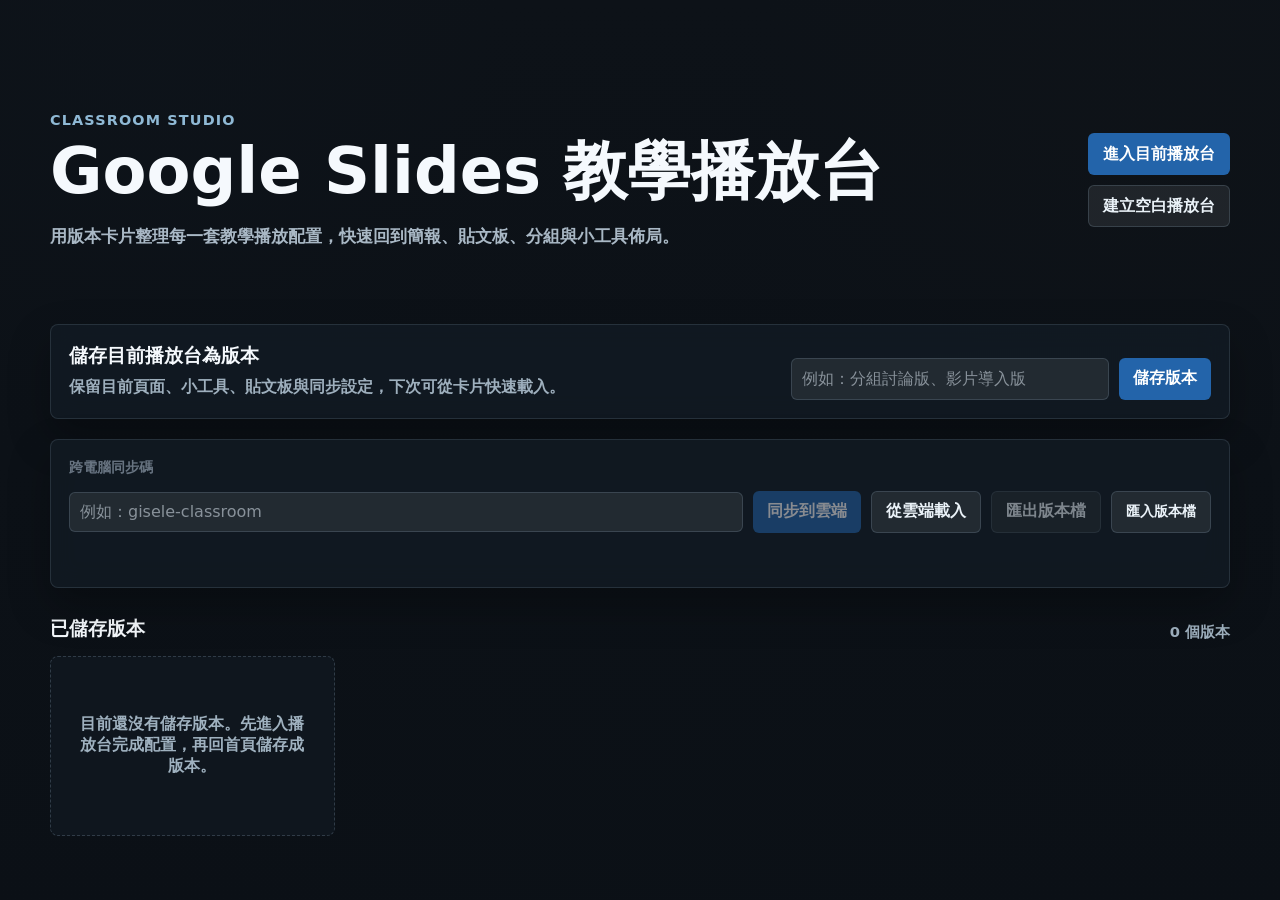
==== 舊的/index.html @ ad5ae739 "強化播放台深色介面 - 新增 styles-dark.css 並接上主頁主題切換  - 調整頁面面板、側邊工具導覽與 session 狀態列  - 優化頁面標籤與計時器執行狀態樣式鉤子  - 保留舊版" ====
<!doctype html>
<html lang="zh-Hant">
<head>
  <meta charset="utf-8">
  <meta name="viewport" content="width=device-width, initial-scale=1">
  <title>Google Slides 教學播放台</title>
  <link rel="icon" type="image/svg+xml" href="./favicon.svg">
  <link rel="stylesheet" href="./styles.css?v=20260509-hidden-widgets">
</head>
<body>
  <section id="home-view" class="home-view" aria-label="版本首頁">
    <div class="home-shell">
      <header class="home-hero">
        <div>
          <span class="home-kicker">Classroom Studio</span>
          <h1>Google Slides 教學播放台</h1>
          <p>用版本卡片整理每一套教學播放配置，快速回到簡報、貼文板、分組與小工具佈局。</p>
        </div>
        <div class="home-actions" aria-label="首頁主要操作">
          <button id="home-enter-studio" type="button">進入目前播放台</button>
          <button id="home-new-studio" class="secondary" type="button">建立空白播放台</button>
        </div>
      </header>

      <section class="home-save-panel" aria-label="儲存目前播放台">
        <div>
          <h2>儲存目前播放台為版本</h2>
          <p>保留目前頁面、小工具、貼文板與同步設定，下次可從卡片快速載入。</p>
        </div>
        <div class="home-save-controls">
          <input id="home-layout-name" type="text" placeholder="例如：分組討論版、影片導入版">
          <button id="home-save-layout" type="button">儲存版本</button>
        </div>
      </section>

      <section class="home-sync-panel" aria-label="版本同步與檔案">
        <label for="home-sync-code">跨電腦同步碼</label>
        <div class="home-sync-grid">
          <input id="home-sync-code" type="text" placeholder="例如：gisele-classroom">
          <button id="home-sync-layouts" type="button">同步到雲端</button>
          <button id="home-load-cloud-layouts" class="secondary" type="button">從雲端載入</button>
          <button id="home-export-layouts" class="secondary" type="button">匯出版本檔</button>
          <label class="home-import-button secondary" for="home-import-layouts">匯入版本檔</label>
          <input id="home-import-layouts" class="home-file-input" type="file" accept="application/json,.json">
        </div>
        <p id="home-version-message" class="home-message" aria-live="polite"></p>
      </section>

      <section class="home-version-section" aria-label="已儲存版本">
        <div class="home-section-head">
          <h2>已儲存版本</h2>
          <span id="home-version-count">0 個版本</span>
        </div>
        <div id="home-layout-grid" class="home-layout-grid"></div>
      </section>
    </div>
  </section>

  <main class="studio hidden">
    <section class="stage-column" aria-label="簡報播放區">
      <div id="slide-stage" class="slide-stage">
        <nav id="page-tabs" class="page-tabs" aria-label="頁面切換"></nav>
        <div id="empty-state" class="empty-state">
          <strong>Google Slides 教學播放台</strong>
          <span>從下方 slides 貼上簡報連結。</span>
        </div>
        <iframe id="slides-frame" title="Google Slides 簡報播放器" allowfullscreen></iframe>
        <section id="post-board-stage" class="post-board-stage hidden" aria-label="貼文板">
          <header class="post-board-hero">
            <div>
              <span class="post-board-kicker">Live Post Board</span>
              <h1 id="post-board-title">貼文板</h1>
              <p id="post-board-detail">參與者掃描 QR Code 後可以新增文字貼文或上傳圖片。</p>
            </div>
            <div class="post-board-join-card" id="post-board-join-card">
              <button id="post-board-qr-toggle" type="button" class="post-board-qr-toggle" title="顯示／隱藏 QR Code">QR Code</button>
              <div class="post-board-join-body">
                <span id="post-board-join-title" class="post-board-join-title"></span>
                <img id="post-board-qr" alt="貼文板 QR Code">
                <div class="post-board-join-footer">
                  <a id="post-board-link" href="#" target="_blank" rel="noreferrer">開啟投稿頁</a>
                  <button id="post-board-qr-expand" type="button" class="post-board-qr-expand" title="放大 QR Code">⛶</button>
                </div>
              </div>
            </div>
          </header>
          <div class="post-board-note-wrap">
            <div class="post-board-note-toolbar">
              <button type="button" class="note-cmd-btn" data-cmd="bold" title="粗體"><b>B</b></button>
              <button type="button" class="note-cmd-btn" data-cmd="italic" title="斜體"><i>I</i></button>
              <span class="note-tool-sep"></span>
              <button type="button" class="note-size-btn" data-size="2" title="小字">小</button>
              <button type="button" class="note-size-btn" data-size="3" title="中字">中</button>
              <button type="button" class="note-size-btn" data-size="5" title="大字">大</button>
              <button type="button" class="note-size-btn" data-size="7" title="特大字">特大</button>
              <span class="note-tool-sep"></span>
              <label class="note-color-wrap" title="文字顏色">
                <span>顏色</span>
                <input type="color" id="post-board-note-color" value="#1e252c">
              </label>
            </div>
            <div id="post-board-note" class="post-board-note" contenteditable="true" data-placeholder="點此輸入公告文字…"></div>
          </div>
          <div id="post-board-message" class="post-board-message" aria-live="polite"></div>
          <div id="post-board-grid" class="post-board-grid"></div>
        </section>
        <div id="post-board-qr-modal" class="post-board-qr-modal hidden" role="dialog" aria-modal="true">
          <div class="post-board-qr-modal-inner">
            <p id="post-board-qr-modal-title" class="post-board-qr-modal-title"></p>
            <img id="post-board-qr-modal-img" alt="貼文板 QR Code 大圖">
            <button id="post-board-qr-modal-close" type="button" class="post-board-qr-modal-close">關閉</button>
          </div>
        </div>
        <div id="slides-loading" class="slides-loading hidden" aria-live="polite">
          <div class="loading-box">
            <div class="spinner" aria-hidden="true"></div>
            <strong id="loading-title">正在載入簡報</strong>
            <span id="loading-detail">Google Slides 第一次載入可能需要 10-30 秒。</span>
            <div class="loading-actions">
              <button id="retry-slides" type="button">重新載入</button>
              <a id="loading-open-slides" class="link-button secondary disabled" href="#" target="_blank" rel="noreferrer">另開簡報</a>
            </div>
          </div>
        </div>
        <div id="snap-guides" class="snap-guides" aria-hidden="true"></div>

        <article id="timer-widget" class="widget timer-widget hidden" data-widget="timer" aria-label="計時器小工具">
          <button class="drag-handle" type="button" aria-label="拖曳計時器">⋮⋮</button>
          <div id="stage-timer-title" class="widget-label">Timer</div>
          <div id="stage-timer" class="stage-timer">05:00</div>
          <div id="stage-timer-note" class="stage-note">準備中</div>
          <div class="stage-timer-actions" aria-label="計時器控制">
            <button id="stage-timer-start" type="button">開始</button>
            <button id="stage-timer-pause" type="button">暫停</button>
            <button id="stage-timer-reset" type="button">重設</button>
          </div>
          <button class="resize-handle" type="button" aria-label="縮放計時器"></button>
        </article>

        <article id="clock-widget" class="widget clock-widget hidden" data-widget="clock" aria-label="現在時間小工具">
          <button class="drag-handle" type="button" aria-label="拖曳現在時間">⋮⋮</button>
          <div id="stage-clock-title" class="widget-label">Clock</div>
          <div id="stage-clock" class="stage-clock">--:--</div>
          <button class="resize-handle" type="button" aria-label="縮放現在時間"></button>
        </article>

        <article id="groups-widget" class="widget groups-widget hidden" data-widget="groups" aria-label="分組名單小工具">
          <button class="drag-handle" type="button" aria-label="拖曳分組名單">⋮⋮</button>
          <div id="stage-groups-title" class="widget-label">Groups</div>
          <div id="stage-groups" class="stage-groups"></div>
          <button class="resize-handle" type="button" aria-label="縮放分組名單"></button>
        </article>

        <article id="text-widget" class="widget text-widget hidden" data-widget="text" aria-label="文字框小工具">
          <button class="drag-handle" type="button" aria-label="拖曳文字框">⋮⋮</button>
          <div id="stage-text-box" class="stage-text-box">文字框</div>
          <button class="resize-handle" type="button" aria-label="縮放文字框"></button>
        </article>

        <article id="image-widget" class="widget image-widget hidden" data-widget="image" aria-label="圖片小工具">
          <button class="drag-handle" type="button" aria-label="拖曳圖片">⋮⋮</button>
          <div id="stage-image-title" class="widget-label">Image</div>
          <img id="stage-image" alt="">
          <div id="stage-image-empty" class="stage-empty">選擇圖片或貼上圖片網址</div>
          <button class="resize-handle" type="button" aria-label="縮放圖片"></button>
        </article>

        <article id="youtube-widget" class="widget youtube-widget hidden" data-widget="youtube" aria-label="YouTube 播放器小工具">
          <button class="drag-handle" type="button" aria-label="拖曳 YouTube 播放器">⋮⋮</button>
          <div id="stage-youtube-title" class="widget-label">YouTube</div>
          <div class="youtube-frame-wrap">
            <iframe id="youtube-frame" title="YouTube 播放器" allow="accelerometer; autoplay; clipboard-write; encrypted-media; gyroscope; picture-in-picture; web-share" allowfullscreen></iframe>
            <div id="stage-youtube-empty" class="stage-empty">貼上 YouTube 連結或影片 ID</div>
          </div>
          <button class="resize-handle" type="button" aria-label="縮放 YouTube 播放器"></button>
        </article>
      </div>
    </section>

    <aside class="control-tray" aria-label="小工具設定">
      <section id="slides-panel" class="tool-section" data-panel="slides">
        <h2>簡報</h2>
        <label for="slides-url">Google Slides 或 Google Drive PDF 連結</label>
        <textarea id="slides-url" rows="4" placeholder="https://docs.google.com/presentation/d/.../edit 或 https://drive.google.com/file/d/.../view"></textarea>
        <div class="button-row">
          <button id="load-slides" type="button">載入簡報</button>
          <button id="clear-slides" class="secondary" type="button">清除</button>
        </div>
        <button id="add-slides-widget" class="secondary" type="button">新增簡報小工具</button>
        <div class="button-row">
          <button id="switch-slides-mode" class="secondary" type="button">切換播放模式</button>
          <a id="open-slides" class="link-button secondary disabled" href="#" target="_blank" rel="noreferrer">另開簡報</a>
        </div>
        <a id="open-online-app" class="link-button secondary hidden" href="https://astrid0903.github.io/my-classroom-tools/" target="_blank" rel="noreferrer">開啟線上播放台</a>
        <p id="slides-debug" class="debug-link"></p>
        <p id="slides-message" class="hint" aria-live="polite">若一般連結看不到，請先在 Google Slides 設為「知道連結的人可檢視」。</p>
      </section>

      <section id="pages-panel" class="tool-section" data-panel="pages">
        <h2>頁面</h2>
        <label for="page-select">目前頁面</label>
        <select id="page-select"></select>
        <label for="page-name">頁面名稱</label>
        <input id="page-name" type="text" placeholder="例如：討論白板、影片頁">
        <div class="button-row">
          <button id="add-page" type="button">新增暗色頁面</button>
          <button id="add-post-board-page" class="secondary" type="button">新增貼文板</button>
          <button id="delete-page" class="danger" type="button">刪除目前頁面</button>
        </div>
        <label for="page-title-color">標題文字顏色</label>
        <div class="button-row">
          <input id="page-title-color" type="color" value="#1a2330">
          <button id="clear-page-title-color" class="secondary" type="button">清除顏色</button>
        </div>
        <label for="page-bg-color">背景顏色</label>
        <div class="button-row">
          <input id="page-bg-color" type="color" value="#080a0e">
          <button id="clear-page-bg" class="secondary" type="button">清除背景</button>
        </div>
        <div class="bg-swatches" id="bg-swatches">
          <button class="swatch" data-color="#ffffff" style="background:#ffffff" title="白色"></button>
          <button class="swatch" data-color="#f5f5f5" style="background:#f5f5f5" title="淺灰"></button>
          <button class="swatch" data-color="#e8edf2" style="background:#e8edf2" title="霧藍灰"></button>
          <button class="swatch" data-color="#fdf6ec" style="background:#fdf6ec" title="米白"></button>
          <button class="swatch" data-color="#eaf4e8" style="background:#eaf4e8" title="淺綠"></button>
          <button class="swatch" data-color="#e8f0fb" style="background:#e8f0fb" title="淺藍"></button>
          <button class="swatch" data-color="#fce8f0" style="background:#fce8f0" title="淺粉"></button>
          <button class="swatch" data-color="#1a1a2e" style="background:#1a1a2e" title="深藍黑"></button>
          <button class="swatch" data-color="#080a0e" style="background:#080a0e" title="近黑"></button>
        </div>
        <label for="page-bg-image-file">背景圖片（本機）</label>
        <input id="page-bg-image-file" type="file" accept="image/*">
        <div id="page-bg-opacity-row" class="hidden">
          <label for="page-bg-opacity">圖片透明度 <span id="page-bg-opacity-value">60</span>%</label>
          <input id="page-bg-opacity" type="range" min="10" max="100" value="60" step="5">
        </div>
        <p id="page-bg-status" class="hint" aria-live="polite"></p>
        <div id="post-board-controls" class="post-board-controls hidden">
          <label for="post-board-join-url">參與者投稿連結</label>
          <input id="post-board-join-url" type="text" readonly>
          <div class="button-row">
            <button id="copy-post-board-link" class="secondary" type="button">複製連結</button>
            <a id="open-post-board-link" class="link-button secondary" href="#" target="_blank" rel="noreferrer">開啟投稿頁</a>
          </div>
          <button id="export-obsidian" class="secondary" type="button">匯出 Obsidian 筆記</button>
        </div>
        <p id="page-message" class="hint" aria-live="polite">可新增暗色白板或貼文板；小工具只會顯示在目前頁面。</p>
      </section>

      <section id="timer-panel" class="tool-section" data-panel="timer">
        <div class="section-head">
          <h2>計時器</h2>
          <label class="switch">
            <input id="show-timer" type="checkbox">
            <span>顯示</span>
          </label>
        </div>
        <label for="timer-title">標題</label>
        <input id="timer-title" type="text" placeholder="例如：小組討論" value="Timer">
        <div class="time-grid">
          <label>
            分鐘
            <input id="timer-minutes" type="number" min="0" max="180" value="5">
          </label>
          <label>
            秒
            <input id="timer-seconds" type="number" min="0" max="59" value="0">
          </label>
        </div>
        <div class="button-row three">
          <button id="timer-start" type="button">開始</button>
          <button id="timer-pause" class="secondary" type="button">暫停</button>
          <button id="timer-reset" class="secondary" type="button">重設</button>
        </div>
      </section>

      <section id="clock-panel" class="tool-section" data-panel="clock">
        <div class="section-head">
          <h2>現在時間</h2>
          <label class="switch">
            <input id="show-clock" type="checkbox">
            <span>顯示</span>
          </label>
        </div>
        <label for="clock-title">標題</label>
        <input id="clock-title" type="text" placeholder="例如：現在時間" value="Clock">
      </section>

      <section id="groups-panel" class="tool-section" data-panel="groups">
        <div class="section-head">
          <h2>學員分組</h2>
          <label class="switch">
            <input id="show-groups" type="checkbox">
            <span>顯示</span>
          </label>
        </div>
        <label for="groups-title">顯示標題</label>
        <input id="groups-title" type="text" placeholder="例如：今日分組" value="Groups">
        <label for="student-list">學員名單</label>
        <textarea id="student-list" rows="7" placeholder="一行一位，也可以用逗號分隔"></textarea>
        <div class="group-controls">
          <label>
            分成幾組
            <input id="group-count" type="number" min="1" max="20" value="4">
          </label>
          <label class="switch shuffle-switch">
            <input id="shuffle-groups" type="checkbox" checked>
            <span>隨機</span>
          </label>
        </div>
        <div class="button-row">
          <button id="make-groups" type="button">產生分組</button>
          <button id="copy-groups" class="secondary" type="button">複製</button>
        </div>
        <div class="manual-groups">
          <div class="section-head">
            <h3>手動分組</h3>
            <button id="build-manual-groups" class="secondary compact-button" type="button">建立欄位</button>
          </div>
          <div id="manual-groups-list" class="manual-groups-list"></div>
          <button id="apply-manual-groups" class="secondary" type="button">套用手動名單</button>
        </div>
        <div id="groups-output" class="groups-output" aria-live="polite"></div>
      </section>

      <section id="text-panel" class="tool-section" data-panel="text">
        <div class="section-head">
          <h2>文字框</h2>
          <label class="switch">
            <input id="show-text-box" type="checkbox">
            <span>顯示</span>
          </label>
        </div>
        <label for="text-box-content">文字內容</label>
        <textarea id="text-box-content" rows="4" placeholder="輸入要顯示在簡報上的文字">文字框</textarea>
        <div class="text-controls">
          <label>
            字體大小
            <input id="text-box-size" type="number" min="8" max="320" step="1" value="44" inputmode="numeric">
          </label>
          <label>
            顏色
            <input id="text-box-color" type="color" value="#ffffff">
          </label>
        </div>
        <label for="text-box-align">文字對齊</label>
        <select id="text-box-align">
          <option value="left">靠左</option>
          <option value="center" selected>置中</option>
          <option value="right">靠右</option>
        </select>
      </section>

      <section id="image-panel" class="tool-section" data-panel="image">
        <div class="section-head">
          <h2>圖片</h2>
          <label class="switch">
            <input id="show-image" type="checkbox">
            <span>顯示</span>
          </label>
        </div>
        <label for="image-title">標題</label>
        <input id="image-title" type="text" placeholder="例如：範例圖片" value="Image">
        <label for="image-url">圖片網址</label>
        <input id="image-url" type="text" placeholder="https://...jpg">
        <label for="image-file">或選擇本機圖片</label>
        <input id="image-file" type="file" accept="image/*">
        <div class="button-row">
          <button id="load-image" type="button">載入圖片</button>
          <button id="clear-image" class="secondary" type="button">清除圖片</button>
        </div>
        <p id="image-message" class="hint" aria-live="polite"></p>
      </section>

      <section id="youtube-panel" class="tool-section" data-panel="youtube">
        <div class="section-head">
          <h2>YouTube</h2>
          <label class="switch">
            <input id="show-youtube" type="checkbox">
            <span>顯示</span>
          </label>
        </div>
        <label for="youtube-title">標題</label>
        <input id="youtube-title" type="text" placeholder="例如：示範影片" value="YouTube">
        <label for="youtube-url">YouTube 連結或影片 ID</label>
        <input id="youtube-url" type="text" placeholder="https://www.youtube.com/watch?v=...">
        <div class="button-row">
          <button id="load-youtube" type="button">載入影片</button>
          <button id="clear-youtube" class="secondary" type="button">清除影片</button>
        </div>
        <a id="open-youtube" class="link-button secondary disabled" href="#" target="_blank" rel="noreferrer">另開影片</a>
        <p id="youtube-message" class="hint" aria-live="polite"></p>
      </section>

      <section id="layouts-panel" class="tool-section" data-panel="layouts">
        <h2>儲存版本</h2>
        <label for="layout-name">版本名稱</label>
        <input id="layout-name" type="text" placeholder="例如：分組討論版、影片導入版">
        <button id="save-layout" type="button">儲存目前設定</button>
        <label for="saved-layouts">已儲存版本</label>
        <select id="saved-layouts"></select>
        <div class="button-row">
          <button id="load-layout" class="secondary" type="button">載入選取版本</button>
          <button id="delete-layout" class="danger" type="button">刪除選取版本</button>
        </div>
        <div class="button-row">
          <button id="export-layouts" class="secondary" type="button">匯出版本檔</button>
          <button id="sync-layouts" type="button">同步到雲端</button>
        </div>
        <label for="import-layouts">匯入版本檔</label>
        <input id="import-layouts" type="file" accept="application/json,.json">
        <label for="sync-code">跨電腦同步碼</label>
        <input id="sync-code" type="text" placeholder="例如：gisele-classroom">
        <button id="load-cloud-layouts" class="secondary" type="button">從雲端載入</button>
        <p id="layout-message" class="hint" aria-live="polite"></p>
      </section>

      <section id="arrange-panel" class="tool-section" data-panel="arrange">
        <h2>排列小工具</h2>
        <button id="clear-widget-selection" class="secondary" type="button">取消全部選取</button>
        <div class="button-row">
          <button id="align-left-widgets" class="secondary" type="button">靠左對齊</button>
          <button id="align-center-widgets" class="secondary" type="button">置中</button>
        </div>
        <button id="align-right-widgets" class="secondary" type="button">靠右對齊</button>
        <div class="button-row">
          <button id="distribute-horizontal-widgets" type="button">水平平均分配</button>
          <button id="distribute-vertical-widgets" type="button">垂直平均分配</button>
        </div>
        <p id="arrange-message" class="hint" aria-live="polite">點小工具可選取，再點一次取消；按住 Ctrl 或 Command 可多選。</p>
      </section>
    </aside>

    <nav class="tool-dock" aria-label="小工具列">
      <button class="dock-item" type="button" data-tool="slides" aria-label="簡報設定">
        <span class="dock-icon">▣</span>
        <span>slides</span>
      </button>
      <button class="dock-item" type="button" data-tool="pages" aria-label="頁面">
        <span class="dock-icon">▥</span>
        <span>pages</span>
      </button>
      <button class="dock-item" type="button" data-tool="slides-widget" aria-label="簡報小工具">
        <span class="dock-icon">▣</span>
        <span>deck</span>
      </button>
      <button class="dock-item" type="button" data-tool="timer" aria-label="計時器">
        <span class="dock-icon">◷</span>
        <span>timer</span>
      </button>
      <button class="dock-item" type="button" data-tool="clock" aria-label="現在時間">
        <span class="dock-icon">◴</span>
        <span>clock</span>
      </button>
      <button class="dock-item more-tool hidden" type="button" data-tool="groups" aria-label="學員分組">
        <span class="dock-icon">▦</span>
        <span>groups</span>
      </button>
      <button class="dock-item" type="button" data-tool="text" aria-label="文字框">
        <span class="dock-icon">Aa</span>
        <span>text</span>
      </button>
      <button class="dock-item more-tool hidden" type="button" data-tool="image" aria-label="圖片">
        <span class="dock-icon">▧</span>
        <span>image</span>
      </button>
      <button class="dock-item more-tool hidden" type="button" data-tool="youtube" aria-label="YouTube 播放器">
        <span class="dock-icon">▶</span>
        <span>video</span>
      </button>
      <button class="dock-item more-tool hidden" type="button" data-tool="layouts" aria-label="儲存版本">
        <span class="dock-icon">▤</span>
        <span>versions</span>
      </button>
      <button class="dock-item more-tool hidden" type="button" data-tool="arrange" aria-label="排列小工具">
        <span class="dock-icon">⇆</span>
        <span>arrange</span>
      </button>
      <button class="dock-item more-tool hidden" type="button" data-tool="qr" aria-label="QR Code">
        <span class="dock-icon">▦</span>
        <span>qr</span>
      </button>
      <button id="more-tools" class="dock-item" type="button" aria-label="展開更多小工具" aria-expanded="false">
        <span class="dock-icon">⋯</span>
        <span>more</span>
      </button>
      <button id="hidden-widgets-button" class="dock-item" type="button" aria-label="隱藏小工具清單" aria-expanded="false">
        <span class="dock-icon">◌</span>
        <span>hidden</span>
      </button>
      <button id="fullscreen-button" class="dock-item" type="button" aria-label="全螢幕播放">
        <span class="dock-icon">⛶</span>
        <span>full</span>
      </button>
      <button id="hide-widgets" class="dock-item" type="button" aria-label="關閉所有小工具">
        <span class="dock-icon">×</span>
        <span>clear</span>
      </button>
      <button id="collapse-dock" class="dock-item" type="button" aria-label="收合工具列">
        <span class="dock-icon">⌄</span>
        <span>hide</span>
      </button>
      <div id="hidden-widget-popover" class="hidden-widget-popover hidden" aria-label="隱藏小工具清單">
        <div class="hidden-widget-head">
          <strong>已建立小工具</strong>
          <div class="hidden-widget-actions">
            <button id="show-all-created-widgets" class="secondary" type="button">顯示全部</button>
            <button id="hide-all-created-widgets" class="secondary" type="button">隱藏全部</button>
          </div>
        </div>
        <div id="hidden-widget-list" class="hidden-widget-list"></div>
      </div>
    </nav>
    <button id="expand-dock" class="dock-mini hidden" type="button" aria-label="展開工具列">工具</button>
  </main>

  <section id="participant-view" class="participant-view hidden" aria-label="貼文板">

    <!-- 看板畫面（預設） -->
    <div id="participant-board-screen" class="participant-screen">
      <main class="participant-shell">
        <header class="participant-head">
          <span>Classroom Post Board</span>
          <h1 id="participant-title">貼文板</h1>
        </header>
      </main>
      <div id="participant-note" class="participant-note"></div>
      <div id="participant-board-body" class="participant-board-body"></div>
      <button id="participant-open-form" class="participant-fab" type="button">✏ 新增貼文</button>
    </div>

    <!-- 投稿表單畫面 -->
    <div id="participant-form-screen" class="participant-screen hidden">
      <header class="participant-form-head">
        <button id="participant-back" type="button" class="participant-back-btn">← 返回看板</button>
        <span id="participant-form-title">新增貼文</span>
      </header>
      <main class="participant-shell">
        <form id="participant-form" class="participant-form">
          <label for="participant-name">名稱</label>
          <input id="participant-name" type="text" maxlength="40" placeholder="可填座號、組別或暱稱">
          <div id="participant-section-row">
            <label for="participant-section">投稿區段</label>
            <select id="participant-section"></select>
          </div>
          <label for="participant-content">貼文內容</label>
          <textarea id="participant-content" rows="5" maxlength="600" placeholder="寫下你的想法、問題或回饋"></textarea>
          <label for="participant-image">上傳圖片</label>
          <input id="participant-image" type="file" accept="image/*">
          <button id="participant-submit" type="submit">送出貼文</button>
          <p id="participant-message" class="hint" aria-live="polite"></p>
        </form>
      </main>
    </div>

  </section>

  <div id="post-edit-modal" class="post-edit-modal hidden" role="dialog" aria-modal="true" aria-label="編輯貼文">
    <div class="post-edit-dialog">
      <h3>編輯貼文</h3>
      <label for="post-edit-section" id="post-edit-section-label">區段</label>
      <select id="post-edit-section"></select>
      <label for="post-edit-author">名稱</label>
      <input id="post-edit-author" type="text" maxlength="40">
      <label for="post-edit-content">內容</label>
      <textarea id="post-edit-content" maxlength="600" rows="5"></textarea>
      <div class="button-row">
        <button id="post-edit-save" type="button">儲存</button>
        <button id="post-edit-cancel" class="secondary" type="button">取消</button>
      </div>
      <p id="post-edit-message" class="hint" aria-live="polite"></p>
    </div>
  </div>

  <div id="prompt-modal" class="post-edit-modal hidden" role="dialog" aria-modal="true" aria-label="輸入">
    <div class="post-edit-dialog post-simple-dialog">
      <h3 id="prompt-modal-title">輸入</h3>
      <input id="prompt-modal-input" type="text" maxlength="40">
      <div class="button-row">
        <button id="prompt-modal-ok" type="button">確定</button>
        <button id="prompt-modal-cancel" class="secondary" type="button">取消</button>
      </div>
    </div>
  </div>

  <div id="confirm-modal" class="post-edit-modal hidden" role="dialog" aria-modal="true" aria-label="確認">
    <div class="post-edit-dialog post-simple-dialog">
      <p id="confirm-modal-message" class="confirm-modal-message"></p>
      <div class="button-row">
        <button id="confirm-modal-ok" class="danger" type="button">確定刪除</button>
        <button id="confirm-modal-cancel" class="secondary" type="button">取消</button>
      </div>
    </div>
  </div>

  <div id="image-viewer" class="image-viewer hidden" role="dialog" aria-modal="true" aria-label="貼文圖片預覽">
    <div class="image-viewer-bar">
      <a id="image-viewer-download" class="link-button" href="#" download="貼文圖片.jpg">下載圖片</a>
      <button id="image-viewer-close" type="button">關閉</button>
    </div>
    <div class="image-viewer-zoom-wrap">
      <span class="image-viewer-zoom-label">縮放</span>
      <input id="image-viewer-zoom" type="range" min="25" max="300" step="5" value="100">
      <span id="image-viewer-zoom-value">100%</span>
    </div>
    <div class="image-viewer-scroll">
      <img id="image-viewer-img" alt="貼文圖片預覽">
    </div>
  </div>

  <div id="settings-backdrop" class="settings-backdrop hidden"></div>
  <script src="./script.js?v=20260509-drive-pdf"></script>
</body>
</html>
---- 舊的/styles.css ----
:root {
  color-scheme: light;
  --ink: #17202a;
  --muted: #687481;
  --panel: #ffffff;
  --line: #d8ddd6;
  --blue: #2364aa;
  --blue-deep: #173f6f;
  --amber: #d88918;
  --red: #c84630;
  --dock: rgba(10, 38, 66, 0.92);
  --dock-line: rgba(255, 255, 255, 0.16);
  --shadow: 0 18px 44px rgba(11, 24, 38, 0.24);
}

* {
  box-sizing: border-box;
}

html,
body {
  margin: 0;
  min-height: 100%;
}

body {
  overflow: hidden;
  background: #111820;
  color: var(--ink);
  font-family: "PingFang TC", "Noto Sans TC", system-ui, sans-serif;
}

body.home-mode {
  overflow: auto;
  background: #0d1218;
}

body.studio-mode {
  overflow: hidden;
  background: #111820;
}

a,
button,
input,
textarea {
  font: inherit;
}

button,
a {
  -webkit-tap-highlight-color: transparent;
}

button,
.link-button {
  min-height: 42px;
  border: 0;
  border-radius: 6px;
  padding: 0 14px;
  display: inline-grid;
  place-items: center;
  background: var(--blue);
  color: #fff;
  font-weight: 700;
  cursor: pointer;
  text-align: center;
  text-decoration: none;
}

button:hover,
.link-button:hover {
  background: var(--blue-deep);
}

button.secondary,
.link-button.secondary {
  border: 1px solid var(--line);
  background: #fff;
  color: var(--ink);
}

button.secondary:hover,
.link-button.secondary:hover {
  border-color: var(--blue);
  color: var(--blue-deep);
}

button.danger {
  border: 1px solid rgba(200, 70, 48, 0.32);
  background: #fff;
  color: var(--red);
}

button.danger:hover {
  border-color: var(--red);
  background: #fff4f1;
  color: #9f2f20;
}

button:disabled,
.link-button.disabled {
  cursor: not-allowed;
  opacity: 0.5;
  pointer-events: none;
}

textarea,
input[type="text"],
input[type="color"],
input[type="file"],
input[type="number"],
select {
  width: 100%;
  border: 1px solid var(--line);
  border-radius: 6px;
  background: #fff;
  color: var(--ink);
  outline: none;
}

textarea {
  resize: vertical;
  padding: 10px 11px;
  line-height: 1.5;
}

input[type="number"],
select {
  min-height: 40px;
  padding: 0 10px;
}

input[type="text"] {
  min-height: 40px;
  padding: 0 10px;
}

input[type="color"] {
  min-height: 40px;
  padding: 4px;
}

input[type="file"] {
  min-height: 40px;
  padding: 8px 10px;
}

input[type="range"] {
  width: 100%;
  accent-color: var(--blue);
}

textarea:focus,
input[type="text"]:focus,
input[type="color"]:focus,
input[type="file"]:focus,
input[type="number"]:focus,
select:focus {
  border-color: var(--blue);
  box-shadow: 0 0 0 3px rgba(35, 100, 170, 0.14);
}

label {
  display: grid;
  gap: 6px;
  color: var(--muted);
  font-size: 0.9rem;
  font-weight: 650;
}

h1,
h2,
p {
  margin: 0;
}

h2 {
  font-size: 1rem;
  letter-spacing: 0;
}

h3 {
  margin: 0;
  font-size: 0.95rem;
  letter-spacing: 0;
}

.home-view {
  min-height: 100vh;
  overflow: auto;
  background:
    linear-gradient(180deg, rgba(13, 18, 24, 0.96), rgba(11, 16, 22, 0.98)),
    radial-gradient(circle at 12% 8%, rgba(69, 146, 214, 0.26), transparent 22rem),
    radial-gradient(circle at 88% 14%, rgba(226, 162, 70, 0.18), transparent 24rem),
    radial-gradient(circle at 50% 88%, rgba(87, 193, 150, 0.1), transparent 26rem),
    #0d1218;
}

.home-shell {
  width: min(1180px, calc(100vw - 32px));
  margin: 0 auto;
  padding: 44px 0 56px;
  display: grid;
  gap: 20px;
}

.home-hero {
  min-height: 260px;
  display: grid;
  grid-template-columns: minmax(0, 1fr) auto;
  gap: 24px;
  align-items: center;
  padding: 36px 0 24px;
}

.home-kicker {
  color: #8fb9d5;
  font-size: 0.9rem;
  font-weight: 900;
  letter-spacing: 0.08em;
  text-transform: uppercase;
}

.home-hero h1 {
  max-width: 900px;
  margin-top: 10px;
  color: #f5f9fd;
  font-size: clamp(2.35rem, 5vw, 4.35rem);
  line-height: 1.02;
  letter-spacing: 0;
}

.home-hero p {
  max-width: 660px;
  margin-top: 18px;
  color: #a9b8c5;
  font-size: 1.08rem;
  font-weight: 650;
  line-height: 1.65;
}

.home-actions {
  width: min(260px, 100%);
  display: grid;
  gap: 10px;
}

.home-view input[type="text"] {
  border-color: rgba(168, 197, 220, 0.18);
  background: rgba(255, 255, 255, 0.08);
  color: #f4f8fb;
}

.home-view input[type="text"]::placeholder {
  color: rgba(220, 232, 240, 0.55);
}

.home-view input[type="text"]:focus {
  border-color: rgba(95, 170, 230, 0.78);
  box-shadow: 0 0 0 3px rgba(63, 139, 201, 0.22);
}

.home-view button.secondary {
  border-color: rgba(168, 197, 220, 0.18);
  background: rgba(255, 255, 255, 0.08);
  color: #eaf2f8;
}

.home-view button.secondary:hover {
  border-color: rgba(95, 170, 230, 0.62);
  background: rgba(255, 255, 255, 0.12);
  color: #ffffff;
}

.home-view button.danger {
  border-color: rgba(230, 113, 92, 0.42);
  background: rgba(230, 113, 92, 0.1);
  color: #ffb3a5;
}

.home-view button.danger:hover {
  border-color: rgba(255, 152, 132, 0.78);
  background: rgba(230, 113, 92, 0.18);
  color: #ffd5ce;
}

.home-save-panel,
.home-sync-panel {
  display: grid;
  gap: 14px;
  border: 1px solid rgba(168, 197, 220, 0.14);
  border-radius: 8px;
  padding: 18px;
  background: rgba(19, 27, 36, 0.78);
  box-shadow: 0 18px 42px rgba(0, 0, 0, 0.28);
  backdrop-filter: blur(12px);
}

.home-save-panel {
  grid-template-columns: minmax(0, 1fr) minmax(280px, 420px);
  align-items: end;
}

.home-save-panel h2,
.home-version-section h2 {
  color: #f5f9fd;
  font-size: 1.18rem;
}

.home-save-panel p {
  margin-top: 6px;
  color: #9eafbd;
  font-weight: 650;
  line-height: 1.55;
}

.home-save-controls,
.home-sync-grid {
  display: grid;
  gap: 10px;
}

.home-save-controls {
  grid-template-columns: minmax(0, 1fr) auto;
}

.home-sync-grid {
  grid-template-columns: minmax(220px, 1fr) repeat(4, auto);
  align-items: center;
}

.home-import-button {
  min-height: 42px;
  border: 1px solid rgba(168, 197, 220, 0.18);
  border-radius: 6px;
  padding: 0 14px;
  display: inline-grid;
  place-items: center;
  background: rgba(255, 255, 255, 0.08);
  color: #eaf2f8;
  font-weight: 700;
  cursor: pointer;
  text-align: center;
}

.home-import-button:hover {
  border-color: rgba(95, 170, 230, 0.62);
  color: #ffffff;
}

.home-file-input {
  position: absolute;
  width: 1px;
  height: 1px;
  overflow: hidden;
  opacity: 0;
  pointer-events: none;
}

.home-message {
  min-height: 22px;
  color: #9fb1bf;
  font-size: 0.92rem;
  font-weight: 700;
}

.home-message.error {
  color: var(--red);
}

.home-version-section {
  display: grid;
  gap: 14px;
}

.home-section-head {
  display: flex;
  justify-content: space-between;
  gap: 12px;
  align-items: end;
  padding-top: 8px;
}

.home-section-head span {
  color: #9fb1bf;
  font-size: 0.92rem;
  font-weight: 800;
}

.home-layout-grid {
  display: grid;
  grid-template-columns: repeat(auto-fill, minmax(280px, 1fr));
  gap: 14px;
}

.home-layout-card {
  min-width: 0;
  display: grid;
  grid-template-rows: auto minmax(138px, auto) auto auto;
  gap: 12px;
  border: 1px solid rgba(168, 197, 220, 0.14);
  border-radius: 8px;
  padding: 14px;
  background: rgba(18, 27, 36, 0.9);
  box-shadow: 0 18px 42px rgba(0, 0, 0, 0.3);
}

.home-layout-title {
  min-width: 0;
  display: grid;
  gap: 4px;
}

.home-layout-title h3 {
  overflow: hidden;
  color: #f3f8fc;
  font-size: 1.05rem;
  text-overflow: ellipsis;
  white-space: nowrap;
}

.home-layout-title span {
  color: #9fb1bf;
  font-size: 0.86rem;
  font-weight: 750;
}

.home-preview {
  min-height: 138px;
  border: 1px solid rgba(168, 197, 220, 0.14);
  border-radius: 8px;
  padding: 10px;
  display: grid;
  grid-template-rows: auto minmax(0, 1fr);
  gap: 8px;
  background: linear-gradient(135deg, #091018, #17324a 58%, #2a3b35);
  overflow: hidden;
}

.home-preview-tabs {
  display: flex;
  gap: 5px;
  overflow: hidden;
}

.home-preview-tab {
  flex: 0 0 auto;
  width: 32px;
  height: 8px;
  border-radius: 999px;
  background: rgba(255, 255, 255, 0.32);
}

.home-preview-tab.dark {
  background: #78a8c7;
}

.home-preview-tab.posts {
  background: #f0ba64;
}

.home-preview-stage {
  position: relative;
  min-height: 96px;
  border-radius: 6px;
  background:
    linear-gradient(90deg, rgba(255, 255, 255, 0.09) 1px, transparent 1px),
    linear-gradient(180deg, rgba(255, 255, 255, 0.09) 1px, transparent 1px),
    rgba(255, 255, 255, 0.08);
  background-size: 24px 24px;
}

.home-preview-widget {
  position: absolute;
  min-width: 34px;
  height: 22px;
  border: 1px solid rgba(255, 255, 255, 0.28);
  border-radius: 5px;
  padding: 0 6px;
  display: grid;
  place-items: center;
  background: rgba(255, 255, 255, 0.86);
  color: #173f6f;
  font-size: 0.68rem;
  font-weight: 900;
  box-shadow: 0 8px 18px rgba(0, 0, 0, 0.18);
}

.home-layout-meta {
  display: flex;
  flex-wrap: wrap;
  gap: 6px;
}

.home-layout-meta span {
  border-radius: 999px;
  padding: 5px 9px;
  background: rgba(143, 185, 213, 0.12);
  color: #bed2df;
  font-size: 0.78rem;
  font-weight: 850;
}

.home-layout-actions {
  display: grid;
  grid-template-columns: 1fr auto;
  gap: 8px;
}

.home-empty {
  min-height: 180px;
  border: 1px dashed rgba(168, 197, 220, 0.22);
  border-radius: 8px;
  display: grid;
  place-items: center;
  padding: 24px;
  background: rgba(18, 27, 36, 0.62);
  color: #9fb1bf;
  font-weight: 800;
  text-align: center;
}

.studio {
  min-height: 100vh;
}

.stage-column {
  min-height: 100vh;
}

.slide-stage {
  position: fixed;
  inset: 0;
  overflow: hidden;
  background:
    radial-gradient(circle at 22% 18%, rgba(255, 255, 255, 0.12), transparent 18rem),
    linear-gradient(145deg, #2572b8, #69b8df 44%, #d7edf8);
}

.settings-backdrop {
  position: fixed;
  inset: 0;
  z-index: 50;
  background: transparent;
  cursor: default;
}

.stage-bg-layer {
  position: absolute;
  inset: 0;
  background-size: cover;
  background-position: center;
  background-repeat: no-repeat;
  opacity: 0.6;
  pointer-events: none;
}

.slide-stage.blank-page {
  background: #080a0e;
}

.slide-stage.post-page {
  background:
    linear-gradient(180deg, rgba(255, 255, 255, 0.88), rgba(246, 248, 251, 0.72)),
    radial-gradient(circle at 16% 12%, rgba(255, 197, 110, 0.34), transparent 20rem),
    radial-gradient(circle at 88% 22%, rgba(84, 151, 210, 0.26), transparent 24rem),
    linear-gradient(135deg, #e9f1f7, #fbf4e6 56%, #dce9de);
}

.page-tabs {
  position: absolute;
  top: 14px;
  right: 14px;
  z-index: 18;
  width: max-content;
  min-width: 0;
  max-width: min(220px, calc(100vw - 32px));
  max-height: min(46vh, 360px);
  display: flex;
  flex-direction: column;
  gap: 6px;
  overflow-y: auto;
  padding: 7px;
  border: 1px solid rgba(255, 255, 255, 0.14);
  border-radius: 8px;
  background: rgba(7, 12, 18, 0.72);
  box-shadow: 0 14px 34px rgba(0, 0, 0, 0.24);
  backdrop-filter: blur(14px);
}

.page-tab {
  width: auto;
  flex: 0 0 auto;
  min-height: 34px;
  border: 1px solid transparent;
  border-radius: 6px;
  padding: 0 10px;
  background: transparent;
  color: rgba(246, 250, 255, 0.78);
  font-size: 0.84rem;
  font-weight: 800;
  overflow: hidden;
  text-overflow: ellipsis;
  white-space: nowrap;
}

.page-tab:hover,
.page-tab.active {
  border-color: rgba(255, 255, 255, 0.2);
  background: rgba(255, 255, 255, 0.13);
  color: #fff;
}

#slides-frame {
  width: 100%;
  height: 100%;
  border: 0;
  display: none;
  background: #111820;
}

.slide-stage.has-slides #slides-frame {
  display: block;
}

.slide-stage.blank-page #slides-frame {
  display: none;
}

.slide-stage.post-page #slides-frame {
  display: none;
}

.slide-stage.blank-page .empty-state {
  display: none;
}

.slide-stage.post-page .empty-state {
  display: none;
}

.post-board-stage {
  position: absolute;
  inset: 0;
  z-index: 3;
  overflow: auto;
  padding: 54px min(5vw, 72px) 132px;
  color: #1e252c;
}

.post-board-hero {
  display: flex;
  align-items: flex-start;
  justify-content: flex-start;
  gap: 28px;
  margin-bottom: 14px;
}

.post-board-kicker {
  color: #5c6670;
  font-weight: 850;
  letter-spacing: 0.04em;
}

.post-board-hero h1 {
  margin-top: 8px;
  font-size: clamp(2rem, 4vw, 4.5rem);
  line-height: 1.04;
  letter-spacing: 0;
}

.post-board-hero p {
  max-width: 620px;
  margin-top: 10px;
  color: #55606b;
  font-size: clamp(1rem, 1.5vw, 1.22rem);
  font-weight: 650;
  line-height: 1.55;
}

.post-board-join-card {
  flex: 0 0 auto;
  align-self: flex-start;
}

.post-board-qr-toggle {
  display: flex;
  align-items: center;
  gap: 6px;
  padding: 7px 14px;
  border: 1px solid rgba(30, 37, 44, 0.12);
  border-radius: 8px;
  background: rgba(255, 255, 255, 0.84);
  color: #1e252c;
  font-size: 0.85rem;
  font-weight: 750;
  cursor: pointer;
  white-space: nowrap;
  box-shadow: 0 4px 12px rgba(28, 42, 56, 0.1);
}

.post-board-qr-toggle:hover {
  background: #fff;
}

.post-board-join-body {
  display: none;
}

.post-board-join-card.expanded {
  width: 176px;
  display: grid;
  gap: 8px;
  justify-items: center;
  padding: 12px;
  border: 1px solid rgba(30, 37, 44, 0.12);
  border-radius: 8px;
  background: rgba(255, 255, 255, 0.84);
  box-shadow: 0 16px 36px rgba(28, 42, 56, 0.14);
}

.post-board-join-card.expanded .post-board-qr-toggle {
  width: 100%;
  justify-content: space-between;
  border: 0;
  background: none;
  box-shadow: none;
  padding: 0 2px 4px;
  border-bottom: 1px solid rgba(30, 37, 44, 0.08);
}

.post-board-join-card.expanded .post-board-qr-toggle::after {
  content: "✕";
  font-size: 0.75rem;
  color: #8a9199;
}

.post-board-join-card.expanded .post-board-join-body {
  display: contents;
}

.post-board-join-title {
  font-size: 0.82rem;
  font-weight: 850;
  color: #1e252c;
  text-align: center;
  word-break: break-all;
  line-height: 1.3;
}

.post-board-join-card img {
  width: 138px;
  height: 138px;
  border-radius: 6px;
}

.post-board-join-footer {
  display: flex;
  align-items: center;
  gap: 8px;
}

.post-board-join-footer a {
  color: #2364aa;
  font-size: 0.86rem;
  font-weight: 850;
  text-decoration: none;
}

.post-board-qr-expand {
  border: 0;
  background: none;
  color: #5c6670;
  font-size: 1rem;
  cursor: pointer;
  padding: 2px 4px;
  border-radius: 4px;
}

.post-board-qr-expand:hover {
  background: rgba(30, 37, 44, 0.08);
  color: #1e252c;
}

.post-board-qr-modal {
  position: fixed;
  inset: 0;
  z-index: 200;
  display: flex;
  align-items: center;
  justify-content: center;
  background: rgba(7, 12, 18, 0.72);
  backdrop-filter: blur(6px);
}

.post-board-qr-modal.hidden {
  display: none;
}

.post-board-qr-modal-inner {
  display: flex;
  flex-direction: column;
  align-items: center;
  gap: 20px;
  padding: 32px 36px;
  border-radius: 16px;
  background: #fff;
  box-shadow: 0 24px 64px rgba(0, 0, 0, 0.32);
}

.post-board-qr-modal-title {
  font-size: 1.4rem;
  font-weight: 900;
  color: #1e252c;
  text-align: center;
  margin: 0;
}

.post-board-qr-modal-inner img {
  width: 320px;
  height: 320px;
  border-radius: 8px;
}

.post-board-qr-modal-close {
  min-width: 120px;
  min-height: 44px;
  border: 0;
  border-radius: 8px;
  background: #1e252c;
  color: #fff;
  font-size: 1rem;
  font-weight: 750;
  cursor: pointer;
}

.post-board-qr-modal-close:hover {
  background: #2d3a45;
}

/* ── Note editor ─────────────────────── */
.post-board-note-wrap {
  margin-bottom: 18px;
}

.post-board-note-toolbar {
  display: flex;
  align-items: center;
  gap: 4px;
  flex-wrap: wrap;
  padding: 6px 10px;
  border: 1px solid rgba(30, 37, 44, 0.1);
  border-bottom: 0;
  border-radius: 8px 8px 0 0;
  background: rgba(255, 255, 255, 0.7);
}

.note-cmd-btn,
.note-size-btn {
  min-height: 30px;
  padding: 0 10px;
  border: 0;
  border-radius: 5px;
  background: transparent;
  color: #3a444e;
  font-size: 0.9rem;
  cursor: pointer;
}

.note-cmd-btn:hover,
.note-size-btn:hover {
  background: rgba(30, 37, 44, 0.1);
}

.note-tool-sep {
  width: 1px;
  height: 20px;
  background: rgba(30, 37, 44, 0.15);
  margin: 0 4px;
}

.note-color-wrap {
  display: flex;
  align-items: center;
  gap: 6px;
  font-size: 0.88rem;
  color: #5c6670;
  cursor: pointer;
}

.note-color-wrap input[type="color"] {
  width: 28px;
  height: 28px;
  padding: 2px;
  border: 1px solid rgba(30, 37, 44, 0.2);
  border-radius: 4px;
  background: none;
  cursor: pointer;
}

.post-board-note {
  min-height: 60px;
  padding: 14px 16px;
  border: 1px solid rgba(30, 37, 44, 0.1);
  border-radius: 0 0 8px 8px;
  background: rgba(255, 255, 255, 0.7);
  color: #1e252c;
  font-size: 1.05rem;
  line-height: 1.6;
  outline: none;
}

.post-board-note:focus {
  background: rgba(255, 255, 255, 0.9);
  border-color: rgba(35, 100, 170, 0.4);
}

.post-board-note.is-empty::before {
  content: attr(data-placeholder);
  color: #aab0b8;
  pointer-events: none;
}

/* ── Participant note (read-only) ─────── */
.participant-note {
  margin: 0 14px 12px;
  padding: 12px 16px;
  border-radius: 8px;
  background: rgba(255, 255, 255, 0.84);
  color: #1e252c;
  font-size: 1rem;
  line-height: 1.6;
  box-shadow: 0 4px 14px rgba(28, 42, 56, 0.06);
}

.participant-note.hidden {
  display: none;
}

.post-board-message {
  min-height: 24px;
  margin-bottom: 14px;
  color: #5c6670;
  font-weight: 750;
}

.post-board-message.error {
  color: var(--red);
}

.post-board-grid {
  display: block;
}

.post-board-columns {
  display: grid;
  grid-template-columns: repeat(3, minmax(260px, 1fr));
  gap: 18px;
  align-items: start;
}

.post-section {
  display: grid;
  gap: 12px;
  cursor: grab;
}

.post-section.dragging {
  opacity: 0.35;
  cursor: grabbing;
}

.post-section.drag-over {
  outline: 2px dashed rgba(35, 100, 170, 0.45);
  border-radius: 8px;
  outline-offset: 4px;
}

.post-section-head {
  display: grid;
  gap: 10px;
}

.post-section-title {
  width: 100%;
  min-height: 40px;
  justify-content: start;
  border: 1px solid rgba(30, 37, 44, 0.08);
  border-radius: 8px;
  padding: 0 12px;
  background: rgba(255, 255, 255, 0.64);
  color: #111820;
  font-size: clamp(0.7rem, 1.1vw, 1rem);
  font-weight: 900;
  text-align: left;
  box-shadow: 0 12px 28px rgba(28, 42, 56, 0.08);
}

.post-section-title:hover {
  background: rgba(255, 255, 255, 0.82);
  color: #111820;
}

.post-section-add {
  min-height: 58px;
  border: 0;
  border-radius: 8px;
  display: grid;
  place-items: center;
  background: rgba(255, 255, 255, 0.66);
  color: #5f6974;
  font-size: 2rem;
  font-weight: 450;
  text-decoration: none;
  box-shadow: 0 12px 28px rgba(28, 42, 56, 0.08);
}

.post-section-add:hover {
  background: rgba(255, 255, 255, 0.86);
  color: #2364aa;
}

.post-section-new {
  min-height: 40px;
  border: 0;
  border-radius: 8px;
  display: grid;
  place-items: center;
  background: rgba(255, 255, 255, 0.66);
  color: #5f6974;
  font-size: clamp(0.7rem, 1.1vw, 1rem);
  font-weight: 700;
  cursor: pointer;
  box-shadow: 0 12px 28px rgba(28, 42, 56, 0.08);
}

.post-section-new:hover {
  background: rgba(255, 255, 255, 0.86);
  color: #2364aa;
}

.post-section-actions {
  display: flex;
  gap: 8px;
}

.post-section-actions .post-section-add {
  flex: 1;
}

.post-section-delete {
  min-height: 58px;
  width: 58px;
  border: 0;
  border-radius: 8px;
  background: rgba(220, 53, 69, 0.08);
  color: #c0392b;
  font-size: 1.1rem;
  cursor: pointer;
  box-shadow: 0 12px 28px rgba(28, 42, 56, 0.08);
}

.post-section-delete:hover {
  background: rgba(220, 53, 69, 0.18);
}

.post-section-body {
  column-count: 1;
  column-gap: 18px;
}

.post-card {
  position: relative;
  display: inline-block;
  width: 100%;
  margin: 0 0 18px;
  break-inside: avoid;
  border: 1px solid rgba(30, 37, 44, 0.11);
  border-radius: 8px;
  padding: 14px;
  background: rgba(255, 255, 255, 0.92);
  box-shadow: 0 14px 30px rgba(28, 42, 56, 0.12);
}

.post-card[draggable="true"] {
  cursor: grab;
}

.post-card.dragging {
  opacity: 0.4;
}

.post-section-body.drop-target {
  outline: 2px dashed #4a90d9;
  outline-offset: 4px;
  background: rgba(74, 144, 217, 0.06);
  border-radius: 6px;
}

.post-card.empty-post {
  color: #687481;
  font-weight: 800;
  text-align: center;
}

.post-meta {
  display: flex;
  align-items: center;
  justify-content: space-between;
  gap: 10px;
  margin-bottom: 10px;
  padding-right: 28px;
  color: #56626e;
}

.post-meta strong {
  color: #26313b;
}

.post-meta span {
  flex: 0 0 auto;
  font-size: 0.82rem;
}

.post-menu-btn {
  position: absolute;
  top: 8px;
  right: 8px;
  width: 28px;
  height: 28px;
  padding: 0;
  border: none;
  border-radius: 6px;
  background: transparent;
  color: #8a96a2;
  font-size: 1.1rem;
  line-height: 1;
  cursor: pointer;
  display: flex;
  align-items: center;
  justify-content: center;
  z-index: 1;
}

.post-menu-btn:hover {
  background: rgba(30, 37, 44, 0.08);
  color: #26313b;
}

.post-menu {
  position: absolute;
  top: 36px;
  right: 8px;
  z-index: 200;
  min-width: 130px;
  background: #fff;
  border: 1px solid rgba(30, 37, 44, 0.12);
  border-radius: 8px;
  box-shadow: 0 8px 24px rgba(0, 0, 0, 0.14);
  padding: 4px;
}

.post-menu button {
  display: block;
  width: 100%;
  min-height: 0;
  padding: 8px 12px;
  border: none;
  border-radius: 5px;
  background: transparent;
  color: #26313b;
  font-size: 0.88rem;
  font-weight: 600;
  text-align: left;
  cursor: pointer;
}

.post-menu button:hover {
  background: rgba(30, 37, 44, 0.06);
}

.post-menu button.danger {
  color: #c0392b;
}

.post-content {
  white-space: pre-wrap;
  overflow-wrap: anywhere;
  color: #1e252c;
  font-size: 1.04rem;
  line-height: 1.55;
}

.post-content a {
  color: #2572b8;
  text-decoration: underline;
  text-underline-offset: 2px;
  word-break: break-all;
}

.post-image-wrap {
  display: grid;
  gap: 10px;
  margin-top: 12px;
}

.post-image-wrap img {
  display: block;
  width: 100%;
  max-height: 420px;
  border-radius: 7px;
  cursor: zoom-in;
  object-fit: contain;
  background: #eef2f5;
}

.post-image-actions {
  display: grid;
  grid-template-columns: 1fr 1fr;
  gap: 8px;
}

.post-image-actions button,
.post-image-actions .link-button {
  min-height: 36px;
}

.empty-state {
  position: absolute;
  inset: 0;
  display: grid;
  place-content: center;
  gap: 10px;
  padding: 24px 24px 130px;
  text-align: center;
  color: #f5fbff;
}

.empty-state strong {
  font-size: clamp(1.8rem, 4vw, 3.5rem);
  letter-spacing: 0;
}

.empty-state span {
  color: rgba(245, 251, 255, 0.82);
  font-weight: 650;
}

.slide-stage.has-slides .empty-state {
  display: none;
}

.slides-loading {
  position: absolute;
  inset: 0;
  z-index: 4;
  display: grid;
  place-items: center;
  padding: 24px 24px 130px;
  background: rgba(12, 22, 32, 0.42);
  color: #fff;
}

.snap-guides {
  position: absolute;
  inset: 0;
  z-index: 30;
  pointer-events: none;
}

.snap-guide {
  position: absolute;
  display: none;
  background: rgba(255, 68, 68, 0.92);
  box-shadow: 0 0 0 1px rgba(255, 255, 255, 0.45);
}

.snap-guide.vertical {
  top: 0;
  bottom: 0;
  width: 2px;
}

.snap-guide.horizontal {
  left: 0;
  right: 0;
  height: 2px;
}

.loading-box {
  width: min(420px, calc(100vw - 36px));
  border: 1px solid rgba(255, 255, 255, 0.24);
  border-radius: 8px;
  padding: 18px;
  display: grid;
  justify-items: center;
  gap: 10px;
  background: rgba(9, 28, 48, 0.9);
  box-shadow: var(--shadow);
  text-align: center;
  backdrop-filter: blur(14px);
}

.loading-box strong {
  font-size: 1.1rem;
}

.loading-box span {
  color: rgba(255, 255, 255, 0.78);
  line-height: 1.5;
}

.spinner {
  width: 34px;
  height: 34px;
  border: 4px solid rgba(255, 255, 255, 0.28);
  border-top-color: #fff;
  border-radius: 50%;
  animation: spin 0.9s linear infinite;
}

.loading-actions {
  width: 100%;
  display: grid;
  grid-template-columns: 1fr 1fr;
  gap: 8px;
}

@keyframes spin {
  to {
    transform: rotate(360deg);
  }
}

.control-tray {
  position: fixed;
  left: 50%;
  bottom: 108px;
  z-index: 12;
  width: min(760px, calc(100vw - 28px));
  transform: translateX(-50%);
  pointer-events: none;
}

.tool-section {
  display: none;
  max-height: min(62vh, 520px);
  overflow: auto;
  border: 1px solid rgba(255, 255, 255, 0.22);
  border-radius: 8px;
  padding: 14px;
  gap: 12px;
  background: rgba(255, 255, 255, 0.95);
  box-shadow: var(--shadow);
  backdrop-filter: blur(14px);
  pointer-events: auto;
}

.tool-section.active {
  display: grid;
}

.section-head {
  display: flex;
  justify-content: space-between;
  align-items: center;
  gap: 12px;
}

.switch {
  display: inline-flex;
  align-items: center;
  gap: 8px;
  color: var(--ink);
  font-size: 0.92rem;
  white-space: nowrap;
}

.switch input {
  width: 18px;
  height: 18px;
  accent-color: var(--blue);
}

.button-row {
  display: grid;
  grid-template-columns: 1fr 1fr;
  gap: 8px;
}

.button-row.three {
  grid-template-columns: repeat(3, 1fr);
}

.bg-swatches {
  display: flex;
  flex-wrap: wrap;
  gap: 6px;
}

.swatch {
  width: 28px;
  height: 28px;
  border-radius: 50%;
  border: 2px solid rgba(0, 0, 0, 0.15);
  cursor: pointer;
  padding: 0;
  flex-shrink: 0;
  transition: transform 0.1s, border-color 0.1s;
}

.swatch:hover {
  transform: scale(1.2);
  border-color: rgba(0, 0, 0, 0.4);
}

.swatch.active {
  border-color: #2364aa;
  box-shadow: 0 0 0 2px #2364aa;
}

.compact-button {
  min-height: 34px;
  padding: 0 10px;
  font-size: 0.86rem;
}

.time-grid,
.group-controls,
.text-controls {
  display: grid;
  grid-template-columns: 1fr 1fr;
  gap: 10px;
  align-items: end;
}

.shuffle-switch {
  min-height: 40px;
  align-self: end;
}

.hint {
  min-height: 22px;
  color: var(--muted);
  font-size: 0.88rem;
  line-height: 1.45;
}

.hint.error {
  color: var(--red);
}

.debug-link {
  margin: 0;
  overflow-wrap: anywhere;
  color: #465463;
  font-family: ui-monospace, SFMono-Regular, Menlo, Consolas, monospace;
  font-size: 0.72rem;
  line-height: 1.4;
}

.hidden {
  display: none !important;
}

.post-board-controls {
  display: grid;
  gap: 8px;
}

.groups-output {
  max-height: 160px;
  overflow: auto;
  border: 1px solid var(--line);
  border-radius: 6px;
  padding: 10px;
  color: var(--ink);
  background: #f9faf8;
  line-height: 1.55;
  white-space: pre-wrap;
}

.groups-output:empty {
  display: none;
}

.manual-groups {
  border-top: 1px solid var(--line);
  padding-top: 12px;
  display: grid;
  gap: 10px;
}

.manual-groups-list {
  display: grid;
  gap: 8px;
}

.manual-groups-list:empty {
  display: none;
}

.manual-group-field textarea {
  min-height: 72px;
}

.tool-dock {
  position: fixed;
  left: 50%;
  bottom: 22px;
  z-index: 14;
  width: min(940px, calc(100vw - 28px));
  min-height: 82px;
  transform: translateX(-50%);
  display: grid;
  grid-template-columns: repeat(11, minmax(48px, 1fr));
  gap: 4px;
  align-items: center;
  padding: 10px 12px;
  border: 1px solid var(--dock-line);
  border-radius: 9px;
  background: var(--dock);
  box-shadow: 0 20px 52px rgba(0, 0, 0, 0.3);
  backdrop-filter: blur(16px);
}

.hidden-widget-popover {
  position: absolute;
  right: 64px;
  bottom: calc(100% + 12px);
  width: min(420px, calc(100vw - 28px));
  max-height: min(56vh, 430px);
  overflow: auto;
  border: 1px solid var(--dock-line);
  border-radius: 9px;
  padding: 12px;
  display: grid;
  gap: 10px;
  background: rgba(10, 38, 66, 0.96);
  box-shadow: 0 18px 42px rgba(0, 0, 0, 0.34);
  backdrop-filter: blur(16px);
}

.hidden-widget-head {
  display: grid;
  gap: 10px;
}

.hidden-widget-head strong {
  color: #f3f8fc;
  font-size: 0.95rem;
}

.hidden-widget-actions {
  display: grid;
  grid-template-columns: 1fr 1fr;
  gap: 8px;
}

.hidden-widget-actions button {
  min-height: 36px;
}

.hidden-widget-list {
  display: grid;
  gap: 7px;
}

.hidden-widget-row {
  display: grid;
  grid-template-columns: minmax(0, 1fr) auto;
  gap: 8px;
  align-items: center;
  border: 1px solid rgba(255, 255, 255, 0.1);
  border-radius: 7px;
  padding: 8px;
  background: rgba(255, 255, 255, 0.06);
}

.hidden-widget-meta {
  min-width: 0;
  display: grid;
  gap: 2px;
}

.hidden-widget-meta strong {
  overflow: hidden;
  color: #f3f8fc;
  font-size: 0.86rem;
  text-overflow: ellipsis;
  white-space: nowrap;
}

.hidden-widget-meta span,
.hidden-widget-empty {
  color: rgba(231, 241, 251, 0.68);
  font-size: 0.8rem;
  font-weight: 700;
}

.hidden-widget-row button {
  min-height: 34px;
  padding: 0 11px;
}

.tool-dock.more-open .more-tool {
  position: absolute;
  bottom: calc(100% + 10px);
  width: 78px;
  border: 1px solid var(--dock-line);
  background: var(--dock);
  box-shadow: 0 16px 36px rgba(0, 0, 0, 0.28);
  backdrop-filter: blur(16px);
}

.tool-dock.more-open .more-tool[data-tool="groups"] {
  right: 430px;
}

.tool-dock.more-open .more-tool[data-tool="image"] {
  right: 344px;
}

.tool-dock.more-open .more-tool[data-tool="youtube"] {
  right: 258px;
}

.tool-dock.more-open .more-tool[data-tool="layouts"] {
  right: 172px;
}

.tool-dock.more-open .more-tool[data-tool="arrange"] {
  right: 86px;
}

.tool-dock.more-open .more-tool[data-tool="qr"] {
  right: 0;
}

.tool-dock.collapsed {
  display: none;
}

.dock-mini {
  position: fixed;
  right: 18px;
  bottom: 18px;
  z-index: 14;
  min-width: 54px;
  min-height: 44px;
  border: 1px solid var(--dock-line);
  border-radius: 999px;
  padding: 0 14px;
  background: var(--dock);
  color: #e7f1fb;
  box-shadow: 0 16px 36px rgba(0, 0, 0, 0.28);
  backdrop-filter: blur(16px);
}

.dock-item {
  min-width: 0;
  min-height: 62px;
  border-radius: 7px;
  padding: 5px 8px;
  display: grid;
  place-items: center;
  gap: 3px;
  color: #e7f1fb;
  background: transparent;
  text-decoration: none;
  font-size: 0.78rem;
  font-weight: 650;
}

.dock-item:hover,
.dock-item.active {
  background: rgba(255, 255, 255, 0.13);
}

.dock-icon {
  width: 34px;
  height: 34px;
  display: grid;
  place-items: center;
  border-radius: 8px;
  background: #f7fbff;
  color: #2364aa;
  font-size: 1.45rem;
  line-height: 1;
  font-weight: 850;
}

.widget {
  position: absolute;
  z-index: 5;
  border-radius: 8px;
  border: 1px solid rgba(255, 255, 255, 0.28);
  background: rgba(15, 22, 31, 0.86);
  color: #fff;
  box-shadow: 0 16px 38px rgba(0, 0, 0, 0.34);
  backdrop-filter: blur(12px);
  touch-action: none;
}

.widget.selected-widget {
  border-color: rgba(86, 160, 255, 0.95);
  box-shadow:
    0 0 0 3px rgba(86, 160, 255, 0.34),
    0 16px 38px rgba(0, 0, 0, 0.34);
}

.widget.hidden {
  display: none;
}

.drag-handle {
  position: absolute;
  top: 8px;
  right: 8px;
  width: 30px;
  min-width: 30px;
  min-height: 30px;
  padding: 0;
  border: 1px solid rgba(255, 255, 255, 0.18);
  background: rgba(255, 255, 255, 0.08);
  color: #fff;
  cursor: grab;
}

.drag-handle:active {
  cursor: grabbing;
}

.resize-handle {
  position: absolute;
  right: 7px;
  bottom: 7px;
  width: 22px;
  min-width: 22px;
  min-height: 22px;
  padding: 0;
  border: 0;
  border-radius: 5px;
  background:
    linear-gradient(135deg, transparent 0 45%, rgba(255, 255, 255, 0.72) 46% 54%, transparent 55%),
    linear-gradient(135deg, transparent 0 63%, rgba(255, 255, 255, 0.54) 64% 72%, transparent 73%);
  cursor: nwse-resize;
}

.resize-handle:hover {
  background-color: rgba(255, 255, 255, 0.12);
}

.widget-label {
  color: rgba(255, 255, 255, 0.72);
  font-size: 0.78rem;
  font-weight: 800;
  letter-spacing: 0.08em;
  text-transform: uppercase;
}

.dynamic-widget {
  min-width: 220px;
  min-height: 140px;
  padding: 14px;
  display: grid;
  grid-template-rows: auto minmax(0, 1fr);
  gap: 10px;
  overflow: visible;
}

.dynamic-widget.page-hidden {
  display: none;
}

.dynamic-widget[data-widget-type="timer"],
.dynamic-widget[data-widget-type="clock"] {
  min-width: 240px;
  min-height: 150px;
  container-type: size;
}

.dynamic-widget[data-widget-type="youtube"] {
  min-width: 300px;
  min-height: 250px;
}

.dynamic-widget[data-widget-type="slides"] {
  min-width: 360px;
  min-height: 260px;
}

.dynamic-widget[data-widget-type="qr"] {
  min-width: 240px;
  min-height: 260px;
}

.dynamic-widget[data-widget-type="youtube"].is-minimized {
  min-width: 230px;
  min-height: 44px;
  max-height: 44px;
  height: 44px;
  padding: 7px 9px;
  overflow: hidden;
}

.dynamic-widget[data-widget-type="youtube"].is-minimized .dynamic-actions button:not(:first-child) {
  display: none;
}

.dynamic-widget[data-widget-type="youtube"].is-minimized .dynamic-drag {
  width: 1px;
  min-width: 1px;
  min-height: 1px;
  border: 0;
  opacity: 0;
  pointer-events: none;
}

.dynamic-widget[data-widget-type="youtube"].is-minimized .dynamic-display,
.dynamic-widget[data-widget-type="youtube"].is-minimized .dynamic-settings {
  position: absolute;
  width: 1px;
  height: 1px;
  overflow: hidden;
  clip: rect(0 0 0 0);
  clip-path: inset(50%);
}

.dynamic-head {
  position: relative;
  z-index: 32;
  display: flex;
  align-items: center;
  justify-content: space-between;
  gap: 8px;
  padding-right: 2px;
}

.dynamic-title {
  min-width: 0;
  overflow: hidden;
  color: rgba(255, 255, 255, 0.78);
  font-size: 0.8rem;
  font-weight: 850;
  letter-spacing: 0.04em;
  text-overflow: ellipsis;
  text-transform: uppercase;
  white-space: nowrap;
}

.dynamic-actions {
  position: relative;
  z-index: 33;
  display: inline-flex;
  gap: 6px;
}

.dynamic-actions button,
.dynamic-drag {
  width: 30px;
  min-width: 30px;
  min-height: 30px;
  padding: 0;
  border: 1px solid rgba(255, 255, 255, 0.08);
  background: rgba(255, 255, 255, 0.035);
  color: rgba(255, 255, 255, 0.58);
  opacity: 0.58;
  transition: opacity 0.15s ease, background-color 0.15s ease, border-color 0.15s ease, color 0.15s ease;
}

.dynamic-hide-btn {
  font-size: 1rem;
}

.dynamic-drag {
  cursor: grab;
}

.dynamic-widget:hover .dynamic-actions button,
.dynamic-widget:hover .dynamic-drag,
.dynamic-actions button:focus-visible,
.dynamic-drag:focus-visible {
  border-color: rgba(255, 255, 255, 0.16);
  background: rgba(255, 255, 255, 0.08);
  color: rgba(255, 255, 255, 0.88);
  opacity: 1;
}

.dynamic-actions button:hover,
.dynamic-drag:hover {
  border-color: rgba(255, 255, 255, 0.24);
  background: rgba(255, 255, 255, 0.13);
  color: #fff;
}

.dynamic-drag:active {
  cursor: grabbing;
}

.dynamic-content {
  display: grid;
  gap: 10px;
  min-height: 0;
  overflow: hidden;
}

.dynamic-display {
  color: #fff;
  min-height: 0;
  overflow: hidden;
}

.dynamic-widget[data-widget-type="youtube"] .dynamic-display,
.dynamic-widget[data-widget-type="slides"] .dynamic-display {
  height: 100%;
}

.dynamic-widget[data-widget-type="timer"] .dynamic-display,
.dynamic-widget[data-widget-type="clock"] .dynamic-display {
  display: grid;
  place-items: center;
  font-size: min(28cqw, 58cqh);
  line-height: 1;
  font-weight: 850;
  font-variant-numeric: tabular-nums;
  white-space: nowrap;
}

.dynamic-stage-actions {
  display: grid;
  grid-template-columns: repeat(3, minmax(0, 1fr));
  gap: 6px;
}

.youtube-mini-controls {
  display: none;
  grid-template-columns: repeat(3, 24px);
  gap: 3px;
  margin-left: auto;
  justify-content: end;
}

.dynamic-widget[data-widget-type="youtube"].is-minimized .youtube-mini-controls {
  display: grid;
}

.dynamic-stage-actions button {
  min-height: 32px;
  border: 1px solid rgba(255, 255, 255, 0.18);
  border-radius: 6px;
  padding: 0 8px;
  background: rgba(255, 255, 255, 0.12);
  color: #fff;
  font-size: 0.82rem;
  font-weight: 750;
}

.youtube-mini-controls button {
  width: 24px;
  min-width: 24px;
  min-height: 24px;
  border: 0;
  border-radius: 5px;
  padding: 0;
  background: transparent;
  color: rgba(255, 255, 255, 0.74);
  font-size: 0.72rem;
  font-weight: 750;
  line-height: 1;
}

.youtube-mini-controls button:hover {
  background: rgba(255, 255, 255, 0.12);
  color: #fff;
}

.dynamic-stage-actions button:hover {
  background: rgba(255, 255, 255, 0.22);
}

.dynamic-widget[data-widget-type="text"] .dynamic-display {
  white-space: pre-wrap;
  overflow-wrap: anywhere;
  text-shadow: 0 2px 10px rgba(0, 0, 0, 0.38);
  width: 100%;
}

.dynamic-widget[data-widget-type="groups"] .dynamic-display {
  display: grid;
  gap: 7px;
}

.dynamic-group {
  border-top: 1px solid rgba(255, 255, 255, 0.18);
  padding-top: 7px;
}

.dynamic-group strong {
  display: block;
  margin-bottom: 3px;
  color: #9bd8bd;
}

.dynamic-group span {
  color: #f2f7fa;
  font-weight: 650;
  line-height: 1.45;
  overflow-wrap: anywhere;
}

.dynamic-settings-subtitle {
  margin-top: 4px;
  color: rgba(255, 255, 255, 0.9);
  font-size: 0.86rem;
  font-weight: 850;
}

.dynamic-group-editor {
  display: grid;
  gap: 8px;
}

.dynamic-group-field textarea {
  min-height: 70px;
}

.dynamic-check-switch {
  justify-content: start;
  min-height: 34px;
}

.dynamic-group-names {
  display: flex;
  flex-wrap: wrap;
  gap: 6px;
  align-items: center;
}

.dynamic-student-name,
.dynamic-student-check {
  min-height: 28px;
  border: 1px solid rgba(255, 255, 255, 0.12);
  border-radius: 999px;
  padding: 4px 9px;
  display: inline-flex;
  align-items: center;
  gap: 6px;
  background: rgba(255, 255, 255, 0.08);
  color: #f2f7fa;
  font-size: 0.92rem;
  font-weight: 750;
  line-height: 1.25;
}

.dynamic-student-check {
  cursor: pointer;
  user-select: none;
}

.dynamic-student-check input {
  width: 15px;
  height: 15px;
  margin: 0;
  accent-color: #f0ba64;
}

.dynamic-student-check.checked {
  border-color: rgba(240, 186, 100, 0.52);
  background: rgba(240, 186, 100, 0.18);
  color: #ffd98f;
}

.dynamic-widget img {
  width: 100%;
  max-height: 46vh;
  object-fit: contain;
  border-radius: 6px;
  background: rgba(255, 255, 255, 0.08);
}

.dynamic-widget[data-widget-type="image"] .dynamic-display {
  display: grid;
  grid-template-rows: minmax(0, 1fr) auto;
  gap: 8px;
  place-items: center;
}

.dynamic-widget[data-widget-type="image"] img {
  width: var(--image-scale, 100%);
  max-width: 200%;
  max-height: min(100%, 70vh);
}

.image-scale-control {
  position: relative;
  z-index: 31;
  width: min(220px, 100%);
  padding: 5px 8px;
  border-radius: 999px;
  background: rgba(0, 0, 0, 0.32);
}

.dynamic-widget .qr-code-image {
  display: block;
  width: min(100%, 100cqh);
  max-height: 100%;
  margin: 0 auto;
  padding: 10px;
  background: #fff;
}

.dynamic-widget iframe {
  width: 100%;
  height: 100%;
  min-height: 190px;
  border: 0;
  border-radius: 7px;
  background: #000;
}

.dynamic-settings {
  position: absolute;
  top: 48px;
  right: 10px;
  z-index: 120;
  width: min(320px, calc(100vw - 32px));
  max-height: min(62vh, 520px);
  overflow: auto;
  display: grid;
  gap: 8px;
  padding: 10px;
  border: 1px solid rgba(255, 255, 255, 0.24);
  border-radius: 7px;
  background: rgba(15, 22, 31, 0.96);
  box-shadow: 0 16px 38px rgba(0, 0, 0, 0.34);
  backdrop-filter: blur(14px);
}

.dynamic-settings.collapsed {
  display: none;
}

.dynamic-settings label {
  color: rgba(255, 255, 255, 0.82);
}

.dynamic-settings input,
.dynamic-settings textarea,
.dynamic-settings select {
  border-color: rgba(255, 255, 255, 0.24);
}

.dynamic-settings .switch {
  color: rgba(255, 255, 255, 0.88);
}

.dynamic-settings .button-row button.secondary {
  background: rgba(255, 255, 255, 0.92);
}

@media (max-width: 820px) {
  .home-shell {
    width: min(100vw - 22px, 720px);
    padding: 26px 0 42px;
  }

  .home-hero,
  .home-save-panel {
    grid-template-columns: 1fr;
  }

  .home-hero {
    min-height: auto;
    padding: 18px 0 8px;
  }

  .home-actions {
    width: 100%;
    grid-template-columns: 1fr 1fr;
  }

  .home-save-controls,
  .home-sync-grid {
    grid-template-columns: 1fr;
  }

  .home-sync-grid button,
  .home-import-button {
    width: 100%;
  }

  .home-layout-grid {
    grid-template-columns: 1fr;
  }
}

@media (max-width: 480px) {
  .home-actions {
    grid-template-columns: 1fr;
  }

  .home-layout-actions {
    grid-template-columns: 1fr;
  }

  .home-layout-title h3 {
    white-space: normal;
  }
}

.participant-view {
  height: 100vh;
  overflow: hidden;
  background:
    linear-gradient(180deg, rgba(255, 255, 255, 0.92), rgba(246, 248, 251, 0.76)),
    radial-gradient(circle at 15% 8%, rgba(255, 197, 110, 0.34), transparent 18rem),
    radial-gradient(circle at 90% 16%, rgba(64, 143, 191, 0.24), transparent 22rem),
    #eef3f5;
}

.participant-screen {
  height: 100vh;
  display: flex;
  flex-direction: column;
  overflow: hidden;
}

.participant-board-body {
  flex: 1;
  overflow-y: auto;
  padding: 0 14px 100px;
}

.participant-board-columns {
  display: flex;
  flex-direction: row;
  align-items: flex-start;
  gap: 14px;
  padding-bottom: 8px;
}

.participant-board-columns .post-section {
  width: clamp(240px, 78vw, 320px);
  min-width: 0;
  flex-shrink: 0;
  overflow: hidden;
  cursor: default;
}

.post-thumb {
  display: block;
  width: 100%;
  max-width: 100%;
  border-radius: 6px;
  margin-top: 8px;
  object-fit: cover;
}

.participant-section-title {
  display: flex;
  align-items: center;
  width: 100%;
  min-height: 58px;
  border: 1px solid rgba(30, 37, 44, 0.08);
  border-radius: 8px;
  padding: 0 16px;
  background: rgba(255, 255, 255, 0.64);
  color: #111820;
  font-size: clamp(1.2rem, 2.2vw, 2rem);
  font-weight: 900;
  box-shadow: 0 12px 28px rgba(28, 42, 56, 0.08);
  cursor: default;
}

.participant-fab {
  position: fixed;
  right: 24px;
  bottom: 28px;
  z-index: 10;
  min-height: 52px;
  padding: 0 24px;
  border-radius: 999px;
  font-size: 1.1rem;
  font-weight: 700;
  box-shadow: 0 8px 24px rgba(28, 42, 56, 0.22);
}

.participant-form-head {
  display: flex;
  align-items: center;
  gap: 14px;
  padding: 14px 18px;
  border-bottom: 1px solid rgba(30, 37, 44, 0.1);
  background: rgba(255, 255, 255, 0.9);
  backdrop-filter: blur(10px);
  font-weight: 700;
  font-size: 1.1rem;
  color: #1d252d;
}

.participant-back-btn {
  min-height: 40px;
  padding: 0 14px;
  font-size: 0.95rem;
}

.participant-shell {
  width: min(960px, calc(100vw - 28px));
  margin: 0 auto;
  padding: 24px 0 48px;
}

.participant-head {
  margin-bottom: 18px;
  padding: 28px 0 0;
}

.participant-head span {
  color: #5f6974;
  font-weight: 850;
}

.participant-head h1 {
  margin-top: 8px;
  color: #1d252d;
  font-size: clamp(2rem, 7vw, 4rem);
  line-height: 1.05;
  letter-spacing: 0;
}

.participant-form {
  display: grid;
  gap: 12px;
  margin-bottom: 28px;
  border: 1px solid rgba(30, 37, 44, 0.12);
  border-radius: 8px;
  padding: 16px;
  background: rgba(255, 255, 255, 0.9);
  box-shadow: 0 16px 34px rgba(28, 42, 56, 0.12);
}

.participant-form button {
  min-height: 48px;
}

.participant-post-actions {
  display: flex;
  gap: 8px;
  margin-top: 6px;
}

.participant-post-edit,
.participant-post-delete {
  flex: 1;
  padding: 4px 8px;
  border-radius: 6px;
  font-size: 0.8rem;
  border: 1px solid;
  cursor: pointer;
  background: transparent;
}

.participant-post-edit {
  color: #2563eb;
  border-color: #2563eb40;
}

.participant-post-delete {
  color: #dc2626;
  border-color: #dc262640;
}

.post-edit-modal {
  position: fixed;
  inset: 0;
  z-index: 9000;
  background: rgba(0, 0, 0, 0.48);
  display: flex;
  align-items: center;
  justify-content: center;
  padding: 24px;
}

.post-edit-dialog {
  width: 100%;
  max-width: 480px;
  background: #fff;
  border-radius: 12px;
  padding: 24px;
  box-shadow: 0 24px 60px rgba(0, 0, 0, 0.28);
  display: flex;
  flex-direction: column;
  gap: 8px;
}

.post-edit-dialog h3 {
  margin: 0 0 8px;
  font-size: 1.1rem;
}

.post-edit-dialog textarea {
  resize: vertical;
  min-height: 100px;
}

.post-simple-dialog {
  max-width: 360px;
  gap: 12px;
}

.confirm-modal-message {
  margin: 0;
  font-size: 0.95rem;
  line-height: 1.5;
  white-space: pre-line;
}

.image-viewer {
  position: fixed;
  inset: 0;
  z-index: 400;
  display: grid;
  grid-template-rows: auto auto minmax(0, 1fr);
  gap: 10px;
  padding: 18px;
  background: rgba(5, 9, 14, 0.92);
}

.image-viewer-bar {
  display: flex;
  justify-content: flex-end;
  gap: 10px;
}

.image-viewer-bar button,
.image-viewer-bar .link-button {
  min-height: 40px;
}

.image-viewer-zoom-wrap {
  display: flex;
  align-items: center;
  justify-content: center;
  gap: 10px;
  color: #ccc;
  font-size: 0.85em;
}

#image-viewer-zoom {
  width: 220px;
  accent-color: #fff;
  cursor: pointer;
}

#image-viewer-zoom-value {
  min-width: 38px;
  color: #fff;
}

.image-viewer-scroll {
  overflow: auto;
  display: flex;
  justify-content: center;
  align-items: flex-start;
  min-height: 0;
}

.image-viewer img {
  width: 100%;
  height: auto;
  display: block;
  flex-shrink: 0;
}

.post-board-grid.compact {
  column-count: 2;
}

@media (max-width: 860px) {
  .post-board-stage {
    padding: 38px 16px 118px;
  }

  .post-board-hero {
    display: grid;
    padding-right: 0;
  }

  .post-board-join-card {
    width: min(100%, 340px);
    justify-self: start;
    grid-template-columns: 112px 1fr;
    align-items: center;
    justify-items: start;
  }

  .post-board-join-card .post-board-join-title {
    grid-column: 1 / -1;
    text-align: left;
  }

  .post-board-join-card img {
    width: 112px;
    height: 112px;
  }

  .post-board-grid,
  .post-board-grid.compact {
    column-count: 1;
  }

  .post-board-columns {
    grid-template-columns: 1fr;
  }
}

.timer-widget {
  top: 24px;
  right: 24px;
  min-width: 210px;
  min-height: 120px;
  padding: 16px;
  container-type: inline-size;
}

.stage-timer {
  margin-top: 6px;
  color: #fff;
  font-size: clamp(2.2rem, 28cqw, 6rem);
  text-align: center;
  line-height: 1;
  font-weight: 850;
  font-variant-numeric: tabular-nums;
}

.stage-note {
  margin-top: 6px;
  color: #d7e2e8;
  font-weight: 650;
}

.stage-timer-actions {
  margin-top: 12px;
  padding-right: 26px;
  display: grid;
  grid-template-columns: repeat(3, minmax(0, 1fr));
  gap: 6px;
}

.stage-timer-actions button {
  min-height: 32px;
  border: 1px solid rgba(255, 255, 255, 0.18);
  border-radius: 6px;
  padding: 0 8px;
  background: rgba(255, 255, 255, 0.12);
  color: #fff;
  font-size: 0.82rem;
  font-weight: 750;
}

.stage-timer-actions button:hover {
  background: rgba(255, 255, 255, 0.22);
}

.timer-widget.warning .stage-timer {
  color: var(--amber);
}

.timer-widget.done .stage-timer {
  color: #ff6958;
}

.clock-widget {
  top: 24px;
  left: 24px;
  min-width: 210px;
  min-height: 120px;
  padding: 16px 42px 16px 16px;
  container-type: inline-size;
}

.stage-clock {
  margin-top: 6px;
  color: #fff;
  font-size: clamp(2.2rem, 28cqw, 6rem);
  text-align: center;
  line-height: 1;
  font-weight: 850;
  font-variant-numeric: tabular-nums;
}

.groups-widget {
  left: 24px;
  bottom: 124px;
  width: min(720px, calc(100% - 48px));
  min-width: 320px;
  min-height: 180px;
  max-height: min(52vh, 520px);
  padding: 14px;
  overflow: auto;
  background: rgba(15, 22, 31, 0.86);
  color: #fff;
  border-color: rgba(255, 255, 255, 0.28);
  box-shadow: 0 16px 38px rgba(0, 0, 0, 0.34);
}

.image-widget {
  right: 24px;
  top: 18%;
  width: min(420px, calc(100% - 48px));
  min-width: 220px;
  min-height: 170px;
  padding: 14px 42px 18px 14px;
  display: grid;
  grid-template-rows: auto minmax(0, 1fr);
  gap: 10px;
}

.image-widget img {
  width: 100%;
  height: 100%;
  min-height: 110px;
  object-fit: contain;
  border-radius: 6px;
  background: rgba(255, 255, 255, 0.08);
}

.youtube-widget {
  left: 24px;
  top: 12%;
  width: min(640px, calc(100% - 48px));
  min-width: 280px;
  min-height: 230px;
  padding: 14px 42px 18px 14px;
  display: grid;
  grid-template-rows: auto minmax(0, 1fr);
  gap: 10px;
}

.youtube-frame-wrap {
  position: relative;
  min-height: 170px;
  border-radius: 7px;
  overflow: hidden;
  background: rgba(0, 0, 0, 0.28);
}

.youtube-frame-wrap iframe {
  width: 100%;
  height: 100%;
  min-height: 170px;
  border: 0;
  display: block;
  background: #000;
}

.stage-empty {
  min-height: 110px;
  display: grid;
  place-items: center;
  padding: 18px;
  border: 1px dashed rgba(255, 255, 255, 0.3);
  border-radius: 6px;
  color: rgba(255, 255, 255, 0.72);
  text-align: center;
  font-weight: 700;
  line-height: 1.45;
}

.youtube-frame-wrap .stage-empty {
  position: absolute;
  inset: 0;
  min-height: 0;
}

.text-widget {
  left: 50%;
  top: 18%;
  width: min(460px, calc(100% - 48px));
  min-width: 180px;
  min-height: 110px;
  padding: 18px 42px 18px 18px;
  overflow: auto;
}

.stage-text-box {
  color: #fff;
  font-size: 44px;
  font-weight: 800;
  line-height: 1.25;
  white-space: pre-wrap;
  overflow-wrap: anywhere;
  text-shadow: 0 2px 10px rgba(0, 0, 0, 0.38);
}

.stage-groups {
  margin-top: 8px;
  display: grid;
  gap: 0;
}

.stage-group {
  border-top: 1px solid rgba(255, 255, 255, 0.18);
  padding: 8px 0;
}

.stage-group strong {
  display: block;
  margin-bottom: 4px;
  color: #9bd8bd;
  font-size: 1rem;
}

.stage-group span {
  color: #f2f7fa;
  font-size: 1rem;
  font-weight: 650;
  line-height: 1.45;
  overflow-wrap: anywhere;
}

@media (max-width: 720px) {
  body {
    overflow: auto;
  }

  .control-tray {
    bottom: 164px;
  }

  .tool-dock {
    bottom: 10px;
    min-height: 74px;
    grid-template-columns: repeat(6, minmax(44px, 1fr));
    padding: 8px;
  }

  .dock-item {
    min-height: 56px;
    font-size: 0.68rem;
  }

  .dock-icon {
    width: 30px;
    height: 30px;
    font-size: 1.2rem;
  }

  .hidden-widget-popover {
    right: 8px;
    bottom: calc(100% + 8px);
    width: calc(100vw - 16px);
  }

  .button-row,
  .button-row.three,
  .time-grid,
  .group-controls,
  .text-controls {
    grid-template-columns: 1fr;
  }

  .groups-widget {
    bottom: 156px;
  }

  .youtube-widget,
  .image-widget {
    width: calc(100% - 32px);
    min-width: 0;
  }
}
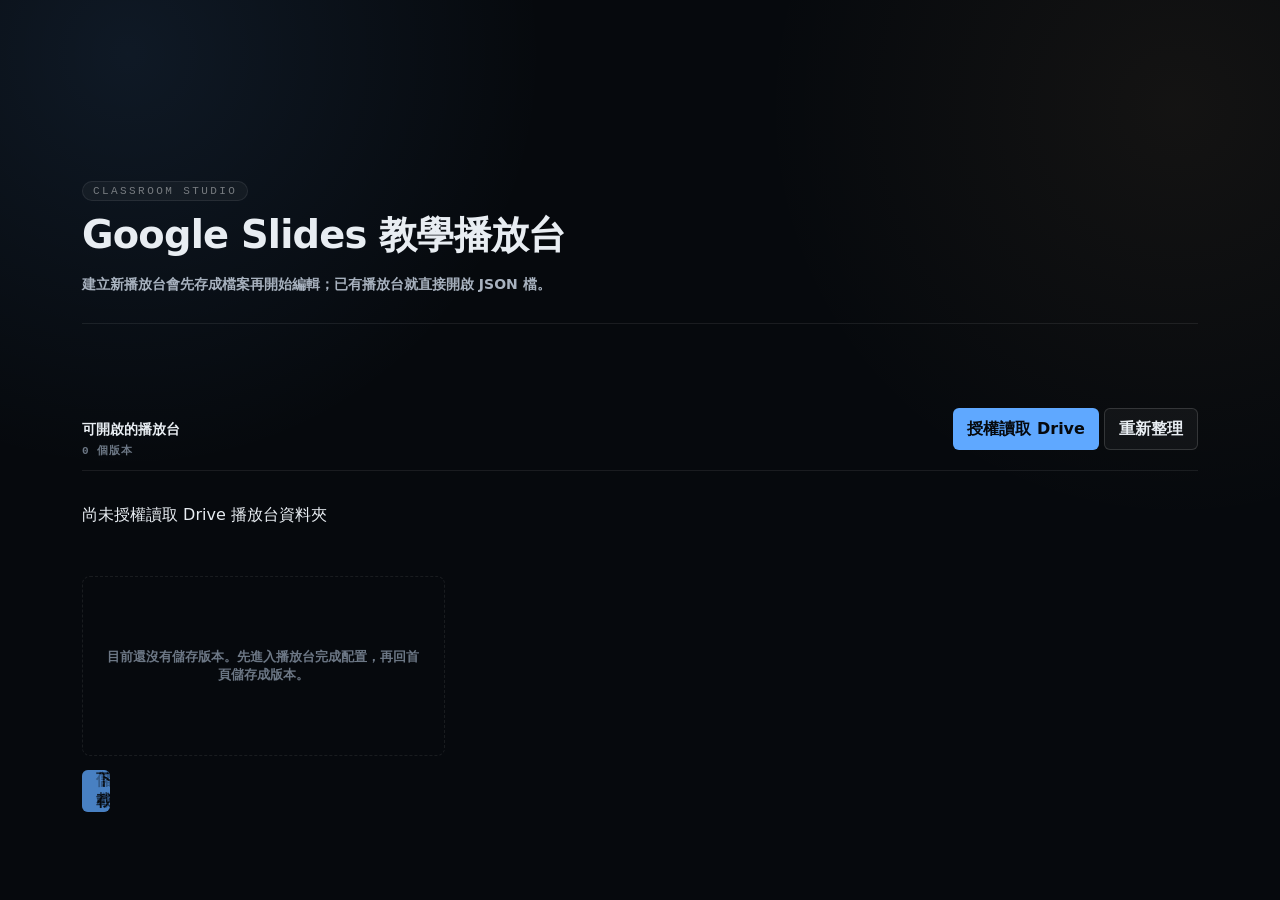
==== commit 156a084b: "更新播放台介面樣式 - 調整 index.html 與深色樣式覆蓋 - 新增舊版 index 與深色樣式備份 - 確認 client_secret、Icon、.DS_Store 與播放台存檔未納入提交" ====
--- a/舊的/index.html
+++ b/舊的/index.html
@@ -5,57 +5,96 @@
   <meta name="viewport" content="width=device-width, initial-scale=1">
   <title>Google Slides 教學播放台</title>
   <link rel="icon" type="image/svg+xml" href="./favicon.svg">
-  <link rel="stylesheet" href="./styles.css?v=20260509-hidden-widgets">
+  <link rel="stylesheet" href="./styles.css?v=20260516-drive-preview">
+  <link rel="stylesheet" href="./styles-dark.css?v=20260516-drive-preview">
+  <script src="https://accounts.google.com/gsi/client" async defer></script>
 </head>
-<body>
-  <section id="home-view" class="home-view" aria-label="版本首頁">
+<body data-theme="dark">
+  <div id="session-bar" class="session-bar hidden" aria-label="Session 狀態">
+    <span class="session-dot" aria-hidden="true"></span>
+    <span class="session-label">SESSION</span>
+    <span class="session-sep">·</span>
+    <span id="session-clock" class="session-clock">--:--</span>
+    <span class="session-sep">·</span>
+    <kbd class="session-kbd">⌘K</kbd>
+  </div>
+  <div id="top-control" class="top-control hidden collapsed" aria-label="播放控制中心">
+    <button id="top-control-toggle" class="top-control-toggle" type="button" aria-label="展開播放控制中心" aria-expanded="false">
+      <span aria-hidden="true">▣</span>
+    </button>
+    <div class="top-control-panel" aria-label="播放控制面板">
+      <div class="top-control-head">
+        <div class="top-session-mini" aria-label="Session 狀態">
+          <span class="session-dot" aria-hidden="true"></span>
+          <span id="top-session-clock">--:--</span>
+          <kbd>⌘K</kbd>
+        </div>
+        <button id="top-control-collapse" class="top-control-collapse" type="button" aria-label="收合播放控制中心">收合</button>
+      </div>
+      <div id="studio-file-status" class="studio-file-status hidden" aria-live="polite">尚未連結檔案｜檔名：未命名｜最新存檔：尚未存檔</div>
+      <nav id="top-page-list" class="top-page-list" aria-label="頁面切換"></nav>
+      <div class="top-action-grid" aria-label="主要操作">
+        <button type="button" data-action="fullscreen" aria-label="全螢幕播放"><span aria-hidden="true">▶</span>全螢幕</button>
+        <button type="button" data-action="arrange" aria-label="排列小工具"><span aria-hidden="true">⇆</span></button>
+        <button type="button" data-action="hidden-list" aria-label="隱藏小工具"><span aria-hidden="true">◌</span></button>
+        <button type="button" data-action="hide-all" aria-label="關閉所有小工具"><span aria-hidden="true">⊘</span></button>
+        <button type="button" data-action="save-version" aria-label="檔案存檔"><span aria-hidden="true">⬇</span>存檔</button>
+      </div>
+    </div>
+  </div>
+  <section id="home-view" class="home-view" aria-label="檔案首頁">
     <div class="home-shell">
       <header class="home-hero">
         <div>
           <span class="home-kicker">Classroom Studio</span>
           <h1>Google Slides 教學播放台</h1>
-          <p>用版本卡片整理每一套教學播放配置，快速回到簡報、貼文板、分組與小工具佈局。</p>
-        </div>
-        <div class="home-actions" aria-label="首頁主要操作">
-          <button id="home-enter-studio" type="button">進入目前播放台</button>
-          <button id="home-new-studio" class="secondary" type="button">建立空白播放台</button>
+          <p>建立新播放台會先存成檔案再開始編輯；已有播放台就直接開啟 JSON 檔。</p>
         </div>
       </header>
 
-      <section class="home-save-panel" aria-label="儲存目前播放台">
-        <div>
-          <h2>儲存目前播放台為版本</h2>
-          <p>保留目前頁面、小工具、貼文板與同步設定，下次可從卡片快速載入。</p>
-        </div>
-        <div class="home-save-controls">
-          <input id="home-layout-name" type="text" placeholder="例如：分組討論版、影片導入版">
-          <button id="home-save-layout" type="button">儲存版本</button>
-        </div>
-      </section>
-
-      <section class="home-sync-panel" aria-label="版本同步與檔案">
-        <label for="home-sync-code">跨電腦同步碼</label>
-        <div class="home-sync-grid">
-          <input id="home-sync-code" type="text" placeholder="例如：gisele-classroom">
-          <button id="home-sync-layouts" type="button">同步到雲端</button>
-          <button id="home-load-cloud-layouts" class="secondary" type="button">從雲端載入</button>
-          <button id="home-export-layouts" class="secondary" type="button">匯出版本檔</button>
-          <label class="home-import-button secondary" for="home-import-layouts">匯入版本檔</label>
+      <section class="home-version-section" aria-label="可開啟的播放台">
+        <div class="home-section-head">
+          <div>
+            <h2>可開啟的播放台</h2>
+            <span id="home-version-count">0 個播放台檔案</span>
+          </div>
+          <div class="home-folder-actions" aria-label="資料夾操作">
+            <button id="home-choose-folder" type="button">授權讀取 Drive</button>
+            <button id="home-refresh-folder" class="secondary" type="button">重新整理</button>
+          </div>
+        </div>
+        <p id="home-folder-status" class="folder-status-line" aria-live="polite">尚未授權讀取 Drive 播放台資料夾</p>
+        <p id="home-version-message" class="home-message" aria-live="polite"></p>
+        <div id="home-layout-grid" class="home-layout-grid"></div>
+        <div class="home-internal-controls" aria-hidden="true">
+          <button id="home-new-studio" class="home-file-input" type="button">建立新播放台檔案</button>
+          <button id="home-enter-studio" class="home-file-input" type="button">開啟舊播放台檔案</button>
+          <input id="home-layout-name" class="home-file-input" type="text" placeholder="例如：分組討論版.json">
+          <button id="home-save-layout" class="home-file-input" type="button">另存檔案</button>
+          <input id="home-sync-code" class="home-file-input" type="text" placeholder="目前檔案狀態" readonly>
+          <button id="home-sync-layouts" class="home-file-input" type="button">儲存</button>
+          <button id="home-load-cloud-layouts" class="home-file-input" type="button">開啟檔案</button>
+          <button id="home-export-layouts" class="home-file-input" type="button">下載備份</button>
           <input id="home-import-layouts" class="home-file-input" type="file" accept="application/json,.json">
-        </div>
-        <p id="home-version-message" class="home-message" aria-live="polite"></p>
-      </section>
-
-      <section class="home-version-section" aria-label="已儲存版本">
-        <div class="home-section-head">
-          <h2>已儲存版本</h2>
-          <span id="home-version-count">0 個版本</span>
-        </div>
-        <div id="home-layout-grid" class="home-layout-grid"></div>
+          <p id="home-file-status" class="home-file-input" aria-live="polite">尚未連結檔案</p>
+        </div>
       </section>
     </div>
   </section>
 
+  <nav id="side-rail" class="side-rail hidden" aria-label="工具導覽">
+    <button class="rail-brand" type="button" id="rail-home" aria-label="回到檔案首頁">播</button>
+    <button class="rail-btn" type="button" data-rail="slides" aria-label="簡報"><span>▣</span></button>
+    <button class="rail-btn" type="button" data-rail="pages" aria-label="頁面"><span>▥</span></button>
+    <button class="rail-btn" type="button" data-rail="timer" aria-label="計時器"><span>◷</span></button>
+    <button class="rail-btn" type="button" data-rail="clock" aria-label="現在時間"><span>◴</span></button>
+    <button class="rail-btn" type="button" data-rail="text" aria-label="文字框"><span>Aa</span></button>
+    <button class="rail-btn" type="button" data-rail="groups" aria-label="分組"><span>▦</span></button>
+    <button class="rail-btn" type="button" data-rail="image" aria-label="圖片"><span>▧</span></button>
+    <button class="rail-btn" type="button" data-rail="youtube" aria-label="YouTube"><span>▶</span></button>
+    <button class="rail-btn" type="button" data-rail="arrange" aria-label="排列小工具"><span>⇆</span></button>
+    <div class="rail-spacer"></div>
+  </nav>
   <main class="studio hidden">
     <section class="stage-column" aria-label="簡報播放區">
       <div id="slide-stage" class="slide-stage">
@@ -69,8 +108,8 @@
           <header class="post-board-hero">
             <div>
               <span class="post-board-kicker">Live Post Board</span>
-              <h1 id="post-board-title">貼文板</h1>
-              <p id="post-board-detail">參與者掃描 QR Code 後可以新增文字貼文或上傳圖片。</p>
+              <h1 id="post-board-title" contenteditable="plaintext-only" spellcheck="false" tabindex="0" title="點擊可編輯標題">貼文板</h1>
+              <p id="post-board-detail"></p>
             </div>
             <div class="post-board-join-card" id="post-board-join-card">
               <button id="post-board-qr-toggle" type="button" class="post-board-qr-toggle" title="顯示／隱藏 QR Code">QR Code</button>
@@ -126,7 +165,7 @@
 
         <article id="timer-widget" class="widget timer-widget hidden" data-widget="timer" aria-label="計時器小工具">
           <button class="drag-handle" type="button" aria-label="拖曳計時器">⋮⋮</button>
-          <div id="stage-timer-title" class="widget-label">Timer</div>
+          <div id="stage-timer-title" class="widget-label">計時器</div>
           <div id="stage-timer" class="stage-timer">05:00</div>
           <div id="stage-timer-note" class="stage-note">準備中</div>
           <div class="stage-timer-actions" aria-label="計時器控制">
@@ -139,7 +178,7 @@
 
         <article id="clock-widget" class="widget clock-widget hidden" data-widget="clock" aria-label="現在時間小工具">
           <button class="drag-handle" type="button" aria-label="拖曳現在時間">⋮⋮</button>
-          <div id="stage-clock-title" class="widget-label">Clock</div>
+          <div id="stage-clock-title" class="widget-label">現在時間</div>
           <div id="stage-clock" class="stage-clock">--:--</div>
           <button class="resize-handle" type="button" aria-label="縮放現在時間"></button>
         </article>
@@ -196,46 +235,59 @@
         <p id="slides-message" class="hint" aria-live="polite">若一般連結看不到，請先在 Google Slides 設為「知道連結的人可檢視」。</p>
       </section>
 
-      <section id="pages-panel" class="tool-section" data-panel="pages">
-        <h2>頁面</h2>
-        <label for="page-select">目前頁面</label>
-        <select id="page-select"></select>
-        <label for="page-name">頁面名稱</label>
-        <input id="page-name" type="text" placeholder="例如：討論白板、影片頁">
-        <div class="button-row">
-          <button id="add-page" type="button">新增暗色頁面</button>
-          <button id="add-post-board-page" class="secondary" type="button">新增貼文板</button>
-          <button id="delete-page" class="danger" type="button">刪除目前頁面</button>
-        </div>
-        <label for="page-title-color">標題文字顏色</label>
-        <div class="button-row">
-          <input id="page-title-color" type="color" value="#1a2330">
-          <button id="clear-page-title-color" class="secondary" type="button">清除顏色</button>
-        </div>
-        <label for="page-bg-color">背景顏色</label>
-        <div class="button-row">
-          <input id="page-bg-color" type="color" value="#080a0e">
-          <button id="clear-page-bg" class="secondary" type="button">清除背景</button>
-        </div>
-        <div class="bg-swatches" id="bg-swatches">
-          <button class="swatch" data-color="#ffffff" style="background:#ffffff" title="白色"></button>
-          <button class="swatch" data-color="#f5f5f5" style="background:#f5f5f5" title="淺灰"></button>
-          <button class="swatch" data-color="#e8edf2" style="background:#e8edf2" title="霧藍灰"></button>
-          <button class="swatch" data-color="#fdf6ec" style="background:#fdf6ec" title="米白"></button>
-          <button class="swatch" data-color="#eaf4e8" style="background:#eaf4e8" title="淺綠"></button>
-          <button class="swatch" data-color="#e8f0fb" style="background:#e8f0fb" title="淺藍"></button>
-          <button class="swatch" data-color="#fce8f0" style="background:#fce8f0" title="淺粉"></button>
-          <button class="swatch" data-color="#1a1a2e" style="background:#1a1a2e" title="深藍黑"></button>
-          <button class="swatch" data-color="#080a0e" style="background:#080a0e" title="近黑"></button>
-        </div>
-        <label for="page-bg-image-file">背景圖片（本機）</label>
-        <input id="page-bg-image-file" type="file" accept="image/*">
-        <div id="page-bg-opacity-row" class="hidden">
-          <label for="page-bg-opacity">圖片透明度 <span id="page-bg-opacity-value">60</span>%</label>
-          <input id="page-bg-opacity" type="range" min="10" max="100" value="60" step="5">
-        </div>
-        <p id="page-bg-status" class="hint" aria-live="polite"></p>
-        <div id="post-board-controls" class="post-board-controls hidden">
+      <section id="pages-panel" class="tool-section pages-panel" data-panel="pages">
+        <div class="section-head">
+          <h2>頁面</h2>
+          <span class="panel-kicker">PAGES</span>
+        </div>
+
+        <div class="panel-group">
+          <div class="panel-group-head">頁面</div>
+          <label for="page-select">目前頁面</label>
+          <select id="page-select"></select>
+          <label for="page-name">頁面名稱</label>
+          <input id="page-name" type="text" placeholder="例如：討論白板、影片頁">
+          <div class="button-row three">
+            <button id="add-page" type="button">＋ 暗色頁</button>
+            <button id="add-post-board-page" class="secondary" type="button">＋ 貼文板</button>
+            <button id="delete-page" class="danger" type="button">刪除</button>
+          </div>
+        </div>
+
+        <div class="panel-group">
+          <div class="panel-group-head">標題與背景</div>
+          <label for="page-title-color">標題文字顏色</label>
+          <div class="button-row">
+            <input id="page-title-color" type="color" value="#1a2330">
+            <button id="clear-page-title-color" class="secondary" type="button">清除顏色</button>
+          </div>
+          <label for="page-bg-color">背景顏色</label>
+          <div class="button-row">
+            <input id="page-bg-color" type="color" value="#080a0e">
+            <button id="clear-page-bg" class="secondary" type="button">清除背景</button>
+          </div>
+          <div class="bg-swatches" id="bg-swatches">
+            <button class="swatch" data-color="#ffffff" style="background:#ffffff" title="白色"></button>
+            <button class="swatch" data-color="#f5f5f5" style="background:#f5f5f5" title="淺灰"></button>
+            <button class="swatch" data-color="#e8edf2" style="background:#e8edf2" title="霧藍灰"></button>
+            <button class="swatch" data-color="#fdf6ec" style="background:#fdf6ec" title="米白"></button>
+            <button class="swatch" data-color="#eaf4e8" style="background:#eaf4e8" title="淺綠"></button>
+            <button class="swatch" data-color="#e8f0fb" style="background:#e8f0fb" title="淺藍"></button>
+            <button class="swatch" data-color="#fce8f0" style="background:#fce8f0" title="淺粉"></button>
+            <button class="swatch" data-color="#1a1a2e" style="background:#1a1a2e" title="深藍黑"></button>
+            <button class="swatch" data-color="#080a0e" style="background:#080a0e" title="近黑"></button>
+          </div>
+          <label for="page-bg-image-file">背景圖片（本機）</label>
+          <input id="page-bg-image-file" type="file" accept="image/*">
+          <div id="page-bg-opacity-row" class="hidden">
+            <label for="page-bg-opacity">圖片透明度 <span id="page-bg-opacity-value">60</span>%</label>
+            <input id="page-bg-opacity" type="range" min="10" max="100" value="60" step="5">
+          </div>
+          <p id="page-bg-status" class="hint" aria-live="polite"></p>
+        </div>
+
+        <div id="post-board-controls" class="post-board-controls panel-group hidden">
+          <div class="panel-group-head">貼文板</div>
           <label for="post-board-join-url">參與者投稿連結</label>
           <input id="post-board-join-url" type="text" readonly>
           <div class="button-row">
@@ -244,6 +296,7 @@
           </div>
           <button id="export-obsidian" class="secondary" type="button">匯出 Obsidian 筆記</button>
         </div>
+
         <p id="page-message" class="hint" aria-live="polite">可新增暗色白板或貼文板；小工具只會顯示在目前頁面。</p>
       </section>
 
@@ -256,7 +309,7 @@
           </label>
         </div>
         <label for="timer-title">標題</label>
-        <input id="timer-title" type="text" placeholder="例如：小組討論" value="Timer">
+        <input id="timer-title" type="text" placeholder="例如：小組討論" value="計時器">
         <div class="time-grid">
           <label>
             分鐘
@@ -283,7 +336,7 @@
           </label>
         </div>
         <label for="clock-title">標題</label>
-        <input id="clock-title" type="text" placeholder="例如：現在時間" value="Clock">
+        <input id="clock-title" type="text" placeholder="例如：現在時間" value="現在時間">
       </section>
 
       <section id="groups-panel" class="tool-section" data-panel="groups">
@@ -393,25 +446,26 @@
       </section>
 
       <section id="layouts-panel" class="tool-section" data-panel="layouts">
-        <h2>儲存版本</h2>
-        <label for="layout-name">版本名稱</label>
-        <input id="layout-name" type="text" placeholder="例如：分組討論版、影片導入版">
-        <button id="save-layout" type="button">儲存目前設定</button>
-        <label for="saved-layouts">已儲存版本</label>
+        <h2>檔案存檔</h2>
+        <label for="layout-name">檔案名稱</label>
+        <input id="layout-name" type="text" placeholder="例如：分組討論版.json">
+        <button id="save-layout" type="button">另存檔案</button>
+        <label for="saved-layouts">目前檔案</label>
         <select id="saved-layouts"></select>
         <div class="button-row">
-          <button id="load-layout" class="secondary" type="button">載入選取版本</button>
-          <button id="delete-layout" class="danger" type="button">刪除選取版本</button>
+          <button id="load-layout" class="secondary" type="button">開啟檔案</button>
+          <button id="delete-layout" class="danger" type="button">中斷自動存檔</button>
         </div>
         <div class="button-row">
-          <button id="export-layouts" class="secondary" type="button">匯出版本檔</button>
-          <button id="sync-layouts" type="button">同步到雲端</button>
-        </div>
-        <label for="import-layouts">匯入版本檔</label>
+          <button id="export-layouts" class="secondary" type="button">下載備份檔</button>
+          <button id="sync-layouts" type="button">儲存到目前檔案</button>
+        </div>
+        <label for="import-layouts">從檔案匯入</label>
         <input id="import-layouts" type="file" accept="application/json,.json">
-        <label for="sync-code">跨電腦同步碼</label>
-        <input id="sync-code" type="text" placeholder="例如：gisele-classroom">
-        <button id="load-cloud-layouts" class="secondary" type="button">從雲端載入</button>
+        <label for="sync-code">自動存檔狀態</label>
+        <input id="sync-code" type="text" placeholder="尚未連結檔案" readonly>
+        <p id="editor-file-status" class="file-status-line" aria-live="polite">尚未連結檔案</p>
+        <button id="load-cloud-layouts" class="secondary" type="button">開啟檔案</button>
         <p id="layout-message" class="hint" aria-live="polite"></p>
       </section>
 
@@ -468,9 +522,9 @@
         <span class="dock-icon">▶</span>
         <span>video</span>
       </button>
-      <button class="dock-item more-tool hidden" type="button" data-tool="layouts" aria-label="儲存版本">
+      <button class="dock-item more-tool hidden" type="button" data-tool="layouts" aria-label="檔案存檔">
         <span class="dock-icon">▤</span>
-        <span>versions</span>
+        <span>file</span>
       </button>
       <button class="dock-item more-tool hidden" type="button" data-tool="arrange" aria-label="排列小工具">
         <span class="dock-icon">⇆</span>
@@ -512,6 +566,37 @@
       </div>
     </nav>
     <button id="expand-dock" class="dock-mini hidden" type="button" aria-label="展開工具列">工具</button>
+
+    <!-- Direction B: ⌘K Command Palette -->
+    <div id="cmdk-backdrop" class="cmdk-backdrop hidden" aria-hidden="true"></div>
+    <div id="cmdk-modal" class="cmdk-modal hidden" role="dialog" aria-modal="true" aria-label="指令面板">
+      <div class="cmdk-search">
+        <span class="cmdk-search-icon" aria-hidden="true">⌕</span>
+        <input id="cmdk-input" type="text" placeholder="輸入動作或工具名稱…" autocomplete="off" spellcheck="false">
+        <span class="cmdk-hint">ESC 關閉</span>
+      </div>
+      <div id="cmdk-list" class="cmdk-list" role="listbox"></div>
+      <div class="cmdk-footer">
+        <span><kbd>↑</kbd><kbd>↓</kbd> 移動</span>
+        <span><kbd>↵</kbd> 執行</span>
+        <span><kbd>esc</kbd> 關閉</span>
+      </div>
+    </div>
+
+    <!-- Direction B: floating glass action bar (bottom-center) -->
+    <div id="studio-action-bar" class="studio-action-bar hidden" aria-label="主要操作">
+      <button class="action-pill cool" type="button" data-action="fullscreen" aria-label="全螢幕播放">
+        <span class="action-glyph" aria-hidden="true">▶</span><span>全螢幕播放</span>
+      </button>
+      <span class="action-sep" aria-hidden="true"></span>
+      <button class="action-btn" type="button" data-action="arrange" title="排列小工具" aria-label="排列小工具"><span aria-hidden="true">⇆</span></button>
+      <button class="action-btn" type="button" data-action="hidden-list" title="隱藏小工具" aria-label="隱藏小工具"><span aria-hidden="true">◌</span></button>
+      <button class="action-btn" type="button" data-action="hide-all" title="關閉所有小工具" aria-label="關閉所有小工具"><span aria-hidden="true">⊘</span></button>
+      <span class="action-sep" aria-hidden="true"></span>
+      <button class="action-pill warm" type="button" data-action="save-version" aria-label="檔案存檔">
+        <span class="action-glyph" aria-hidden="true">⬇</span><span>檔案存檔</span>
+      </button>
+    </div>
   </main>
 
   <section id="participant-view" class="participant-view hidden" aria-label="貼文板">
@@ -526,13 +611,13 @@
       </main>
       <div id="participant-note" class="participant-note"></div>
       <div id="participant-board-body" class="participant-board-body"></div>
-      <button id="participant-open-form" class="participant-fab" type="button">✏ 新增貼文</button>
+      <button id="participant-open-form" class="participant-fab" type="button" aria-label="新增貼文">✏ 新增貼文</button>
     </div>
 
     <!-- 投稿表單畫面 -->
     <div id="participant-form-screen" class="participant-screen hidden">
       <header class="participant-form-head">
-        <button id="participant-back" type="button" class="participant-back-btn">← 返回看板</button>
+        <button id="participant-back" type="button" class="participant-back-btn" aria-label="返回看板">← 返回看板</button>
         <span id="participant-form-title">新增貼文</span>
       </header>
       <main class="participant-shell">
@@ -572,6 +657,15 @@
     </div>
   </div>
 
+  <div id="participant-post-modal" class="post-edit-modal participant-post-modal hidden" role="dialog" aria-modal="true" aria-label="貼文內容">
+    <div class="participant-post-dialog">
+      <button id="participant-post-modal-close" class="participant-post-modal-close" type="button" aria-label="關閉貼文內容">×</button>
+      <div id="participant-post-modal-meta" class="post-meta participant-post-modal-meta"></div>
+      <div id="participant-post-modal-content" class="participant-post-modal-content"></div>
+      <div id="participant-post-modal-image" class="participant-post-modal-image"></div>
+    </div>
+  </div>
+
   <div id="prompt-modal" class="post-edit-modal hidden" role="dialog" aria-modal="true" aria-label="輸入">
     <div class="post-edit-dialog post-simple-dialog">
       <h3 id="prompt-modal-title">輸入</h3>
@@ -609,6 +703,293 @@
   </div>
 
   <div id="settings-backdrop" class="settings-backdrop hidden"></div>
-  <script src="./script.js?v=20260509-drive-pdf"></script>
+  <script src="./script.js?v=20260516-drive-auth-errors"></script>
+  <script>
+    // IA Step 1: side-rail wiring — forwards to existing dock buttons.
+    (function () {
+      var rail = document.getElementById('side-rail');
+      var home = document.getElementById('rail-home');
+      var studio = document.querySelector('main.studio');
+      if (!rail || !studio) return;
+      if (home) home.addEventListener('click', function () {
+        var target = document.querySelector('.tool-dock [data-tool="layouts"]');
+        if (target) target.click();
+      });
+      // Map rail data-rail values to existing dock data-tool selectors.
+      rail.addEventListener('click', function (e) {
+        var btn = e.target.closest('[data-rail]');
+        if (!btn) return;
+        var key = btn.getAttribute('data-rail');
+        var target = document.querySelector('.tool-dock [data-tool="' + key + '"]');
+        if (target) {
+          target.click();
+          rail.querySelectorAll('.rail-btn.active').forEach(function (b) { b.classList.remove('active'); });
+          btn.classList.add('active');
+        }
+      });
+
+      // Show rail whenever studio is visible.
+      function syncRail() {
+        if (studio.classList.contains('hidden')) {
+          rail.classList.add('hidden');
+          document.body.classList.remove('studio-mode');
+        } else {
+          rail.classList.remove('hidden');
+          document.body.classList.add('studio-mode');
+        }
+      }
+      syncRail();
+      new MutationObserver(syncRail).observe(studio, { attributes: true, attributeFilter: ['class'] });
+    })();
+
+    // IA Step 3a: session bar — show alongside studio, live clock.
+    (function () {
+      var bar = document.getElementById('session-bar');
+      var topControl = document.getElementById('top-control');
+      var studio = document.querySelector('main.studio');
+      var clock = document.getElementById('session-clock');
+      var topClock = document.getElementById('top-session-clock');
+      if (!bar || !studio || !clock) return;
+      function tick() {
+        var d = new Date();
+        var hh = String(d.getHours()).padStart(2, '0');
+        var mm = String(d.getMinutes()).padStart(2, '0');
+        clock.textContent = hh + ':' + mm;
+        if (topClock) topClock.textContent = hh + ':' + mm;
+      }
+      tick();
+      setInterval(tick, 15000);
+      function syncBar() {
+        bar.classList.toggle('hidden', studio.classList.contains('hidden'));
+        if (topControl) topControl.classList.toggle('hidden', studio.classList.contains('hidden'));
+      }
+      syncBar();
+      new MutationObserver(syncBar).observe(studio, { attributes: true, attributeFilter: ['class'] });
+    })();
+    // Top-right control center: compact by default, proxies existing controls.
+    (function () {
+      var root = document.getElementById('top-control');
+      var toggle = document.getElementById('top-control-toggle');
+      var collapse = document.getElementById('top-control-collapse');
+      var list = document.getElementById('top-page-list');
+      var sourceTabs = document.getElementById('page-tabs');
+      var studio = document.querySelector('main.studio');
+      if (!root || !toggle || !list || !sourceTabs || !studio) return;
+
+      function setCollapsed(next) {
+        root.classList.toggle('collapsed', next);
+        toggle.setAttribute('aria-expanded', next ? 'false' : 'true');
+        toggle.setAttribute('aria-label', next ? '展開播放控制中心' : '收合播放控制中心');
+      }
+      toggle.addEventListener('click', function () { setCollapsed(!root.classList.contains('collapsed')); });
+      if (collapse) collapse.addEventListener('click', function () { setCollapsed(true); });
+
+      function syncPages() {
+        list.innerHTML = '';
+        sourceTabs.querySelectorAll('.page-tab').forEach(function (tab) {
+          var btn = document.createElement('button');
+          btn.type = 'button';
+          btn.className = 'top-page-item' + (tab.classList.contains('active') ? ' active' : '');
+          btn.innerHTML = tab.innerHTML;
+          btn.addEventListener('click', function () {
+            tab.click();
+            setCollapsed(true);
+          });
+          list.appendChild(btn);
+        });
+      }
+      syncPages();
+      new MutationObserver(syncPages).observe(sourceTabs, { childList: true, subtree: true, attributes: true, attributeFilter: ['class'] });
+
+      var clickById = function (id) { var el = document.getElementById(id); if (el) el.click(); };
+      var clickTool = function (key) { var el = document.querySelector('.tool-dock [data-tool="' + key + '"]'); if (el) el.click(); };
+      root.addEventListener('click', function (e) {
+        var btn = e.target.closest('[data-action]');
+        if (!btn) return;
+        var action = btn.getAttribute('data-action');
+        if (action === 'fullscreen') clickById('fullscreen-button');
+        else if (action === 'arrange') clickTool('arrange');
+        else if (action === 'hidden-list') clickById('hidden-widgets-button');
+        else if (action === 'hide-all') clickById('hide-widgets');
+        else if (action === 'save-version') clickTool('layouts');
+        setCollapsed(true);
+      });
+      document.addEventListener('mousedown', function (e) {
+        if (root.classList.contains('collapsed')) return;
+        if (root.contains(e.target)) return;
+        setCollapsed(true);
+      });
+      document.addEventListener('keydown', function (e) {
+        if (e.key === 'Escape') setCollapsed(true);
+      });
+    })();
+    // Direction B: wire the floating action bar to existing controls + show/hide with studio.
+    (function () {
+      var bar = document.getElementById('studio-action-bar');
+      var studio = document.querySelector('main.studio');
+      if (!bar || !studio) return;
+      bar.addEventListener('click', function (e) {
+        var btn = e.target.closest('[data-action]');
+        if (!btn) return;
+        var action = btn.getAttribute('data-action');
+        var clickById = function (id) { var el = document.getElementById(id); if (el) el.click(); };
+        var clickTool = function (key) { var el = document.querySelector('.tool-dock [data-tool="' + key + '"]'); if (el) el.click(); };
+        if (action === 'fullscreen') clickById('fullscreen-button');
+        else if (action === 'arrange') clickTool('arrange');
+        else if (action === 'hidden-list') clickById('hidden-widgets-button');
+        else if (action === 'hide-all') clickById('hide-widgets');
+        else if (action === 'save-version') clickTool('layouts');
+      });
+      function syncBar() {
+        bar.classList.toggle('hidden', studio.classList.contains('hidden'));
+      }
+      syncBar();
+      new MutationObserver(syncBar).observe(studio, { attributes: true, attributeFilter: ['class'] });
+    })();
+
+    // Direction B Step 3: ⌘K Command Palette
+    (function () {
+      var modal = document.getElementById('cmdk-modal');
+      var backdrop = document.getElementById('cmdk-backdrop');
+      var input = document.getElementById('cmdk-input');
+      var list = document.getElementById('cmdk-list');
+      if (!modal || !input || !list) return;
+
+      // Each command runs an action. `when` lets us hide commands that don't apply (e.g. studio-only).
+      var inStudio = function () { return !document.querySelector('main.studio').classList.contains('hidden'); };
+      var inHome = function () { return !document.getElementById('home-view').classList.contains('hidden'); };
+      var clickById = function (id) { return function () { var el = document.getElementById(id); if (el) el.click(); }; };
+      var clickTool = function (key) { return function () { var el = document.querySelector('.tool-dock [data-tool="' + key + '"]'); if (el) el.click(); }; };
+
+      var commands = [
+        // Navigation
+        { id:'go-home',     group:'導覽', label:'回到首頁',         hint:'Home',         run: clickById('home-enter-studio') ? function(){
+            // toggle to home view if a back button exists; fallback to clicking the brand
+            var brand = document.querySelector('.rail-brand'); if (brand && brand.click) brand.click();
+          } : function(){} },
+        { id:'enter-studio',label:'開啟舊播放台檔案',   group:'導覽', hint:'Open',        run: clickById('home-enter-studio'), when: inHome },
+        { id:'new-studio',  label:'建立新播放台檔案',   group:'導覽', hint:'New',         run: clickById('home-new-studio'),   when: inHome },
+
+        // Tools (studio only)
+        { id:'tool-slides', label:'簡報設定',           group:'工具', hint:'Slides',      run: clickTool('slides'),  when: inStudio },
+        { id:'tool-pages',  label:'頁面',               group:'工具', hint:'Pages',       run: clickTool('pages'),   when: inStudio },
+        { id:'tool-timer',  label:'計時器',             group:'工具', hint:'Timer',       run: clickTool('timer'),   when: inStudio },
+        { id:'tool-clock',  label:'現在時間',           group:'工具', hint:'Clock',       run: clickTool('clock'),   when: inStudio },
+        { id:'tool-groups', label:'學員分組',           group:'工具', hint:'Groups',      run: clickTool('groups'),  when: inStudio },
+        { id:'tool-text',   label:'文字框',             group:'工具', hint:'Text',        run: clickTool('text'),    when: inStudio },
+        { id:'tool-image',  label:'圖片',               group:'工具', hint:'Image',       run: clickTool('image'),   when: inStudio },
+        { id:'tool-youtube',label:'YouTube',           group:'工具', hint:'Video',       run: clickTool('youtube'), when: inStudio },
+        { id:'tool-arrange',label:'排列小工具',         group:'工具', hint:'Arrange',     run: clickTool('arrange'), when: inStudio },
+        { id:'tool-layouts',label:'檔案存檔',           group:'工具', hint:'File',        run: clickTool('layouts'), when: inStudio },
+
+        // Stage actions
+        { id:'fullscreen',  label:'全螢幕播放',         group:'動作', hint:'Fullscreen',  run: clickById('fullscreen-button'), when: inStudio },
+        { id:'hide-all',    label:'關閉所有小工具',     group:'動作', hint:'Clear all',   run: clickById('hide-widgets'),      when: inStudio },
+        { id:'hidden-list', label:'隱藏小工具清單',     group:'動作', hint:'Hidden',      run: clickById('hidden-widgets-button'), when: inStudio },
+        { id:'timer-start', label:'計時器：開始',       group:'動作', hint:'Timer ▶',     run: clickById('timer-start'),       when: inStudio },
+        { id:'timer-pause', label:'計時器：暫停',       group:'動作', hint:'Timer ⏸',     run: clickById('timer-pause'),       when: inStudio },
+        { id:'timer-reset', label:'計時器：重設',       group:'動作', hint:'Timer ↺',     run: clickById('timer-reset'),       when: inStudio },
+        { id:'make-groups', label:'分組：產生分組',     group:'動作', hint:'Shuffle',     run: clickById('make-groups'),       when: inStudio },
+      ];
+
+      var selected = 0;
+      var filtered = [];
+
+      function fuzzy(q, s) {
+        if (!q) return true;
+        q = q.toLowerCase(); s = s.toLowerCase();
+        var i = 0;
+        for (var j = 0; j < s.length && i < q.length; j++) if (s[j] === q[i]) i++;
+        return i === q.length;
+      }
+
+      function render() {
+        var q = input.value.trim();
+        filtered = commands.filter(function (c) {
+          if (c.when && !c.when()) return false;
+          return fuzzy(q, c.label + ' ' + (c.hint || '') + ' ' + (c.group || ''));
+        });
+        if (selected >= filtered.length) selected = Math.max(0, filtered.length - 1);
+
+        list.innerHTML = '';
+        var lastGroup = '';
+        filtered.forEach(function (c, i) {
+          if (c.group && c.group !== lastGroup) {
+            var h = document.createElement('div');
+            h.className = 'cmdk-group';
+            h.textContent = c.group;
+            list.appendChild(h);
+            lastGroup = c.group;
+          }
+          var row = document.createElement('button');
+          row.type = 'button';
+          row.className = 'cmdk-row' + (i === selected ? ' selected' : '');
+          row.setAttribute('role', 'option');
+          row.innerHTML = '<span class="cmdk-row-label">' + c.label + '</span>' +
+                          (c.hint ? '<span class="cmdk-row-hint">' + c.hint + '</span>' : '');
+          row.addEventListener('mouseenter', function () { selected = i; render(); });
+          row.addEventListener('click', function () { runSelected(); });
+          list.appendChild(row);
+        });
+        if (filtered.length === 0) {
+          var empty = document.createElement('div');
+          empty.className = 'cmdk-empty';
+          empty.textContent = '沒有符合的指令';
+          list.appendChild(empty);
+        }
+        // scroll selected into view (within the palette only — never the page)
+        var sel = list.querySelector('.cmdk-row.selected');
+        if (sel) {
+          var listRect = list.getBoundingClientRect();
+          var rowRect = sel.getBoundingClientRect();
+          if (rowRect.bottom > listRect.bottom) list.scrollTop += rowRect.bottom - listRect.bottom;
+          else if (rowRect.top < listRect.top) list.scrollTop -= listRect.top - rowRect.top;
+        }
+      }
+
+      function open() {
+        modal.classList.remove('hidden');
+        backdrop.classList.remove('hidden');
+        input.value = '';
+        selected = 0;
+        render();
+        setTimeout(function () { input.focus(); }, 0);
+      }
+      function close() {
+        modal.classList.add('hidden');
+        backdrop.classList.add('hidden');
+      }
+      function runSelected() {
+        var c = filtered[selected];
+        if (!c) return;
+        close();
+        try { c.run(); } catch (e) {}
+      }
+
+      input.addEventListener('input', function () { selected = 0; render(); });
+      input.addEventListener('keydown', function (e) {
+        if (e.key === 'ArrowDown') { e.preventDefault(); selected = Math.min(filtered.length - 1, selected + 1); render(); }
+        else if (e.key === 'ArrowUp') { e.preventDefault(); selected = Math.max(0, selected - 1); render(); }
+        else if (e.key === 'Enter') { e.preventDefault(); runSelected(); }
+        else if (e.key === 'Escape') { e.preventDefault(); close(); }
+      });
+      backdrop.addEventListener('click', close);
+
+      // Global hotkey: ⌘K / Ctrl+K
+      document.addEventListener('keydown', function (e) {
+        var isCmdK = (e.metaKey || e.ctrlKey) && (e.key === 'k' || e.key === 'K');
+        if (isCmdK) {
+          e.preventDefault();
+          if (modal.classList.contains('hidden')) open(); else close();
+        }
+      });
+
+      // Session bar ⌘K badge → open palette
+      var bar = document.getElementById('session-bar');
+      if (bar) bar.addEventListener('click', function () {
+        if (modal.classList.contains('hidden')) open();
+      });
+    })();
+  </script>
 </body>
 </html>
--- a/舊的/styles-dark.css
+++ b/舊的/styles-dark.css
@@ -0,0 +1,2088 @@
+/* ─── Dark theme overlay ─────────────────────────────────────
+   Activated when <body data-theme="dark">. Layered on top of styles.css.
+   Strategy: re-bind the existing CSS variables + override surfaces
+   that hard-code colors. Keeps original light theme intact.
+*/
+
+body[data-theme="dark"] {
+  color-scheme: dark;
+  /* core tokens */
+  --ink: #e8edf2;
+  --muted: #8a96a3;
+  --panel: #11161d;
+  --line: rgba(255, 255, 255, 0.08);
+  --blue: #5fa8ff;
+  --blue-deep: #8ec3ff;
+  --amber: #f0b870;
+  --red: #ff8a78;
+  --dock: rgba(13, 17, 23, 0.82);
+  --dock-line: rgba(255, 255, 255, 0.07);
+  --shadow: 0 18px 44px rgba(0, 0, 0, 0.6);
+
+  /* dark-only extras */
+  --d-bg: #06090d;
+  --d-surface: rgba(255, 255, 255, 0.04);
+  --d-surface-2: rgba(255, 255, 255, 0.06);
+  --d-surface-strong: rgba(15, 20, 28, 0.78);
+  --d-border: rgba(255, 255, 255, 0.08);
+  --d-border-strong: rgba(255, 255, 255, 0.14);
+  --d-text: #e8edf2;
+  --d-text-2: #a8b2bf;
+  --d-text-3: #6c7785;
+  --d-cool: #5fa8ff;
+  --d-warm: #f0b870;
+
+  background: var(--d-bg);
+  color: var(--d-text);
+}
+
+body[data-theme="dark"].home-mode { background: var(--d-bg); }
+body[data-theme="dark"].studio-mode { background: var(--d-bg); }
+
+/* ── Form controls ───────────────────────── */
+body[data-theme="dark"] textarea,
+body[data-theme="dark"] input[type="text"],
+body[data-theme="dark"] input[type="color"],
+body[data-theme="dark"] input[type="file"],
+body[data-theme="dark"] input[type="number"],
+body[data-theme="dark"] select {
+  background: var(--d-surface);
+  border-color: var(--d-border-strong);
+  color: var(--d-text);
+}
+body[data-theme="dark"] textarea::placeholder,
+body[data-theme="dark"] input::placeholder {
+  color: var(--d-text-3);
+}
+body[data-theme="dark"] textarea:focus,
+body[data-theme="dark"] input:focus,
+body[data-theme="dark"] select:focus {
+  border-color: var(--d-cool);
+  box-shadow: 0 0 0 3px color-mix(in oklab, var(--d-cool) 22%, transparent);
+}
+
+/* ── Buttons ─────────────────────────────── */
+body[data-theme="dark"] button {
+  background: var(--d-cool);
+  color: #06090d;
+}
+body[data-theme="dark"] button:hover {
+  background: color-mix(in oklab, var(--d-cool) 84%, white);
+}
+body[data-theme="dark"] button.secondary,
+body[data-theme="dark"] .link-button.secondary {
+  background: var(--d-surface);
+  border-color: var(--d-border-strong);
+  color: var(--d-text);
+}
+body[data-theme="dark"] button.secondary:hover,
+body[data-theme="dark"] .link-button.secondary:hover {
+  background: var(--d-surface-2);
+  border-color: var(--d-cool);
+  color: var(--d-cool);
+}
+body[data-theme="dark"] button.danger {
+  background: var(--d-surface);
+  border-color: rgba(255, 138, 120, 0.32);
+  color: var(--red);
+}
+body[data-theme="dark"] button.danger:hover {
+  background: rgba(255, 138, 120, 0.1);
+  border-color: var(--red);
+}
+
+body[data-theme="dark"] .studio-file-status {
+  border-color: rgba(95, 170, 230, 0.3);
+  background: rgba(6, 10, 15, 0.72);
+  color: var(--d-text);
+}
+
+/* ── Home view ───────────────────────────── */
+body[data-theme="dark"] .home-view {
+  background:
+    radial-gradient(circle at 12% 8%, rgba(95, 168, 255, 0.10), transparent 22rem),
+    radial-gradient(circle at 88% 14%, rgba(240, 184, 112, 0.07), transparent 24rem),
+    var(--d-bg);
+}
+body[data-theme="dark"] .home-kicker {
+  color: var(--d-text-3);
+  letter-spacing: 0.14em;
+  font-weight: 700;
+}
+body[data-theme="dark"] .home-hero h1 { color: var(--d-text); }
+body[data-theme="dark"] .home-hero p { color: var(--d-text-2); }
+
+body[data-theme="dark"] .home-save-panel,
+body[data-theme="dark"] .home-sync-panel {
+  background: var(--d-surface-strong);
+  border-color: var(--d-border);
+  backdrop-filter: blur(20px);
+  border-radius: 14px;
+}
+body[data-theme="dark"] .home-save-panel h2,
+body[data-theme="dark"] .home-version-section h2 { color: var(--d-text); }
+body[data-theme="dark"] .home-save-panel p { color: var(--d-text-2); }
+
+body[data-theme="dark"] .home-section-head span,
+body[data-theme="dark"] .home-message { color: var(--d-text-3); }
+body[data-theme="dark"] .file-status-line { color: var(--d-text-2); }
+
+body[data-theme="dark"] .home-import-button {
+  background: var(--d-surface);
+  border-color: var(--d-border-strong);
+  color: var(--d-text);
+}
+body[data-theme="dark"] .home-import-button:hover {
+  border-color: var(--d-cool);
+  color: var(--d-cool);
+}
+
+body[data-theme="dark"] .home-layout-card {
+  background: var(--d-surface-strong);
+  border-color: var(--d-border);
+  border-radius: 14px;
+  box-shadow: 0 18px 42px rgba(0, 0, 0, 0.5);
+}
+body[data-theme="dark"] .home-layout-title h3 { color: var(--d-text); }
+body[data-theme="dark"] .home-layout-title span { color: var(--d-text-3); }
+body[data-theme="dark"] .home-preview {
+  background:
+    radial-gradient(60% 50% at 18% 12%, rgba(95, 168, 255, 0.22), transparent 60%),
+    radial-gradient(50% 45% at 85% 88%, rgba(240, 184, 112, 0.16), transparent 60%),
+    #08101a;
+  border-color: var(--d-border);
+}
+body[data-theme="dark"] .home-preview-tab { background: rgba(255, 255, 255, 0.18); }
+body[data-theme="dark"] .home-preview-tab.dark { background: var(--d-cool); }
+body[data-theme="dark"] .home-preview-tab.posts { background: var(--d-warm); }
+body[data-theme="dark"] .home-preview-stage {
+  background:
+    linear-gradient(90deg, rgba(255, 255, 255, 0.05) 1px, transparent 1px),
+    linear-gradient(180deg, rgba(255, 255, 255, 0.05) 1px, transparent 1px),
+    rgba(255, 255, 255, 0.03);
+}
+body[data-theme="dark"] .home-preview-widget {
+  background: rgba(255, 255, 255, 0.08);
+  border-color: rgba(255, 255, 255, 0.18);
+  color: var(--d-text);
+}
+body[data-theme="dark"] .home-layout-meta span {
+  background: var(--d-surface);
+  color: var(--d-text-2);
+  font-weight: 700;
+}
+body[data-theme="dark"] .home-empty {
+  background: var(--d-surface);
+  border-color: var(--d-border-strong);
+  color: var(--d-text-3);
+}
+
+/* ── Studio stage ────────────────────────── */
+body[data-theme="dark"] .slide-stage {
+  background:
+    radial-gradient(60% 50% at 22% 18%, rgba(240, 184, 112, 0.10), transparent 60%),
+    radial-gradient(50% 45% at 80% 86%, rgba(95, 168, 255, 0.10), transparent 60%),
+    var(--d-bg);
+}
+body[data-theme="dark"] .slide-stage.blank-page { background: var(--d-bg); }
+body[data-theme="dark"] .slide-stage.post-page {
+  background:
+    radial-gradient(60% 50% at 16% 12%, rgba(240, 184, 112, 0.14), transparent 60%),
+    radial-gradient(50% 45% at 88% 22%, rgba(95, 168, 255, 0.10), transparent 60%),
+    #0a0e14;
+}
+body[data-theme="dark"] #slides-frame { background: var(--d-bg); }
+
+body[data-theme="dark"] .empty-state { color: var(--d-text); }
+body[data-theme="dark"] .empty-state span { color: var(--d-text-2); }
+
+/* page tabs already dark-ish in light theme — refine */
+body[data-theme="dark"] .page-tabs {
+  background: var(--d-surface-strong);
+  border-color: var(--d-border);
+}
+body[data-theme="dark"] .page-tab { color: var(--d-text-2); }
+body[data-theme="dark"] .page-tab:hover,
+body[data-theme="dark"] .page-tab.active {
+  background: rgba(255, 255, 255, 0.08);
+  border-color: var(--d-border-strong);
+  color: var(--d-text);
+}
+
+/* IA Step 2: tab inner structure (dot + idx + name) */
+.page-tab { display: inline-flex; align-items: center; gap: 8px; }
+.page-tab-dot {
+  width: 6px; height: 6px; border-radius: 50%;
+  background: rgba(255,255,255,0.35);
+  flex: 0 0 6px;
+  transition: box-shadow 0.2s, background 0.2s;
+}
+.page-tab[data-page-type="slides"] .page-tab-dot { background: #5fa8ff; }
+.page-tab[data-page-type="posts"]  .page-tab-dot { background: #f0b870; }
+.page-tab[data-page-type="dark"]   .page-tab-dot { background: rgba(255,255,255,0.45); }
+.page-tab.active[data-page-type="slides"] .page-tab-dot {
+  box-shadow: 0 0 0 3px rgba(95,168,255,0.18);
+}
+.page-tab.active[data-page-type="posts"] .page-tab-dot {
+  box-shadow: 0 0 0 3px rgba(240,184,112,0.18);
+}
+.page-tab.active[data-page-type="dark"] .page-tab-dot {
+  box-shadow: 0 0 0 3px rgba(255,255,255,0.12);
+}
+.page-tab-idx {
+  font-family: ui-monospace, "SF Mono", Menlo, Consolas, monospace;
+  font-size: 11px;
+  letter-spacing: 0.04em;
+  color: rgba(255,255,255,0.42);
+}
+.page-tab.active .page-tab-idx { color: rgba(255,255,255,0.7); }
+.page-tab-name { font-size: 13px; }
+
+/* ── Post board (stage) — flip light surfaces dark ── */
+body[data-theme="dark"] .post-board-stage { color: var(--d-text); }
+body[data-theme="dark"] .post-board-kicker { color: var(--d-text-3); letter-spacing: 0.12em; }
+body[data-theme="dark"] .post-board-hero h1 { color: var(--d-text); }
+body[data-theme="dark"] .post-board-hero p { color: var(--d-text-2); }
+body[data-theme="dark"] .post-board-message { color: var(--d-text-3); }
+
+body[data-theme="dark"] .post-board-qr-toggle,
+body[data-theme="dark"] .post-board-join-card.expanded {
+  background: var(--d-surface-strong);
+  border-color: var(--d-border);
+  color: var(--d-text);
+  box-shadow: 0 12px 32px rgba(0, 0, 0, 0.4);
+}
+body[data-theme="dark"] .post-board-qr-toggle:hover { background: var(--d-surface-2); }
+body[data-theme="dark"] .post-board-join-title { color: var(--d-text); }
+body[data-theme="dark"] .post-board-join-card.expanded .post-board-qr-toggle {
+  border-bottom-color: var(--d-border);
+}
+body[data-theme="dark"] .post-board-join-footer a { color: var(--d-cool); }
+body[data-theme="dark"] .post-board-qr-expand { color: var(--d-text-3); }
+body[data-theme="dark"] .post-board-qr-expand:hover {
+  background: var(--d-surface-2);
+  color: var(--d-text);
+}
+body[data-theme="dark"] .post-board-qr-modal-inner {
+  background: var(--d-surface-strong);
+  color: var(--d-text);
+  border: 1px solid var(--d-border);
+}
+body[data-theme="dark"] .post-board-qr-modal-title { color: var(--d-text); }
+body[data-theme="dark"] .post-board-qr-modal-close {
+  background: var(--d-cool);
+  color: #06090d;
+}
+
+/* note editor */
+body[data-theme="dark"] .post-board-note-toolbar {
+  background: var(--d-surface);
+  border-color: var(--d-border);
+}
+body[data-theme="dark"] .note-cmd-btn,
+body[data-theme="dark"] .note-size-btn {
+  color: var(--d-text-2);
+  background: transparent;
+  min-height: 30px;
+}
+body[data-theme="dark"] .note-cmd-btn:hover,
+body[data-theme="dark"] .note-size-btn:hover {
+  background: var(--d-surface-2);
+  color: var(--d-text);
+}
+body[data-theme="dark"] .note-tool-sep { background: var(--d-border-strong); }
+body[data-theme="dark"] .note-color-wrap { color: var(--d-text-2); }
+body[data-theme="dark"] .post-board-note {
+  background: var(--d-surface);
+  border-color: var(--d-border);
+  color: var(--d-text);
+}
+body[data-theme="dark"] .post-board-note:focus {
+  background: var(--d-surface-2);
+  border-color: var(--d-cool);
+}
+body[data-theme="dark"] .post-board-note.is-empty::before { color: var(--d-text-3); }
+
+/* post sections */
+body[data-theme="dark"] .post-section-title {
+  background: var(--d-surface);
+  border-color: var(--d-border);
+  color: var(--d-text);
+  box-shadow: 0 8px 22px rgba(0, 0, 0, 0.3);
+}
+body[data-theme="dark"] .post-section-title:hover {
+  background: var(--d-surface-2);
+  color: var(--d-text);
+}
+body[data-theme="dark"] .post-section-add,
+body[data-theme="dark"] .post-section-new {
+  background: var(--d-surface);
+  color: var(--d-text-2);
+  box-shadow: 0 8px 22px rgba(0, 0, 0, 0.3);
+}
+body[data-theme="dark"] .post-section-add:hover,
+body[data-theme="dark"] .post-section-new:hover {
+  background: var(--d-surface-2);
+  color: var(--d-cool);
+}
+body[data-theme="dark"] .post-section-delete {
+  background: rgba(255, 138, 120, 0.10);
+  color: var(--red);
+}
+body[data-theme="dark"] .post-section-delete:hover { background: rgba(255, 138, 120, 0.18); }
+
+/* post cards */
+body[data-theme="dark"] .post-card {
+  background: var(--d-surface-strong);
+  border-color: var(--d-border);
+  box-shadow: 0 14px 30px rgba(0, 0, 0, 0.4);
+}
+body[data-theme="dark"] .post-card.empty-post { color: var(--d-text-3); }
+body[data-theme="dark"] .post-meta { color: var(--d-text-2); }
+body[data-theme="dark"] .post-meta strong { color: var(--d-text); }
+body[data-theme="dark"] .post-content { color: var(--d-text); }
+body[data-theme="dark"] .post-content a { color: var(--d-cool); }
+body[data-theme="dark"] .post-image-wrap img { background: var(--d-surface); }
+body[data-theme="dark"] .post-menu-btn { color: var(--d-text-3); }
+body[data-theme="dark"] .post-menu-btn:hover {
+  background: var(--d-surface-2);
+  color: var(--d-text);
+}
+body[data-theme="dark"] .post-menu {
+  background: #0f141b;
+  border-color: var(--d-border-strong);
+  box-shadow: 0 10px 30px rgba(0, 0, 0, 0.6);
+}
+body[data-theme="dark"] .post-menu button { color: var(--d-text); }
+body[data-theme="dark"] .post-menu button:hover { background: var(--d-surface-2); }
+
+/* loading */
+body[data-theme="dark"] .slides-loading { background: rgba(0, 0, 0, 0.55); }
+body[data-theme="dark"] .loading-box {
+  background: var(--d-surface-strong);
+  border-color: var(--d-border);
+  color: var(--d-text);
+}
+body[data-theme="dark"] .loading-box span { color: var(--d-text-2); }
+
+/* ── Tool panels ─────────────────────────── */
+body[data-theme="dark"] .tool-section {
+  background: var(--d-surface-strong);
+  border-color: var(--d-border);
+  color: var(--d-text);
+  backdrop-filter: blur(20px);
+  border-radius: 12px;
+}
+body[data-theme="dark"] .tool-section h2,
+body[data-theme="dark"] .tool-section h3 { color: var(--d-text); }
+body[data-theme="dark"] .tool-section label { color: var(--d-text-2); }
+body[data-theme="dark"] .switch { color: var(--d-text-2); }
+body[data-theme="dark"] .switch input { accent-color: var(--d-cool); }
+body[data-theme="dark"] .hint { color: var(--d-text-3); }
+body[data-theme="dark"] input[type="range"] { accent-color: var(--d-cool); }
+body[data-theme="dark"] .swatch { border-color: rgba(255, 255, 255, 0.18); }
+body[data-theme="dark"] .swatch.active {
+  border-color: var(--d-cool);
+  box-shadow: 0 0 0 2px var(--d-cool);
+}
+body[data-theme="dark"] .groups-output {
+  background: var(--d-surface);
+  border-color: var(--d-border);
+  color: var(--d-text);
+}
+body[data-theme="dark"] .manual-groups { border-top-color: var(--d-border); }
+body[data-theme="dark"] .debug-link { color: var(--d-text-3); }
+
+/* ── Dock ────────────────────────────────── */
+body[data-theme="dark"] .tool-dock {
+  background: rgba(8, 11, 16, 0.86);
+  border-color: var(--d-border);
+  box-shadow: 0 24px 60px rgba(0, 0, 0, 0.6);
+}
+body[data-theme="dark"] .tool-dock.more-open .more-tool {
+  background: rgba(8, 11, 16, 0.96);
+  border-color: var(--d-border);
+}
+body[data-theme="dark"] .dock-mini {
+  background: rgba(8, 11, 16, 0.86);
+  border-color: var(--d-border);
+  color: var(--d-text);
+}
+body[data-theme="dark"] .dock-item { color: var(--d-text-2); }
+body[data-theme="dark"] .dock-item:hover,
+body[data-theme="dark"] .dock-item.active {
+  background: rgba(255, 255, 255, 0.06);
+  color: var(--d-text);
+}
+body[data-theme="dark"] .dock-icon {
+  background: var(--d-surface-2);
+  color: var(--d-cool);
+}
+body[data-theme="dark"] .hidden-widget-popover {
+  background: rgba(8, 11, 16, 0.96);
+  border-color: var(--d-border);
+}
+body[data-theme="dark"] .hidden-widget-head strong { color: var(--d-text); }
+body[data-theme="dark"] .hidden-widget-row {
+  background: var(--d-surface);
+  border-color: var(--d-border);
+}
+body[data-theme="dark"] .hidden-widget-meta strong { color: var(--d-text); }
+body[data-theme="dark"] .hidden-widget-meta span,
+body[data-theme="dark"] .hidden-widget-empty { color: var(--d-text-3); }
+
+/* ── Widgets ─────────────────────────────── */
+body[data-theme="dark"] .widget {
+  background: rgba(13, 17, 23, 0.86);
+  border-color: var(--d-border-strong);
+}
+body[data-theme="dark"] .widget.selected-widget {
+  border-color: var(--d-cool);
+  box-shadow:
+    0 0 0 3px color-mix(in oklab, var(--d-cool) 30%, transparent),
+    0 16px 38px rgba(0, 0, 0, 0.5);
+}
+body[data-theme="dark"] .drag-handle {
+  background: var(--d-surface-2);
+  border-color: var(--d-border-strong);
+  color: var(--d-text);
+}
+body[data-theme="dark"] .widget-label,
+body[data-theme="dark"] .dynamic-title { color: var(--d-text-3); }
+body[data-theme="dark"] .dynamic-actions button,
+body[data-theme="dark"] .dynamic-drag {
+  background: rgba(255, 255, 255, 0.03);
+  border-color: var(--d-border);
+  color: var(--d-text-2);
+}
+body[data-theme="dark"] .dynamic-stage-actions button {
+  background: rgba(255, 255, 255, 0.06);
+  border-color: var(--d-border-strong);
+  color: var(--d-text);
+}
+body[data-theme="dark"] .dynamic-stage-actions button:hover {
+  background: rgba(255, 255, 255, 0.12);
+}
+
+/* ── Modals ──────────────────────────────── */
+body[data-theme="dark"] .post-edit-modal { background: rgba(0, 0, 0, 0.6); }
+body[data-theme="dark"] .post-edit-dialog {
+  background: var(--d-surface-strong);
+  border: 1px solid var(--d-border);
+  color: var(--d-text);
+  box-shadow: 0 24px 64px rgba(0, 0, 0, 0.7);
+}
+body[data-theme="dark"] .post-edit-dialog h3 { color: var(--d-text); }
+
+/* ── Participant view ────────────────────── */
+body[data-theme="dark"] .participant-view {
+  background: var(--d-bg);
+  color: var(--page-text, var(--d-text));
+}
+body[data-theme="dark"] .participant-head { color: var(--page-muted-text, var(--d-text-2)); }
+body[data-theme="dark"] .participant-head span { color: var(--page-kicker-text, var(--d-text-3)); }
+body[data-theme="dark"] .participant-head h1 { color: var(--page-title-text, var(--d-text)); }
+body[data-theme="dark"] .participant-note {
+  background: var(--d-surface-strong);
+  color: var(--page-text, var(--d-text));
+  box-shadow: 0 4px 14px rgba(0, 0, 0, 0.4);
+}
+body[data-theme="dark"] .participant-section-title {
+  color: var(--page-title-text, var(--d-text));
+}
+body[data-theme="dark"] .participant-form {
+  background: rgba(255, 255, 255, 0.04);
+  border: 1px solid rgba(255, 255, 255, 0.10);
+  color: var(--d-text);
+  box-shadow: 0 16px 34px rgba(0, 0, 0, 0.4);
+}
+body[data-theme="dark"] .participant-form label,
+body[data-theme="dark"] .participant-form .hint {
+  color: var(--d-text-2);
+}
+body[data-theme="dark"] .participant-form input[type="text"],
+body[data-theme="dark"] .participant-form textarea,
+body[data-theme="dark"] .participant-form select,
+body[data-theme="dark"] .participant-form input[type="file"] {
+  background: rgba(255, 255, 255, 0.04);
+  border-color: rgba(255, 255, 255, 0.12);
+  color: var(--d-text);
+  border-radius: 9px;
+}
+body[data-theme="dark"] .participant-form input[type="text"]:focus,
+body[data-theme="dark"] .participant-form textarea:focus,
+body[data-theme="dark"] .participant-form select:focus {
+  border-color: rgba(95, 168, 255, 0.55);
+  box-shadow: 0 0 0 3px rgba(95, 168, 255, 0.14);
+}
+body[data-theme="dark"] .participant-form-head {
+  background: rgba(6, 9, 13, 0.88);
+  border-bottom: 1px solid var(--d-border);
+  color: var(--page-title-text, var(--d-text));
+  backdrop-filter: blur(12px);
+}
+body[data-theme="dark"] .participant-back-btn {
+  background: var(--d-surface);
+  color: var(--d-text);
+  border-color: var(--d-border);
+}
+body[data-theme="dark"] .participant-fab {
+  background: var(--d-cool);
+  color: #06090d;
+  box-shadow: 0 8px 28px rgba(95, 168, 255, 0.36);
+}
+body[data-theme="dark"] .participant-post-dialog {
+  background: rgba(15, 20, 28, 0.96);
+  border: 1px solid var(--d-border);
+  color: var(--d-text);
+  box-shadow: 0 32px 80px rgba(0, 0, 0, 0.62);
+}
+body[data-theme="dark"] .participant-post-modal-close {
+  background: rgba(255, 255, 255, 0.06);
+  border-color: var(--d-border);
+  color: var(--d-text);
+}
+body[data-theme="dark"] .participant-detail-content.muted { color: var(--d-text-3); }
+body[data-theme="dark"] .participant-detail-image-button { background: rgba(255, 255, 255, 0.04); }
+
+/* post cards in participant board — dark glass */
+body[data-theme="dark"] .participant-post-card {
+  background: rgba(255, 255, 255, 0.04);
+  border-color: rgba(255, 255, 255, 0.08);
+  color: var(--d-text);
+}
+body[data-theme="dark"] .participant-post-card:hover {
+  border-color: rgba(255, 255, 255, 0.14);
+  box-shadow: 0 8px 24px rgba(0, 0, 0, 0.4);
+}
+body[data-theme="dark"] .participant-section-title {
+  background: rgba(255, 255, 255, 0.07);
+  border-color: rgba(255, 255, 255, 0.14);
+  box-shadow: none;
+}
+body[data-theme="dark"] .post-section-add {
+  background: rgba(255, 255, 255, 0.05);
+  border-color: rgba(255, 255, 255, 0.10);
+  color: var(--d-text-2);
+}
+body[data-theme="dark"] .post-section-add:hover {
+  background: rgba(95, 168, 255, 0.10);
+  border-color: rgba(95, 168, 255, 0.28);
+  color: var(--d-cool);
+}
+
+/* ── Theme toggle button (always visible) ── */
+.theme-toggle {
+  position: fixed;
+  top: 14px;
+  right: 14px;
+  z-index: 999;
+  width: 38px;
+  height: 38px;
+  min-height: 38px;
+  padding: 0;
+  display: grid;
+  place-items: center;
+  border: 1px solid rgba(0, 0, 0, 0.10);
+  border-radius: 999px;
+  background: rgba(255, 255, 255, 0.86);
+  color: #1e252c;
+  font-size: 1rem;
+  line-height: 1;
+  cursor: pointer;
+  backdrop-filter: blur(12px);
+  box-shadow: 0 6px 16px rgba(0, 0, 0, 0.14);
+  transition: transform 0.18s ease, background 0.18s ease, color 0.18s ease;
+}
+.theme-toggle:hover { transform: scale(1.06); background: #fff; }
+
+body[data-theme="dark"] .theme-toggle {
+  background: var(--d-surface-strong);
+  border-color: var(--d-border-strong);
+  color: var(--d-text);
+  box-shadow: 0 6px 18px rgba(0, 0, 0, 0.5);
+}
+body[data-theme="dark"] .theme-toggle:hover { background: rgba(255, 255, 255, 0.08); }
+
+/* ── IA Step 1: Side rail + hide bottom dock ───── */
+.side-rail {
+  position: fixed;
+  top: 0; bottom: 0; left: 0;
+  z-index: 20;
+  width: 64px;
+  padding: 14px 8px;
+  display: flex;
+  flex-direction: column;
+  align-items: center;
+  gap: 8px;
+  background: rgba(8, 11, 16, 0.86);
+  border-right: 1px solid var(--d-border, rgba(255,255,255,0.08));
+  backdrop-filter: blur(20px);
+}
+.side-rail.hidden { display: none !important; }
+.rail-brand {
+  width: 32px; height: 32px;
+  display: grid; place-items: center;
+  border-radius: 9px;
+  background: linear-gradient(135deg, #5fa8ff, #f0b870);
+  color: #06090d;
+  font-weight: 800;
+  font-size: 14px;
+  margin-bottom: 6px;
+}
+.rail-btn {
+  width: 44px; height: 44px;
+  min-height: 44px;
+  padding: 0;
+  display: grid; place-items: center;
+  border: 1px solid transparent;
+  border-radius: 10px;
+  background: transparent;
+  color: rgba(255,255,255,0.62);
+  font-size: 1.1rem;
+  cursor: pointer;
+}
+/* Override the generic dark-button rule which gives all buttons var(--d-cool) bg */
+body[data-theme="dark"] .rail-btn {
+  background: transparent;
+  color: rgba(255, 255, 255, 0.55);
+  border-color: transparent;
+}
+.rail-btn:hover,
+body[data-theme="dark"] .rail-btn:hover {
+  background: rgba(255,255,255,0.06);
+  color: #fff;
+}
+.rail-btn.active,
+body[data-theme="dark"] .rail-btn.active {
+  background: rgba(95, 168, 255, 0.14);
+  border-color: rgba(95, 168, 255, 0.32);
+  color: #5fa8ff;
+}
+.rail-spacer { flex: 1; }
+
+/* When rail is visible (studio mode), shift the control tray + dock */
+body.studio-mode #side-rail:not(.hidden) ~ main .control-tray {
+  left: 80px;
+  bottom: 22px;
+  transform: none;
+  width: min(360px, calc(100vw - 96px));
+}
+body.studio-mode #side-rail:not(.hidden) ~ main .tool-dock,
+body.studio-mode #side-rail:not(.hidden) ~ main .dock-mini {
+  display: none !important;
+}
+body.studio-mode #side-rail:not(.hidden) ~ main .stage-column,
+body.studio-mode #side-rail:not(.hidden) ~ main .slide-stage {
+  left: 64px;
+}
+body.studio-mode #side-rail:not(.hidden) ~ main .slide-stage {
+  inset: 0 0 0 64px;
+}
+/* ── Direction B: page tabs as horizontal strip at top of stage ── */
+body[data-theme="dark"].studio-mode .page-tabs {
+  display: flex !important;
+  flex-direction: row;
+  flex-wrap: nowrap;
+  overflow-x: auto;
+  scrollbar-width: none;
+  top: 16px;
+  left: 16px;
+  right: 210px; /* leave room for session pill + theme toggle */
+  width: auto;
+  max-width: none;
+  max-height: none;
+  padding: 5px 6px;
+  gap: 4px;
+  align-items: center;
+  border-radius: 10px;
+  /* prevent column stacking from styles.css */
+  flex-direction: row;
+}
+body[data-theme="dark"].studio-mode .page-tabs::-webkit-scrollbar { display: none; }
+body[data-theme="dark"].studio-mode .page-tab {
+  flex: 0 0 auto;
+  height: 30px;
+  min-height: 30px;
+  padding: 0 11px;
+  font-size: 12.5px;
+  border-radius: 8px;
+  white-space: nowrap;
+}
+.theme-toggle { right: 14px; top: 14px; }
+body.studio-mode .theme-toggle {
+  right: calc(14px + 44px + 8px); /* 66px — 貼著 ▣ 左側 */
+  top: 14px;
+}
+
+/* IA Step 3a: session bar */
+.session-bar {
+  position: fixed;
+  top: 14px;
+  right: 68px;
+  z-index: 30;
+  display: inline-flex;
+  align-items: center;
+  gap: 8px;
+  max-width: calc(100vw - 104px);
+  padding: 7px 12px;
+  border-radius: 999px;
+  background: rgba(8, 11, 16, 0.7);
+  border: 1px solid rgba(255, 255, 255, 0.08);
+  backdrop-filter: blur(14px);
+  font-family: ui-monospace, "SF Mono", Menlo, Consolas, monospace;
+  font-size: 11px;
+  letter-spacing: 0.08em;
+  color: rgba(255, 255, 255, 0.72);
+  white-space: nowrap;
+  overflow: hidden;
+}
+.session-bar.hidden { display: none !important; }
+body.studio-mode .session-bar { display: none !important; }
+.session-dot {
+  width: 6px; height: 6px;
+  border-radius: 50%;
+  background: #5fd49a;
+  box-shadow: 0 0 0 3px rgba(95, 212, 154, 0.18);
+  animation: session-pulse 2.4s ease-in-out infinite;
+}
+@keyframes session-pulse {
+  0%, 100% { opacity: 1; }
+  50% { opacity: 0.55; }
+}
+.session-label { color: rgba(255, 255, 255, 0.45); }
+.session-sep { color: rgba(255, 255, 255, 0.22); }
+.session-clock { color: rgba(255, 255, 255, 0.92); font-weight: 500; }
+
+@media (max-width: 620px) {
+  .session-bar {
+    right: 68px;
+    gap: 6px;
+    max-width: calc(100vw - 96px);
+    padding: 7px 10px;
+  }
+  .session-label,
+  .session-kbd {
+    display: none;
+  }
+}
+
+.top-control {
+  position: fixed;
+  top: 14px;
+  right: 14px;
+  z-index: 80;
+  display: grid;
+  justify-items: end;
+  gap: 8px;
+}
+.top-control.hidden { display: none !important; }
+.top-control-toggle {
+  width: 44px;
+  height: 44px;
+  min-height: 44px;
+  padding: 0;
+  display: grid;
+  place-items: center;
+  border-radius: 999px;
+  border: 1px solid rgba(255, 255, 255, 0.12);
+  background: rgba(15, 20, 28, 0.78);
+  color: rgba(255, 255, 255, 0.82);
+  box-shadow: 0 10px 26px rgba(0, 0, 0, 0.36);
+  backdrop-filter: blur(18px);
+  cursor: pointer;
+}
+.top-control-toggle:hover {
+  background: rgba(255, 255, 255, 0.08);
+  color: #fff;
+}
+.top-control-panel {
+  width: min(310px, calc(100vw - 28px));
+  margin-top: 4px;
+  margin-right: 50px;
+  display: grid;
+  gap: 10px;
+  padding: 10px;
+  border-radius: 14px;
+  border: 1px solid rgba(255, 255, 255, 0.12);
+  background: rgba(30, 36, 44, 0.88);
+  box-shadow: 0 20px 48px rgba(0, 0, 0, 0.36);
+  backdrop-filter: blur(24px);
+}
+.top-control.collapsed .top-control-panel { display: none; }
+.top-control-head {
+  display: flex;
+  align-items: center;
+  justify-content: space-between;
+  gap: 10px;
+}
+.top-session-mini {
+  display: inline-flex;
+  align-items: center;
+  gap: 8px;
+  min-width: 0;
+  padding: 7px 9px;
+  border-radius: 999px;
+  background: rgba(8, 11, 16, 0.44);
+  color: rgba(255, 255, 255, 0.76);
+  font-family: ui-monospace, "SF Mono", Menlo, Consolas, monospace;
+  font-size: 11px;
+  letter-spacing: 0.06em;
+}
+.top-session-mini kbd {
+  font-family: inherit;
+  font-size: 10px;
+  padding: 2px 5px;
+  border-radius: 5px;
+  background: rgba(255, 255, 255, 0.08);
+  border: 1px solid rgba(255, 255, 255, 0.12);
+}
+.top-control-collapse {
+  min-height: 30px;
+  padding: 0 10px;
+  border-radius: 999px;
+  font-size: 12px;
+  background: rgba(255, 255, 255, 0.04);
+  color: rgba(255, 255, 255, 0.7);
+  border-color: rgba(255, 255, 255, 0.1);
+}
+.top-page-list {
+  display: grid;
+  gap: 6px;
+  max-height: min(34vh, 260px);
+  overflow-y: auto;
+}
+.top-page-item {
+  width: 100%;
+  min-height: 38px;
+  display: flex;
+  align-items: center;
+  justify-content: flex-start;
+  gap: 8px;
+  padding: 0 10px;
+  border-radius: 8px;
+  border: 1px solid transparent;
+  background: transparent;
+  color: rgba(255, 255, 255, 0.68);
+  font-weight: 800;
+  overflow: hidden;
+}
+.top-page-item.active,
+.top-page-item:hover {
+  background: rgba(255, 255, 255, 0.08);
+  border-color: rgba(255, 255, 255, 0.14);
+  color: #fff;
+}
+.top-page-item .page-tab-name {
+  overflow: hidden;
+  text-overflow: ellipsis;
+  white-space: nowrap;
+}
+.top-action-grid {
+  display: grid;
+  grid-template-columns: minmax(0, 1.6fr) repeat(3, 38px) minmax(0, 1.2fr);
+  gap: 6px;
+}
+.top-action-grid button {
+  min-height: 38px;
+  padding: 0 10px;
+  border-radius: 999px;
+  border: 1px solid rgba(255, 255, 255, 0.1);
+  background: rgba(255, 255, 255, 0.04);
+  color: rgba(255, 255, 255, 0.78);
+  font-size: 12px;
+  font-weight: 700;
+  white-space: nowrap;
+}
+.top-action-grid button:hover {
+  background: rgba(255, 255, 255, 0.08);
+  color: #fff;
+}
+/* IA Step 4a: Home in B's visual language ──────────────────── */
+body[data-theme="dark"] .home-view {
+  background:
+    radial-gradient(circle at 10% 6%, rgba(95, 168, 255, 0.10), transparent 26rem),
+    radial-gradient(circle at 92% 12%, rgba(240, 184, 112, 0.06), transparent 26rem),
+    var(--d-bg);
+}
+body[data-theme="dark"] .home-shell {
+  max-width: 1180px;
+  padding: 64px 32px 96px;
+}
+body[data-theme="dark"] .home-hero {
+  align-items: flex-end;
+  padding-bottom: 28px;
+  border-bottom: 1px solid var(--d-border);
+  margin-bottom: 28px;
+}
+body[data-theme="dark"] .home-kicker {
+  display: inline-block;
+  font-family: ui-monospace, "SF Mono", Menlo, Consolas, monospace;
+  font-size: 11px;
+  letter-spacing: 0.22em;
+  font-weight: 500;
+  color: rgba(255, 255, 255, 0.42);
+  text-transform: uppercase;
+  padding: 3px 10px;
+  border: 1px solid var(--d-border);
+  border-radius: 999px;
+  background: var(--d-surface);
+}
+body[data-theme="dark"] .home-hero h1 {
+  font-weight: 600;
+  letter-spacing: -0.02em;
+  font-size: clamp(2rem, 3vw, 2.5rem);
+  margin-top: 14px;
+}
+body[data-theme="dark"] .home-hero p {
+  max-width: 520px;
+  font-size: 14px;
+  line-height: 1.6;
+  color: var(--d-text-2);
+}
+body[data-theme="dark"] .home-actions button {
+  font-size: 13px;
+  font-weight: 500;
+  padding: 0 16px;
+  min-height: 38px;
+  border-radius: 9px;
+}
+
+/* save panel — flatter, single row */
+body[data-theme="dark"] .home-save-panel {
+  background: var(--d-surface);
+  border-color: var(--d-border);
+  border-radius: 12px;
+  backdrop-filter: none;
+  padding: 18px 20px;
+  box-shadow: none;
+}
+body[data-theme="dark"] .home-save-panel h2 {
+  font-size: 14px;
+  font-weight: 600;
+  letter-spacing: -0.005em;
+}
+body[data-theme="dark"] .home-save-panel p {
+  font-size: 12px;
+  color: var(--d-text-3);
+}
+body[data-theme="dark"] .home-save-controls input,
+body[data-theme="dark"] .home-sync-panel input {
+  background: rgba(255, 255, 255, 0.03);
+  border-radius: 9px;
+  font-size: 13px;
+}
+
+body[data-theme="dark"] .home-sync-panel {
+  background: transparent;
+  border: 1px dashed var(--d-border);
+  border-radius: 12px;
+  padding: 16px 20px;
+  box-shadow: none;
+}
+body[data-theme="dark"] .home-sync-panel label {
+  font-family: ui-monospace, "SF Mono", Menlo, Consolas, monospace;
+  font-size: 10px;
+  letter-spacing: 0.16em;
+  color: var(--d-text-3);
+  text-transform: uppercase;
+}
+
+/* version section ─────────────────────── */
+body[data-theme="dark"] .home-version-section { margin-top: 28px; }
+body[data-theme="dark"] .home-section-head {
+  align-items: baseline;
+  border-bottom: 1px solid var(--d-border);
+  padding-bottom: 12px;
+  margin-bottom: 20px;
+}
+body[data-theme="dark"] .home-section-head h2 {
+  font-size: 14px;
+  font-weight: 600;
+  letter-spacing: -0.005em;
+}
+body[data-theme="dark"] .home-section-head span {
+  font-family: ui-monospace, "SF Mono", Menlo, Consolas, monospace;
+  font-size: 11px;
+  letter-spacing: 0.08em;
+  color: var(--d-text-3);
+}
+
+body[data-theme="dark"] .home-layout-grid {
+  display: grid;
+  grid-template-columns: repeat(auto-fill, minmax(280px, 1fr));
+  gap: 14px;
+  counter-reset: layoutCard;
+}
+
+body[data-theme="dark"] .home-layout-card {
+  position: relative;
+  background: var(--d-surface);
+  border: 1px solid var(--d-border);
+  border-radius: 14px;
+  padding: 16px;
+  gap: 12px;
+  box-shadow: none;
+  transition: border-color 0.18s ease, background 0.18s ease, transform 0.18s ease;
+  counter-increment: layoutCard;
+}
+body[data-theme="dark"] .home-layout-card:hover {
+  border-color: var(--d-border-strong);
+  background: var(--d-surface-2);
+  transform: translateY(-1px);
+}
+body[data-theme="dark"] .home-layout-card::before {
+  content: counter(layoutCard, decimal-leading-zero);
+  position: absolute;
+  top: 14px;
+  right: 16px;
+  font-family: ui-monospace, "SF Mono", Menlo, Consolas, monospace;
+  font-size: 10px;
+  letter-spacing: 0.12em;
+  color: rgba(255, 255, 255, 0.28);
+}
+body[data-theme="dark"] .home-layout-title {
+  gap: 4px;
+  padding-right: 28px;
+}
+body[data-theme="dark"] .home-layout-title h3 {
+  font-size: 15px;
+  font-weight: 600;
+  letter-spacing: -0.005em;
+}
+body[data-theme="dark"] .home-layout-title span {
+  font-family: ui-monospace, "SF Mono", Menlo, Consolas, monospace;
+  font-size: 10px;
+  letter-spacing: 0.06em;
+  color: var(--d-text-3);
+  text-transform: uppercase;
+}
+body[data-theme="dark"] .home-preview {
+  min-height: 132px;
+  border-radius: 10px;
+  border: 1px solid var(--d-border);
+  background:
+    radial-gradient(55% 45% at 18% 14%, rgba(95, 168, 255, 0.16), transparent 60%),
+    radial-gradient(45% 40% at 86% 88%, rgba(240, 184, 112, 0.10), transparent 60%),
+    #07090d;
+  overflow: hidden;
+  position: relative;
+}
+body[data-theme="dark"] .home-preview-tabs {
+  position: absolute;
+  top: 10px;
+  left: 10px;
+  gap: 4px;
+  z-index: 2;
+}
+body[data-theme="dark"] .home-preview-tab {
+  width: 24px;
+  height: 5px;
+  border-radius: 2px;
+  background: rgba(255, 255, 255, 0.12);
+}
+body[data-theme="dark"] .home-preview-tab.dark { background: rgba(255, 255, 255, 0.32); }
+body[data-theme="dark"] .home-preview-tab.posts { background: rgba(240, 184, 112, 0.7); }
+body[data-theme="dark"] .home-preview-tab:first-child { background: rgba(95, 168, 255, 0.8); }
+
+body[data-theme="dark"] .home-preview-widget {
+  background: rgba(255, 255, 255, 0.06);
+  border: 1px solid rgba(255, 255, 255, 0.12);
+  color: rgba(255, 255, 255, 0.78);
+  font-size: 10px;
+  font-weight: 500;
+  letter-spacing: 0.04em;
+  border-radius: 5px;
+  text-transform: lowercase;
+}
+
+body[data-theme="dark"] .home-layout-meta {
+  gap: 6px;
+}
+body[data-theme="dark"] .home-layout-meta span {
+  background: rgba(255, 255, 255, 0.03);
+  border: 1px solid var(--d-border);
+  border-radius: 5px;
+  padding: 3px 8px;
+  font-size: 10px;
+  font-weight: 500;
+  letter-spacing: 0.04em;
+  color: var(--d-text-2);
+  text-transform: uppercase;
+}
+
+body[data-theme="dark"] .home-layout-actions {
+  display: grid;
+  grid-template-columns: 1fr auto;
+  gap: 8px;
+  margin-top: 4px;
+}
+body[data-theme="dark"] .home-layout-actions button {
+  min-height: 34px;
+  font-size: 12px;
+  font-weight: 500;
+  border-radius: 8px;
+}
+body[data-theme="dark"] .home-layout-actions button:first-child {
+  background: rgba(95, 168, 255, 0.12);
+  color: var(--d-cool);
+  border: 1px solid rgba(95, 168, 255, 0.22);
+}
+body[data-theme="dark"] .home-layout-actions button:first-child:hover {
+  background: rgba(95, 168, 255, 0.2);
+  border-color: rgba(95, 168, 255, 0.45);
+}
+body[data-theme="dark"] .home-layout-actions button.danger {
+  width: 60px;
+  background: transparent;
+  color: var(--d-text-3);
+  border: 1px solid var(--d-border);
+}
+body[data-theme="dark"] .home-layout-actions button.danger:hover {
+  color: var(--red);
+  border-color: rgba(255, 138, 120, 0.32);
+  background: rgba(255, 138, 120, 0.06);
+}
+
+body[data-theme="dark"] .home-empty {
+  background: transparent;
+  border: 1px dashed var(--d-border);
+  color: var(--d-text-3);
+  font-size: 13px;
+  padding: 32px 24px;
+}
+
+/* IA Step 4b: Widget chrome — quieter drag/close affordances */
+body[data-theme="dark"] .widget,
+body[data-theme="dark"] .dynamic-widget {
+  border-radius: 14px;
+  border: 1px solid rgba(255, 255, 255, 0.06);
+  background: rgba(11, 14, 19, 0.78);
+  box-shadow:
+    inset 0 1px 0 rgba(255, 255, 255, 0.04),
+    0 18px 44px rgba(0, 0, 0, 0.55);
+  backdrop-filter: blur(20px);
+}
+body[data-theme="dark"] .widget:hover,
+body[data-theme="dark"] .dynamic-widget:hover {
+  border-color: rgba(255, 255, 255, 0.12);
+}
+body[data-theme="dark"] .widget.selected-widget,
+body[data-theme="dark"] .dynamic-widget.selected-widget {
+  border-color: rgba(95, 168, 255, 0.55);
+  box-shadow:
+    inset 0 1px 0 rgba(255, 255, 255, 0.06),
+    0 0 0 3px rgba(95, 168, 255, 0.18),
+    0 18px 44px rgba(0, 0, 0, 0.55);
+}
+
+/* drag handle — top-right, becomes a small dotted grip on hover */
+body[data-theme="dark"] .drag-handle,
+body[data-theme="dark"] .dynamic-drag {
+  width: 22px;
+  min-width: 22px;
+  min-height: 22px;
+  height: 22px;
+  border-radius: 6px;
+  border: 1px solid transparent;
+  background: transparent;
+  color: rgba(255, 255, 255, 0.32);
+  font-size: 0.7rem;
+  letter-spacing: -0.2em;
+  opacity: 0;
+  transition: opacity 0.18s ease, background 0.18s ease, color 0.18s ease;
+}
+body[data-theme="dark"] .widget:hover .drag-handle,
+body[data-theme="dark"] .dynamic-widget:hover .dynamic-drag,
+body[data-theme="dark"] .widget.selected-widget .drag-handle,
+body[data-theme="dark"] .dynamic-widget.selected-widget .dynamic-drag {
+  opacity: 1;
+}
+body[data-theme="dark"] .drag-handle:hover,
+body[data-theme="dark"] .dynamic-drag:hover {
+  background: rgba(255, 255, 255, 0.08);
+  color: rgba(255, 255, 255, 0.7);
+}
+
+/* dynamic action buttons (hide, settings, etc.) */
+body[data-theme="dark"] .dynamic-actions button {
+  width: 24px;
+  min-width: 24px;
+  min-height: 24px;
+  height: 22px;
+  border-radius: 6px;
+  border: 1px solid transparent;
+  background: transparent;
+  color: rgba(255, 255, 255, 0.32);
+  font-size: 0.78rem;
+  opacity: 0;
+  transition: opacity 0.18s ease, background 0.18s ease, color 0.18s ease;
+}
+body[data-theme="dark"] .dynamic-widget:hover .dynamic-actions button,
+body[data-theme="dark"] .dynamic-widget.selected-widget .dynamic-actions button,
+body[data-theme="dark"] .dynamic-actions button:focus-visible {
+  opacity: 1;
+}
+body[data-theme="dark"] .dynamic-actions button:hover {
+  background: rgba(255, 255, 255, 0.08);
+  color: rgba(255, 255, 255, 0.88);
+}
+body[data-theme="dark"] .dynamic-hide-btn:hover {
+  background: rgba(255, 138, 120, 0.12);
+  color: var(--red);
+}
+
+/* resize handle — subtle corner mark */
+body[data-theme="dark"] .resize-handle {
+  width: 14px;
+  min-width: 14px;
+  min-height: 14px;
+  right: 4px;
+  bottom: 4px;
+  border-radius: 4px;
+  background:
+    linear-gradient(135deg, transparent 0 56%, rgba(255, 255, 255, 0.32) 57% 64%, transparent 65%);
+  opacity: 0;
+  transition: opacity 0.18s ease, background 0.18s ease;
+}
+body[data-theme="dark"] .widget:hover .resize-handle,
+body[data-theme="dark"] .widget.selected-widget .resize-handle {
+  opacity: 1;
+}
+body[data-theme="dark"] .resize-handle:hover {
+  background:
+    linear-gradient(135deg, transparent 0 50%, rgba(95, 168, 255, 0.6) 51% 60%, transparent 61%);
+}
+
+/* dynamic title — quieter */
+body[data-theme="dark"] .dynamic-title,
+body[data-theme="dark"] .widget-label {
+  font-family: ui-monospace, "SF Mono", Menlo, Consolas, monospace;
+  font-size: 10px;
+  letter-spacing: 0.18em;
+  font-weight: 500;
+  color: rgba(255, 255, 255, 0.32);
+  text-transform: uppercase;
+}
+
+/* stage action buttons inside widgets (e.g. timer start/pause/reset) */
+body[data-theme="dark"] .dynamic-stage-actions button {
+  background: rgba(255, 255, 255, 0.04);
+  border: 1px solid rgba(255, 255, 255, 0.08);
+  color: rgba(255, 255, 255, 0.78);
+  font-family: ui-monospace, "SF Mono", Menlo, Consolas, monospace;
+  font-size: 10px;
+  letter-spacing: 0.12em;
+  font-weight: 500;
+  text-transform: uppercase;
+  border-radius: 7px;
+  min-height: 28px;
+}
+body[data-theme="dark"] .dynamic-stage-actions button:hover {
+  background: rgba(95, 168, 255, 0.10);
+  border-color: rgba(95, 168, 255, 0.32);
+  color: var(--d-cool);
+}
+
+/* IA Step 3b: widget visual refresh */
+body[data-theme="dark"] .dynamic-widget {
+  border-radius: 14px;
+  background: rgba(13, 17, 23, 0.72);
+  border: 1px solid rgba(255, 255, 255, 0.06);
+  box-shadow:
+    inset 0 1px 0 rgba(255, 255, 255, 0.04),
+    0 18px 44px rgba(0, 0, 0, 0.5);
+}
+body[data-theme="dark"] .widget[data-widget="timer"] .widget-label::before,
+body[data-theme="dark"] .widget[data-widget="clock"] .widget-label::before,
+body[data-theme="dark"] .dynamic-widget[data-widget-type="timer"] .dynamic-title::before,
+body[data-theme="dark"] .dynamic-widget[data-widget-type="clock"] .dynamic-title::before {
+  content: "";
+  display: inline-block;
+  width: 6px; height: 6px;
+  border-radius: 50%;
+  background: rgba(95, 168, 255, 0.45);
+  margin-right: 8px;
+  vertical-align: middle;
+}
+body[data-theme="dark"] .widget[data-widget="timer"].is-running .widget-label::before,
+body[data-theme="dark"] .dynamic-widget[data-widget-type="timer"].is-running .dynamic-title::before {
+  background: #5fa8ff;
+  box-shadow: 0 0 8px rgba(95, 168, 255, 0.7);
+  animation: pulseDot 1.4s ease-in-out infinite;
+}
+body[data-theme="dark"] .widget[data-widget="clock"] .widget-label::before,
+body[data-theme="dark"] .dynamic-widget[data-widget-type="clock"] .dynamic-title::before {
+  background: #f0b870;
+  box-shadow: 0 0 6px rgba(240, 184, 112, 0.5);
+}
+body[data-theme="dark"] .widget[data-widget="timer"].is-done .widget-label::before {
+  background: #ff8a78;
+  box-shadow: 0 0 8px rgba(255, 138, 120, 0.7);
+  animation: none;
+}
+@keyframes pulseDot {
+  0%, 100% { opacity: 0.55; transform: scale(1); }
+  50% { opacity: 1; transform: scale(1.25); }
+}
+body[data-theme="dark"] .dynamic-widget[data-widget-type="timer"] .dynamic-display,
+body[data-theme="dark"] .dynamic-widget[data-widget-type="clock"] .dynamic-display {
+  font-variant-numeric: tabular-nums;
+  letter-spacing: -0.02em;
+}
+
+/* IA Step 3c: tool panel polish — section dividers + denser spacing */
+body[data-theme="dark"] .tool-section .section-head {
+  padding-bottom: 10px;
+  margin-bottom: 4px;
+  border-bottom: 1px solid var(--d-border);
+}
+body[data-theme="dark"] .tool-section .section-head h2,
+body[data-theme="dark"] .tool-section .section-head h3 {
+  font-size: 13px;
+  font-weight: 600;
+  letter-spacing: 0.04em;
+  text-transform: uppercase;
+  color: var(--d-text-2);
+}
+body[data-theme="dark"] .bg-swatches {
+  padding: 8px;
+  border-radius: 10px;
+  background: rgba(255, 255, 255, 0.02);
+  border: 1px solid var(--d-border);
+}
+body[data-theme="dark"] .swatch {
+  width: 26px; height: 26px;
+  border-width: 1px;
+}
+
+.session-kbd {
+  font-family: inherit;
+  font-size: 10px;
+  padding: 2px 5px;
+  border-radius: 4px;
+  background: rgba(255, 255, 255, 0.08);
+  border: 1px solid rgba(255, 255, 255, 0.1);
+  color: rgba(255, 255, 255, 0.62);
+}
+
+/* IA Step 4b: widget drag handle + close polish */
+body[data-theme="dark"] .widget .drag-handle {
+  width: 26px;
+  height: 26px;
+  min-height: 26px;
+  top: 6px;
+  right: 6px;
+  border-radius: 8px;
+  background: rgba(255, 255, 255, 0.04);
+  border-color: rgba(255, 255, 255, 0.08);
+  color: rgba(255, 255, 255, 0.45);
+  font-size: 0;
+  opacity: 0;
+  transition: opacity 0.18s ease, background 0.18s ease, color 0.18s ease;
+}
+body[data-theme="dark"] .widget .drag-handle::before {
+  content: "";
+  display: block;
+  width: 10px;
+  height: 10px;
+  background-image:
+    radial-gradient(circle, currentColor 1px, transparent 1.5px),
+    radial-gradient(circle, currentColor 1px, transparent 1.5px),
+    radial-gradient(circle, currentColor 1px, transparent 1.5px),
+    radial-gradient(circle, currentColor 1px, transparent 1.5px);
+  background-size: 3px 3px;
+  background-position: 0 0, 6px 0, 0 6px, 6px 6px;
+  background-repeat: no-repeat;
+}
+body[data-theme="dark"] .widget:hover .drag-handle,
+body[data-theme="dark"] .widget.selected-widget .drag-handle {
+  opacity: 1;
+  background: rgba(255, 255, 255, 0.08);
+  color: rgba(255, 255, 255, 0.9);
+}
+body[data-theme="dark"] .widget .drag-handle:hover {
+  background: rgba(95, 168, 255, 0.18);
+  border-color: rgba(95, 168, 255, 0.42);
+  color: #cfe6ff;
+}
+
+body[data-theme="dark"] .widget .resize-handle {
+  opacity: 0;
+  transition: opacity 0.18s ease;
+}
+body[data-theme="dark"] .widget:hover .resize-handle,
+body[data-theme="dark"] .widget.selected-widget .resize-handle {
+  opacity: 0.55;
+}
+body[data-theme="dark"] .widget .resize-handle:hover { opacity: 1; }
+
+body[data-theme="dark"] .dynamic-actions button {
+  width: 24px;
+  min-width: 24px;
+  min-height: 24px;
+  height: 24px;
+  border-radius: 7px;
+}
+body[data-theme="dark"] .dynamic-hide-btn::before {
+  content: "";
+  width: 15px;
+  height: 9px;
+  border: 1.7px solid currentColor;
+  border-radius: 999px 999px 760px 760px;
+  transform: rotate(-8deg);
+}
+body[data-theme="dark"] .dynamic-hide-btn::after {
+  content: "";
+  position: absolute;
+  width: 17px;
+  height: 2px;
+  border-radius: 999px;
+  background: currentColor;
+  transform: rotate(-42deg);
+}
+body[data-theme="dark"] .dynamic-hide-btn {
+  position: relative;
+  font-size: 0;
+}
+body[data-theme="dark"] .dynamic-widget:hover .dynamic-hide-btn:hover {
+  background: rgba(95, 170, 230, 0.16);
+  border-color: rgba(95, 170, 230, 0.42);
+  color: #8fc5ff;
+}
+body[data-theme="dark"] .dynamic-drag {
+  width: 26px;
+  min-width: 26px;
+  min-height: 26px;
+  border-radius: 7px;
+  font-size: 0;
+}
+body[data-theme="dark"] .dynamic-drag::before {
+  content: "";
+  display: inline-block;
+  width: 10px;
+  height: 10px;
+  background-image:
+    radial-gradient(circle, currentColor 1px, transparent 1.5px),
+    radial-gradient(circle, currentColor 1px, transparent 1.5px),
+    radial-gradient(circle, currentColor 1px, transparent 1.5px),
+    radial-gradient(circle, currentColor 1px, transparent 1.5px);
+  background-size: 3px 3px;
+  background-position: 0 0, 6px 0, 0 6px, 6px 6px;
+  background-repeat: no-repeat;
+}
+
+/* Selected widget — refine glow */
+body[data-theme="dark"] .widget.selected-widget {
+  border-color: rgba(95, 168, 255, 0.55);
+  box-shadow:
+    0 0 0 1px rgba(95, 168, 255, 0.18),
+    0 0 0 6px rgba(95, 168, 255, 0.10),
+    0 24px 56px rgba(0, 0, 0, 0.55);
+}
+
+/* IA Step 4c: Pages panel — subgroups */
+body[data-theme="dark"] .pages-panel { gap: 16px; }
+body[data-theme="dark"] .pages-panel .section-head {
+  display: flex;
+  justify-content: space-between;
+  align-items: center;
+}
+body[data-theme="dark"] .panel-kicker {
+  font-family: ui-monospace, "SF Mono", Menlo, Consolas, monospace;
+  font-size: 10px;
+  letter-spacing: 0.16em;
+  color: rgba(255, 255, 255, 0.32);
+}
+body[data-theme="dark"] .panel-group {
+  display: grid;
+  gap: 8px;
+  padding: 14px;
+  border-radius: 12px;
+  background: rgba(255, 255, 255, 0.02);
+  border: 1px solid var(--d-border);
+}
+body[data-theme="dark"] .panel-group.hidden { display: none; }
+body[data-theme="dark"] .panel-group-head {
+  font-family: ui-monospace, "SF Mono", Menlo, Consolas, monospace;
+  font-size: 10px;
+  letter-spacing: 0.14em;
+  text-transform: uppercase;
+  color: rgba(255, 255, 255, 0.42);
+  padding-bottom: 4px;
+  margin-bottom: 2px;
+  border-bottom: 1px dashed rgba(255, 255, 255, 0.08);
+}
+body[data-theme="dark"] .panel-group label {
+  font-size: 12px;
+  color: var(--d-text-2);
+  margin-top: 4px;
+}
+body[data-theme="dark"] .panel-group .button-row.three {
+  grid-template-columns: 1fr 1fr 1fr;
+  gap: 6px;
+}
+body[data-theme="dark"] .panel-group .button-row.three button {
+  font-size: 12px;
+  padding: 0 8px;
+  min-height: 36px;
+}
+
+.theme-toggle .sun { display: inline; }
+.theme-toggle .moon { display: none; }
+body[data-theme="dark"] .theme-toggle .sun { display: none; }
+body[data-theme="dark"] .theme-toggle .moon { display: inline; }
+
+/* IA Step 3b: timer running state — cool pulse dot top-right */
+body[data-theme="dark"] .timer-widget { position: relative; }
+body[data-theme="dark"] .timer-widget.is-running::after {
+  content: "";
+  position: absolute;
+  top: 10px; right: 10px;
+  width: 7px; height: 7px;
+  border-radius: 50%;
+  background: #5fa8ff;
+  box-shadow: 0 0 0 0 rgba(95, 168, 255, 0.7);
+  animation: timer-pulse 1.6s cubic-bezier(0.66, 0, 0.34, 1) infinite;
+}
+@keyframes timer-pulse {
+  0%   { box-shadow: 0 0 0 0 rgba(95, 168, 255, 0.55); }
+  60%  { box-shadow: 0 0 0 9px rgba(95, 168, 255, 0); }
+  100% { box-shadow: 0 0 0 0 rgba(95, 168, 255, 0); }
+}
+body[data-theme="dark"] .timer-widget.is-running .stage-timer {
+  color: #cfe6ff;
+  text-shadow: 0 0 24px rgba(95, 168, 255, 0.22);
+}
+body[data-theme="dark"] .timer-widget.is-done {
+  border-color: rgba(240, 184, 112, 0.45);
+  box-shadow: 0 0 0 1px rgba(240, 184, 112, 0.18) inset, 0 16px 40px rgba(0,0,0,0.4);
+}
+body[data-theme="dark"] .timer-widget.is-done .stage-timer {
+  color: #f0b870;
+}
+body[data-theme="dark"] .timer-widget.is-done::after {
+  content: "";
+  position: absolute;
+  top: 10px; right: 10px;
+  width: 7px; height: 7px;
+  border-radius: 50%;
+  background: #f0b870;
+  box-shadow: 0 0 0 3px rgba(240, 184, 112, 0.18);
+}
+
+/* mono numerals + tabular figures for time displays */
+body[data-theme="dark"] .stage-timer,
+body[data-theme="dark"] .stage-clock {
+  font-family: ui-monospace, "SF Mono", Menlo, Consolas, monospace;
+  font-variant-numeric: tabular-nums;
+  letter-spacing: 0.02em;
+}
+
+/* ── Direction B: floating glass action bar (bottom-center) ── */
+.studio-action-bar {
+  position: fixed;
+  left: 50%;
+  bottom: 22px;
+  transform: translateX(-50%);
+  z-index: 25;
+  display: inline-flex;
+  align-items: center;
+  gap: 8px;
+  padding: 8px 10px;
+  border-radius: 14px;
+  background: rgba(30, 38, 52, 0.62);
+  border: 1px solid rgba(255, 255, 255, 0.14);
+  backdrop-filter: blur(40px) saturate(180%);
+  -webkit-backdrop-filter: blur(40px) saturate(180%);
+  box-shadow: inset 0 1px 0 rgba(255,255,255,0.04), 0 24px 60px rgba(0,0,0,0.45);
+  font-family: "PingFang TC", "Noto Sans TC", -apple-system, system-ui, sans-serif;
+}
+.studio-action-bar.hidden { display: none !important; }
+body:not([data-theme="dark"]) .studio-action-bar,
+body.studio-mode .studio-action-bar { display: none !important; }
+
+/* ── Direction B: ⌘K Command Palette ── */
+.cmdk-backdrop {
+  position: fixed;
+  inset: 0;
+  z-index: 90;
+  background: rgba(4, 6, 10, 0.62);
+  backdrop-filter: blur(8px);
+  -webkit-backdrop-filter: blur(8px);
+  animation: cmdk-fade-in .12s ease both;
+}
+.cmdk-modal {
+  position: fixed;
+  top: 18%;
+  left: 50%;
+  transform: translateX(-50%);
+  width: min(560px, calc(100vw - 32px));
+  max-height: 64vh;
+  z-index: 100;
+  display: flex;
+  flex-direction: column;
+  border-radius: 14px;
+  overflow: hidden;
+  background: rgba(15, 20, 28, 0.92);
+  border: 1px solid rgba(255, 255, 255, 0.14);
+  box-shadow:
+    inset 0 1px 0 rgba(255, 255, 255, 0.04),
+    0 36px 80px rgba(0, 0, 0, 0.65);
+  backdrop-filter: blur(40px) saturate(180%);
+  -webkit-backdrop-filter: blur(40px) saturate(180%);
+  font-family: "PingFang TC", "Noto Sans TC", -apple-system, system-ui, sans-serif;
+  animation: cmdk-pop-in .16s cubic-bezier(0.22, 0.9, 0.36, 1) both;
+}
+.cmdk-modal.hidden,
+.cmdk-backdrop.hidden { display: none !important; }
+@keyframes cmdk-fade-in { from { opacity: 0; } to { opacity: 1; } }
+@keyframes cmdk-pop-in  { from { opacity: 0; transform: translate(-50%, -8px) scale(0.98); } to { opacity: 1; transform: translateX(-50%) scale(1); } }
+
+.cmdk-search {
+  display: flex;
+  align-items: center;
+  gap: 10px;
+  padding: 14px 16px;
+  border-bottom: 1px solid rgba(255, 255, 255, 0.08);
+}
+.cmdk-search-icon {
+  color: rgba(255, 255, 255, 0.4);
+  font-size: 16px;
+  font-family: ui-monospace, "SF Mono", Menlo, Consolas, monospace;
+}
+.cmdk-search input {
+  flex: 1;
+  background: transparent;
+  border: 0;
+  outline: 0;
+  padding: 0;
+  color: #f0f3f8;
+  font-size: 15px;
+  font-weight: 400;
+  letter-spacing: -0.005em;
+}
+.cmdk-search input::placeholder { color: rgba(255, 255, 255, 0.32); }
+.cmdk-hint {
+  font-family: ui-monospace, "SF Mono", Menlo, Consolas, monospace;
+  font-size: 10px;
+  letter-spacing: 0.16em;
+  color: rgba(255, 255, 255, 0.34);
+  text-transform: uppercase;
+  padding: 3px 8px;
+  border-radius: 5px;
+  border: 1px solid rgba(255, 255, 255, 0.10);
+  background: rgba(255, 255, 255, 0.03);
+}
+
+.cmdk-list {
+  flex: 1;
+  overflow-y: auto;
+  padding: 6px;
+  display: flex;
+  flex-direction: column;
+  gap: 1px;
+}
+.cmdk-list::-webkit-scrollbar { width: 8px; }
+.cmdk-list::-webkit-scrollbar-thumb { background: rgba(255,255,255,0.08); border-radius: 4px; }
+
+.cmdk-group {
+  padding: 10px 12px 4px;
+  font-family: ui-monospace, "SF Mono", Menlo, Consolas, monospace;
+  font-size: 10px;
+  letter-spacing: 0.18em;
+  font-weight: 500;
+  color: rgba(255, 255, 255, 0.34);
+  text-transform: uppercase;
+}
+.cmdk-row {
+  appearance: none;
+  display: flex;
+  align-items: center;
+  justify-content: space-between;
+  gap: 12px;
+  width: 100%;
+  height: 38px;
+  padding: 0 12px;
+  border: 0;
+  border-radius: 8px;
+  background: transparent;
+  color: rgba(255, 255, 255, 0.78);
+  font-size: 13.5px;
+  font-family: inherit;
+  text-align: left;
+  cursor: pointer;
+  transition: background .12s ease, color .12s ease;
+}
+.cmdk-row:hover,
+.cmdk-row.selected {
+  background: color-mix(in oklab, #5fa8ff 14%, transparent);
+  color: #e8f2ff;
+}
+.cmdk-row.selected {
+  box-shadow: inset 0 0 0 1px color-mix(in oklab, #5fa8ff 38%, transparent);
+}
+.cmdk-row-label { flex: 1; }
+.cmdk-row-hint {
+  font-family: ui-monospace, "SF Mono", Menlo, Consolas, monospace;
+  font-size: 10.5px;
+  letter-spacing: 0.10em;
+  color: rgba(255, 255, 255, 0.38);
+  text-transform: uppercase;
+}
+.cmdk-row.selected .cmdk-row-hint { color: rgba(207, 230, 255, 0.62); }
+.cmdk-empty {
+  padding: 28px 12px;
+  text-align: center;
+  font-size: 13px;
+  color: rgba(255, 255, 255, 0.38);
+}
+
+.cmdk-footer {
+  display: flex;
+  gap: 14px;
+  padding: 8px 14px;
+  border-top: 1px solid rgba(255, 255, 255, 0.06);
+  font-size: 11px;
+  color: rgba(255, 255, 255, 0.36);
+}
+.cmdk-footer kbd {
+  display: inline-grid;
+  place-items: center;
+  min-width: 18px;
+  height: 18px;
+  padding: 0 5px;
+  border-radius: 4px;
+  border: 1px solid rgba(255, 255, 255, 0.14);
+  background: rgba(255, 255, 255, 0.04);
+  color: rgba(255, 255, 255, 0.62);
+  font-family: ui-monospace, "SF Mono", Menlo, Consolas, monospace;
+  font-size: 10px;
+  margin-right: 4px;
+}
+
+/* Make session bar look clickable (it opens palette) */
+.session-bar { cursor: pointer; }
+.session-bar:hover { background: rgba(15, 20, 28, 0.85); }
+
+/* ── Direction B: panel inner layouts (Groups / Pages / Timer / …) ── */
+/* Each .tool-section gets a "PANEL · <name>" mono kicker + larger title (matching mockup B's slide-out panel header). */
+body[data-theme="dark"] .tool-section {
+  position: relative;
+  padding: 26px 18px 18px;
+  gap: 14px;
+  background: rgba(15, 20, 28, 0.78);
+  border: 1px solid rgba(255, 255, 255, 0.10);
+  border-radius: 14px;
+  box-shadow: inset 0 1px 0 rgba(255,255,255,0.04), 0 24px 60px rgba(0,0,0,0.5);
+}
+body[data-theme="dark"] .tool-section::before {
+  content: "PANEL";
+  position: absolute;
+  top: 14px; left: 18px;
+  font-family: ui-monospace, "SF Mono", Menlo, Consolas, monospace;
+  font-size: 10px;
+  letter-spacing: 0.22em;
+  font-weight: 500;
+  color: rgba(255, 255, 255, 0.34);
+  text-transform: uppercase;
+}
+body[data-theme="dark"] .tool-section > h2:first-of-type,
+body[data-theme="dark"] .tool-section > .section-head:first-of-type h2 {
+  font-size: 17px;
+  font-weight: 600;
+  letter-spacing: -0.01em;
+  text-transform: none;
+  color: var(--d-text);
+  margin: 0;
+}
+body[data-theme="dark"] .tool-section > .section-head:first-of-type {
+  padding-top: 2px;
+  padding-bottom: 12px;
+  margin-bottom: 0;
+  border-bottom: 1px solid var(--d-border);
+}
+
+/* Labels — quiet mono uppercase to match mockup B's .label */
+body[data-theme="dark"] .tool-section > label,
+body[data-theme="dark"] .panel-group > label {
+  font-family: ui-monospace, "SF Mono", Menlo, Consolas, monospace;
+  font-size: 10px;
+  letter-spacing: 0.16em;
+  font-weight: 500;
+  color: rgba(255, 255, 255, 0.46);
+  text-transform: uppercase;
+  margin-top: 2px;
+  margin-bottom: 4px;
+}
+
+/* Inputs — rounded, denser */
+body[data-theme="dark"] .tool-section input[type="text"],
+body[data-theme="dark"] .tool-section input[type="number"],
+body[data-theme="dark"] .tool-section textarea,
+body[data-theme="dark"] .tool-section select {
+  background: rgba(255, 255, 255, 0.03);
+  border: 1px solid rgba(255, 255, 255, 0.10);
+  border-radius: 9px;
+  padding: 9px 11px;
+  font-size: 13px;
+  color: var(--d-text);
+  transition: border-color .15s ease, background .15s ease, box-shadow .15s ease;
+}
+body[data-theme="dark"] .tool-section textarea { line-height: 1.55; resize: vertical; }
+body[data-theme="dark"] .tool-section input:focus,
+body[data-theme="dark"] .tool-section textarea:focus,
+body[data-theme="dark"] .tool-section select:focus {
+  background: rgba(255, 255, 255, 0.05);
+  border-color: rgba(95, 168, 255, 0.55);
+  box-shadow: 0 0 0 3px rgba(95, 168, 255, 0.18);
+}
+
+/* Primary action button — cool-tinted pill */
+body[data-theme="dark"] .tool-section > button:not(.secondary):not(.danger) {
+  height: 38px;
+  min-height: 38px;
+  border-radius: 999px;
+  background: color-mix(in oklab, #5fa8ff 14%, transparent);
+  border: 1px solid color-mix(in oklab, #5fa8ff 38%, transparent);
+  color: #cfe6ff;
+  font-size: 13px;
+  font-weight: 500;
+  letter-spacing: 0.01em;
+  padding: 0 16px;
+  transition: all .15s ease;
+}
+body[data-theme="dark"] .tool-section > button:not(.secondary):not(.danger):hover {
+  background: color-mix(in oklab, #5fa8ff 22%, transparent);
+  border-color: color-mix(in oklab, #5fa8ff 58%, transparent);
+  color: #e8f2ff;
+}
+
+/* button-row buttons inherit pill shape */
+body[data-theme="dark"] .button-row button,
+body[data-theme="dark"] .button-row .link-button {
+  height: 36px;
+  min-height: 36px;
+  border-radius: 999px;
+  font-size: 12.5px;
+  font-weight: 500;
+}
+/* Explicit dark overrides for secondary inside button-row
+   (specificity must beat the base button.secondary light rule) */
+body[data-theme="dark"] .tool-section .button-row button.secondary,
+body[data-theme="dark"] .tool-section .button-row .link-button.secondary {
+  background: rgba(255, 255, 255, 0.04);
+  border: 1px solid rgba(255, 255, 255, 0.10);
+  color: var(--d-text-2);
+}
+body[data-theme="dark"] .tool-section .button-row button.secondary:hover,
+body[data-theme="dark"] .tool-section .button-row .link-button.secondary:hover {
+  background: rgba(255, 255, 255, 0.08);
+  border-color: rgba(255, 255, 255, 0.18);
+  color: var(--d-text);
+}
+/* Primary pill buttons inside button-row */
+body[data-theme="dark"] .tool-section .button-row button:not(.secondary):not(.danger) {
+  background: color-mix(in oklab, #5fa8ff 14%, transparent);
+  border: 1px solid color-mix(in oklab, #5fa8ff 38%, transparent);
+  color: #cfe6ff;
+}
+body[data-theme="dark"] .tool-section .button-row button:not(.secondary):not(.danger):hover {
+  background: color-mix(in oklab, #5fa8ff 22%, transparent);
+  border-color: color-mix(in oklab, #5fa8ff 58%, transparent);
+  color: #e8f2ff;
+}
+
+/* Time-grid + group-controls — stepper-flavored two-up layout */
+body[data-theme="dark"] .time-grid,
+body[data-theme="dark"] .group-controls,
+body[data-theme="dark"] .text-controls {
+  gap: 10px;
+  padding: 12px;
+  border-radius: 11px;
+  background: rgba(255, 255, 255, 0.025);
+  border: 1px solid var(--d-border);
+}
+body[data-theme="dark"] .time-grid > label,
+body[data-theme="dark"] .group-controls > label,
+body[data-theme="dark"] .text-controls > label {
+  display: grid;
+  gap: 6px;
+  font-family: ui-monospace, "SF Mono", Menlo, Consolas, monospace;
+  font-size: 10px;
+  letter-spacing: 0.16em;
+  font-weight: 500;
+  color: rgba(255, 255, 255, 0.46);
+  text-transform: uppercase;
+}
+body[data-theme="dark"] .time-grid input[type="number"],
+body[data-theme="dark"] .group-controls input[type="number"],
+body[data-theme="dark"] .text-controls input[type="number"] {
+  text-align: center;
+  font-family: ui-monospace, "SF Mono", Menlo, Consolas, monospace;
+  font-variant-numeric: tabular-nums;
+  font-size: 22px;
+  font-weight: 300;
+  letter-spacing: -0.01em;
+  padding: 8px 6px;
+  color: #fff;
+  background: rgba(255, 255, 255, 0.04);
+}
+
+/* Groups output — 2-col mini cards like mockup B's 當前分組 grid */
+body[data-theme="dark"] .groups-output {
+  background: transparent;
+  border: 0;
+  padding: 0;
+  max-height: none;
+  display: grid;
+  grid-template-columns: 1fr 1fr;
+  gap: 8px;
+}
+body[data-theme="dark"] .groups-output:not(:empty)::before {
+  content: "當前分組";
+  grid-column: 1 / -1;
+  font-family: ui-monospace, "SF Mono", Menlo, Consolas, monospace;
+  font-size: 10px;
+  letter-spacing: 0.16em;
+  font-weight: 500;
+  color: rgba(255, 255, 255, 0.46);
+  text-transform: uppercase;
+  padding-bottom: 4px;
+  border-bottom: 1px dashed rgba(255, 255, 255, 0.08);
+  margin-bottom: 2px;
+}
+body[data-theme="dark"] .groups-output > * {
+  background: rgba(255, 255, 255, 0.03);
+  border: 1px solid var(--d-border);
+  border-radius: 10px;
+  padding: 10px 12px;
+  font-size: 12.5px;
+  line-height: 1.55;
+  color: var(--d-text);
+}
+
+/* Switch (顯示 toggle) — quieter, right-aligned in section-head */
+body[data-theme="dark"] .section-head .switch {
+  font-size: 11px;
+  font-family: ui-monospace, "SF Mono", Menlo, Consolas, monospace;
+  letter-spacing: 0.14em;
+  text-transform: uppercase;
+  color: rgba(255, 255, 255, 0.46);
+}
+
+/* Manual groups subsection — visually separated */
+body[data-theme="dark"] .manual-groups {
+  margin-top: 8px;
+  padding-top: 14px;
+  border-top: 1px dashed rgba(255, 255, 255, 0.10);
+}
+body[data-theme="dark"] .manual-groups .section-head h3 {
+  font-size: 11px;
+  font-family: ui-monospace, "SF Mono", Menlo, Consolas, monospace;
+  letter-spacing: 0.16em;
+  font-weight: 500;
+  color: rgba(255, 255, 255, 0.46);
+  text-transform: uppercase;
+}
+
+/* Hint text — smaller, dimmer */
+body[data-theme="dark"] .tool-section .hint {
+  font-size: 11.5px;
+  line-height: 1.55;
+  color: rgba(255, 255, 255, 0.36);
+  margin-top: 2px;
+}
+.studio-action-bar .action-sep {
+  width: 1px;
+  height: 20px;
+  background: rgba(255, 255, 255, 0.08);
+}
+.studio-action-bar .action-pill {
+  height: 36px;
+  padding: 0 14px;
+  border-radius: 999px;
+  display: inline-flex;
+  align-items: center;
+  gap: 8px;
+  font-size: 12.5px;
+  font-weight: 500;
+  letter-spacing: 0.01em;
+  cursor: pointer;
+  transition: all .15s ease;
+  background: rgba(255, 255, 255, 0.04);
+  border: 1px solid rgba(255, 255, 255, 0.08);
+  color: rgba(255, 255, 255, 0.78);
+  min-height: 36px;
+}
+.studio-action-bar .action-pill:hover {
+  background: rgba(255, 255, 255, 0.08);
+  color: #fff;
+  border-color: rgba(255, 255, 255, 0.14);
+}
+.studio-action-bar .action-pill.cool {
+  color: #5fa8ff;
+  border-color: color-mix(in oklab, #5fa8ff 35%, transparent);
+  background: color-mix(in oklab, #5fa8ff 12%, transparent);
+}
+.studio-action-bar .action-pill.cool:hover {
+  background: color-mix(in oklab, #5fa8ff 18%, transparent);
+  border-color: color-mix(in oklab, #5fa8ff 55%, transparent);
+  color: #cfe6ff;
+}
+.studio-action-bar .action-pill.warm {
+  color: #f0b870;
+  border-color: color-mix(in oklab, #f0b870 35%, transparent);
+  background: color-mix(in oklab, #f0b870 10%, transparent);
+}
+.studio-action-bar .action-pill.warm:hover {
+  background: color-mix(in oklab, #f0b870 18%, transparent);
+  border-color: color-mix(in oklab, #f0b870 55%, transparent);
+  color: #ffd9a8;
+}
+.studio-action-bar .action-glyph {
+  font-size: 11px;
+  line-height: 1;
+  opacity: 0.92;
+}
+.studio-action-bar .action-btn {
+  width: 36px;
+  height: 36px;
+  min-height: 36px;
+  padding: 0;
+  display: grid;
+  place-items: center;
+  border-radius: 10px;
+  background: transparent;
+  border: 1px solid transparent;
+  color: rgba(255, 255, 255, 0.62);
+  font-size: 15px;
+  cursor: pointer;
+  transition: all .15s ease;
+}
+.studio-action-bar .action-btn:hover {
+  background: rgba(255, 255, 255, 0.06);
+  color: #fff;
+}
+/* nudge the bar when rail is visible (light mode fallback) */
+body.studio-mode #side-rail:not(.hidden) ~ main .studio-action-bar { left: calc(50% + 32px); }
+
+/* ══════════════════════════════════════════════════════════
+   Direction B — dark studio mode: hide session bar + action bar;
+   top-control (▣) is the single entry point for page nav + actions.
+   ══════════════════════════════════════════════════════════ */
+
+/* Session bar: hidden in dark studio (▣ top-control covers it) */
+body[data-theme="dark"].studio-mode .session-bar {
+  display: none !important;
+}
+
+/* Studio action bar: hidden in dark studio */
+body[data-theme="dark"].studio-mode .studio-action-bar {
+  display: none !important;
+}
+
+/* Top-control: show in dark studio mode */
+body[data-theme="dark"].studio-mode .top-control {
+  display: block !important;
+}
